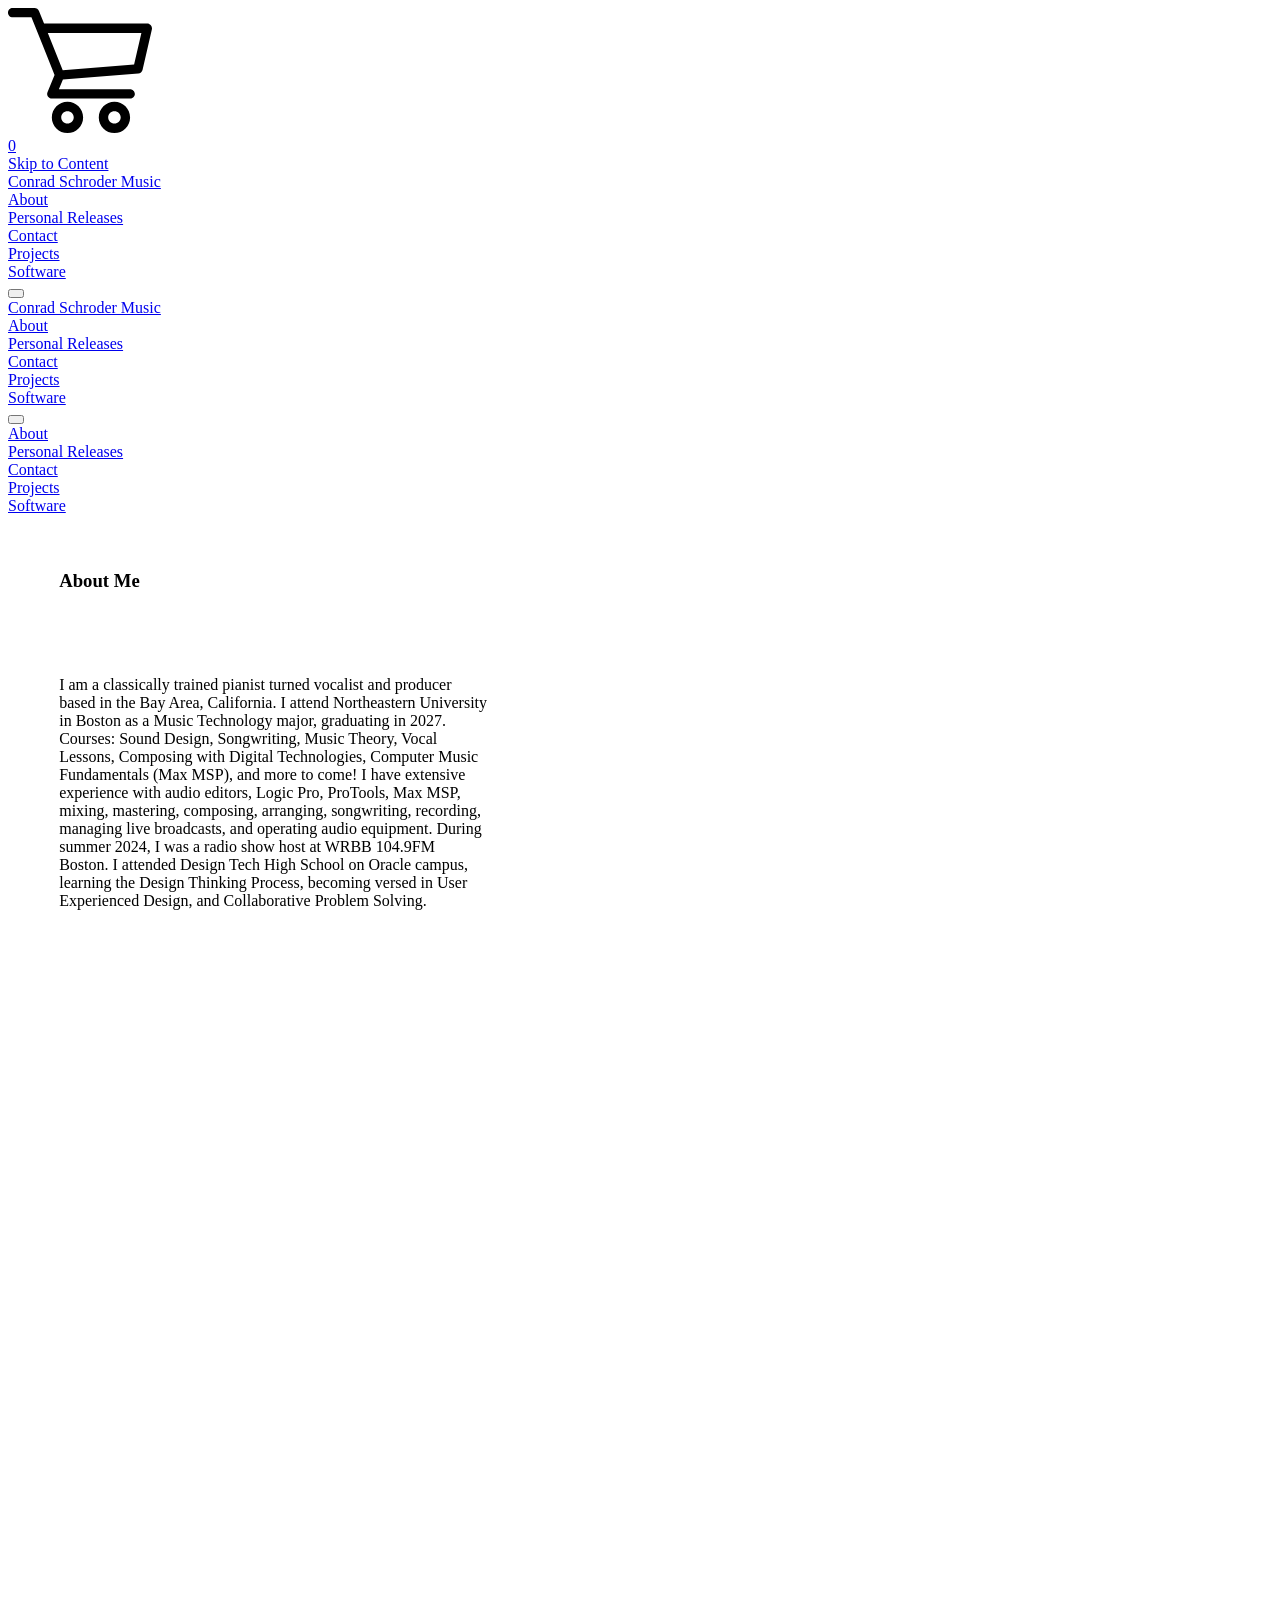
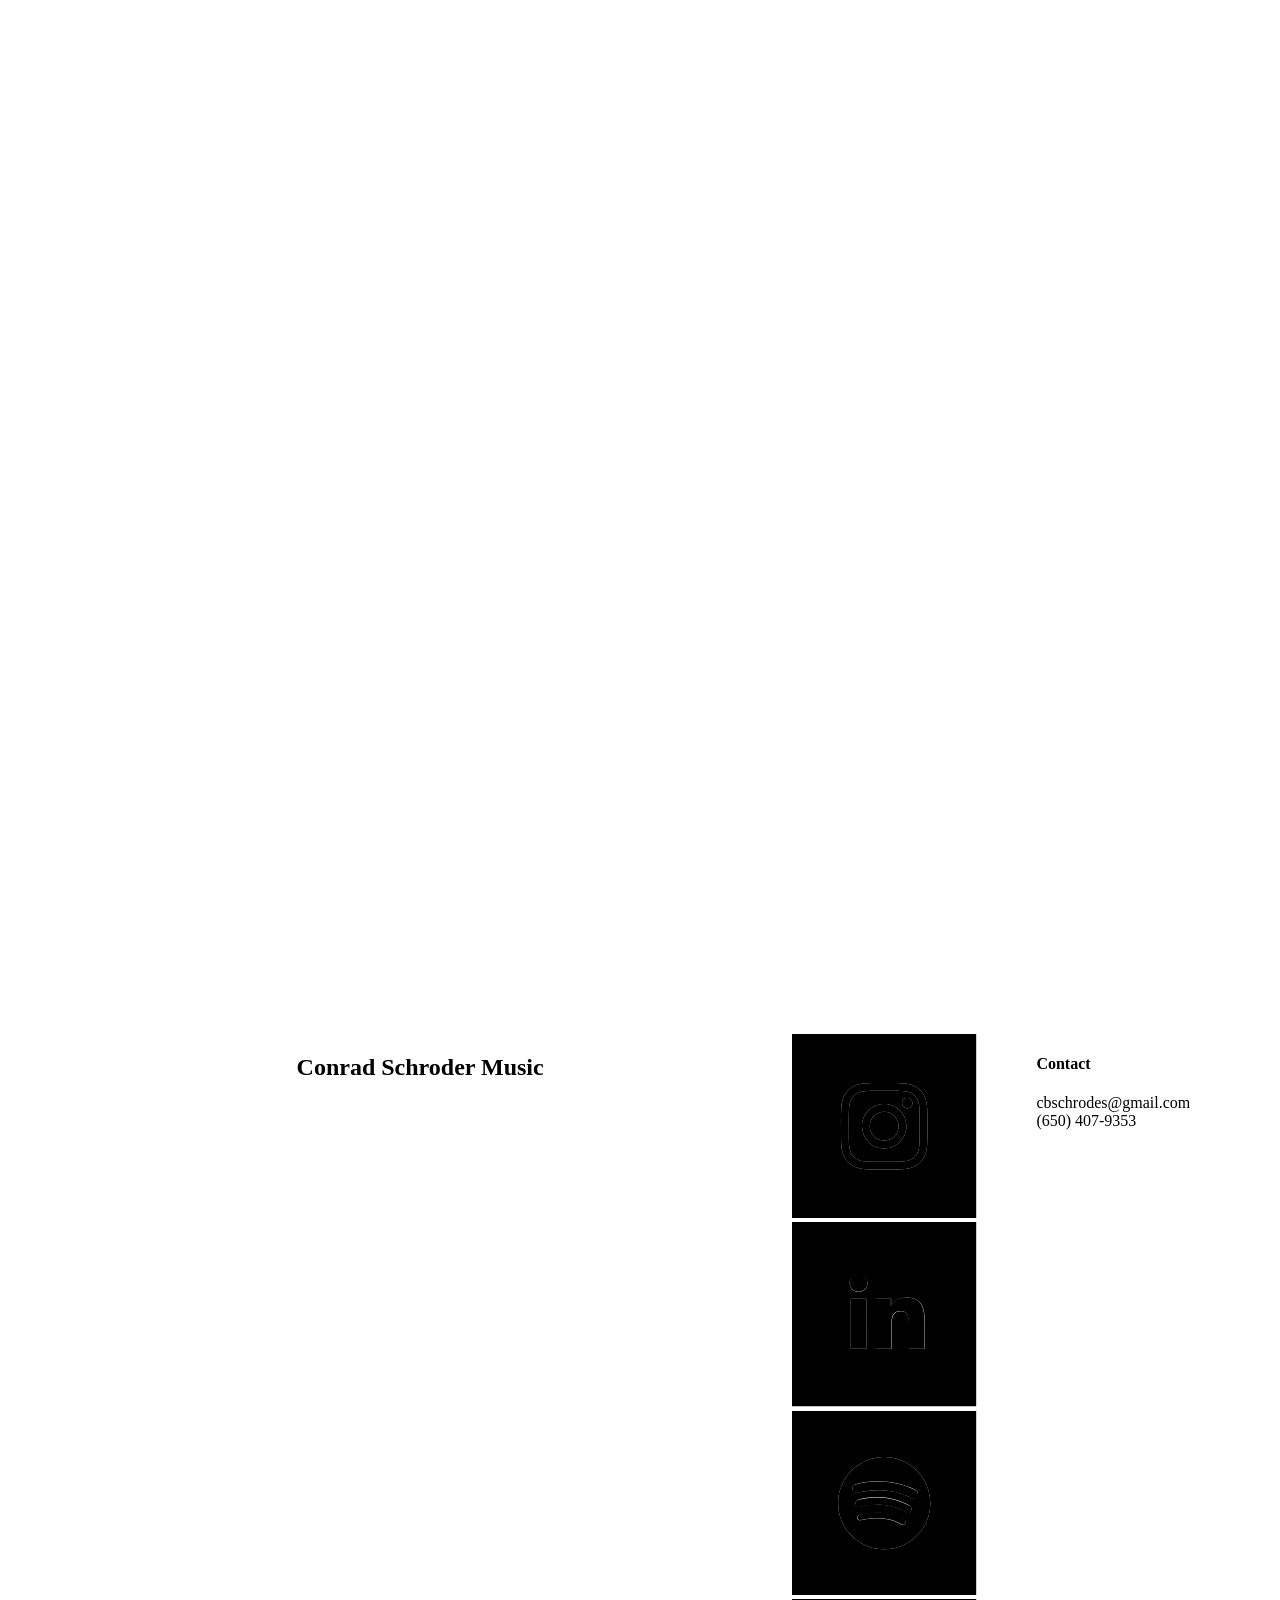
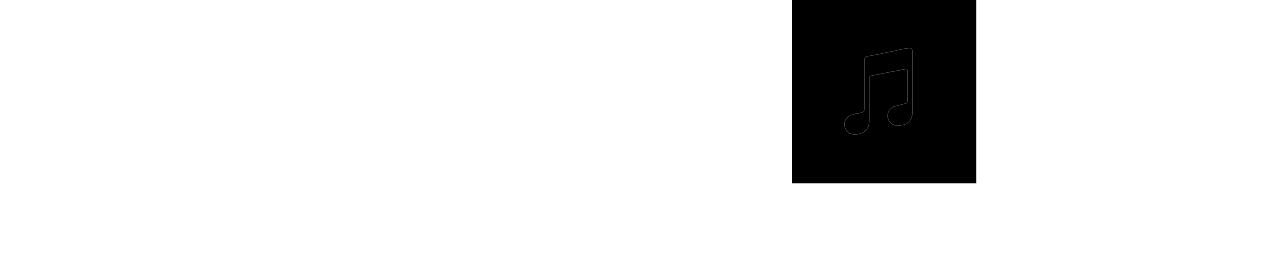
==== about.html @ daab5ae9 "Initial commit" ====
<!doctype html>
<html xmlns:og="http://opengraphprotocol.org/schema/" xmlns:fb="http://www.facebook.com/2008/fbml" lang="en-US"  >
  <head>
    <meta http-equiv="X-UA-Compatible" content="IE=edge,chrome=1">
    <meta name="viewport" content="width=device-width, initial-scale=1">
    <!-- This is Squarespace. --><!-- nonagon-drum-lhjf -->
<base href="">
<meta charset="utf-8" />
<title>About &mdash; Conrad Schroder Music</title>
<meta http-equiv="Accept-CH" content="Sec-CH-UA-Platform-Version, Sec-CH-UA-Model" /><link rel="icon" type="image/x-icon" href="https://assets.squarespace.com/universal/default-favicon.ico"/>
<link rel="canonical" href="about.html"/>
<meta property="og:site_name" content="Conrad Schroder Music"/>
<meta property="og:title" content="About &mdash; Conrad Schroder Music"/>
<meta property="og:url" content="https://www.conradschroder.com/about"/>
<meta property="og:type" content="website"/>
<meta itemprop="name" content="About — Conrad Schroder Music"/>
<meta itemprop="url" content="https://www.conradschroder.com/about"/>
<meta name="twitter:title" content="About — Conrad Schroder Music"/>
<meta name="twitter:url" content="https://www.conradschroder.com/about"/>
<meta name="twitter:card" content="summary"/>
<meta name="description" content="" />
<link rel="preconnect" href="https://images.squarespace-cdn.com">
<link rel="preconnect" href="https://fonts.gstatic.com" crossorigin>
<link rel="stylesheet" href="https://fonts.googleapis.com/css2?family=Instrument+Serif:ital,wght@0,400;1,400&family=Newsreader:ital,wght@0,400;0,700;1,400;1,700"><script type="text/javascript" crossorigin="anonymous" defer="true" nomodule="nomodule" src="https://assets.squarespace.com/@sqs/polyfiller/1.6/legacy.js"></script>
<script type="text/javascript" crossorigin="anonymous" defer="true" src="https://assets.squarespace.com/@sqs/polyfiller/1.6/modern.js"></script>
<script type="text/javascript">SQUARESPACE_ROLLUPS = {};</script>
<script>(function(rollups, name) { if (!rollups[name]) { rollups[name] = {}; } rollups[name].js = ["//assets.squarespace.com/universal/scripts-compressed/extract-css-runtime-6514352c3a647ca0-min.en-US.js"]; })(SQUARESPACE_ROLLUPS, 'squarespace-extract_css_runtime');</script>
<script crossorigin="anonymous" src="https://assets.squarespace.com/universal/scripts-compressed/extract-css-runtime-6514352c3a647ca0-min.en-US.js" defer ></script><script>(function(rollups, name) { if (!rollups[name]) { rollups[name] = {}; } rollups[name].js = ["//assets.squarespace.com/universal/scripts-compressed/extract-css-moment-js-vendor-6f2a1f6ec9a41489-min.en-US.js"]; })(SQUARESPACE_ROLLUPS, 'squarespace-extract_css_moment_js_vendor');</script>
<script crossorigin="anonymous" src="https://assets.squarespace.com/universal/scripts-compressed/extract-css-moment-js-vendor-6f2a1f6ec9a41489-min.en-US.js" defer ></script><script>(function(rollups, name) { if (!rollups[name]) { rollups[name] = {}; } rollups[name].js = ["//assets.squarespace.com/universal/scripts-compressed/cldr-resource-pack-22ed584d99d9b83d-min.en-US.js"]; })(SQUARESPACE_ROLLUPS, 'squarespace-cldr_resource_pack');</script>
<script crossorigin="anonymous" src="https://assets.squarespace.com/universal/scripts-compressed/cldr-resource-pack-22ed584d99d9b83d-min.en-US.js" defer ></script><script>(function(rollups, name) { if (!rollups[name]) { rollups[name] = {}; } rollups[name].js = ["//assets.squarespace.com/universal/scripts-compressed/common-vendors-stable-fbd854d40b0804b7-min.en-US.js"]; })(SQUARESPACE_ROLLUPS, 'squarespace-common_vendors_stable');</script>
<script crossorigin="anonymous" src="https://assets.squarespace.com/universal/scripts-compressed/common-vendors-stable-fbd854d40b0804b7-min.en-US.js" defer ></script><script>(function(rollups, name) { if (!rollups[name]) { rollups[name] = {}; } rollups[name].js = ["//assets.squarespace.com/universal/scripts-compressed/common-vendors-bde80c7679af5b90-min.en-US.js"]; })(SQUARESPACE_ROLLUPS, 'squarespace-common_vendors');</script>
<script crossorigin="anonymous" src="https://assets.squarespace.com/universal/scripts-compressed/common-vendors-bde80c7679af5b90-min.en-US.js" defer ></script><script>(function(rollups, name) { if (!rollups[name]) { rollups[name] = {}; } rollups[name].js = ["//assets.squarespace.com/universal/scripts-compressed/common-90414f3d00abc5d8-min.en-US.js"]; })(SQUARESPACE_ROLLUPS, 'squarespace-common');</script>
<script crossorigin="anonymous" src="https://assets.squarespace.com/universal/scripts-compressed/common-90414f3d00abc5d8-min.en-US.js" defer ></script><script>(function(rollups, name) { if (!rollups[name]) { rollups[name] = {}; } rollups[name].js = ["//assets.squarespace.com/universal/scripts-compressed/user-account-core-32e7d706a9fb39de-min.en-US.js"]; })(SQUARESPACE_ROLLUPS, 'squarespace-user_account_core');</script>
<script crossorigin="anonymous" src="https://assets.squarespace.com/universal/scripts-compressed/user-account-core-32e7d706a9fb39de-min.en-US.js" defer ></script><script>(function(rollups, name) { if (!rollups[name]) { rollups[name] = {}; } rollups[name].css = ["//assets.squarespace.com/universal/styles-compressed/user-account-core-893a7884c2d25c11-min.en-US.css"]; })(SQUARESPACE_ROLLUPS, 'squarespace-user_account_core');</script>
<link rel="stylesheet" type="text/css" href="https://assets.squarespace.com/universal/styles-compressed/user-account-core-893a7884c2d25c11-min.en-US.css"><script>(function(rollups, name) { if (!rollups[name]) { rollups[name] = {}; } rollups[name].js = ["//assets.squarespace.com/universal/scripts-compressed/performance-9e9becad3f889213-min.en-US.js"]; })(SQUARESPACE_ROLLUPS, 'squarespace-performance');</script>
<script crossorigin="anonymous" src="https://assets.squarespace.com/universal/scripts-compressed/performance-9e9becad3f889213-min.en-US.js" defer ></script><script data-name="static-context">Static = window.Static || {}; Static.SQUARESPACE_CONTEXT = {"betaFeatureFlags":["campaigns_discount_section_in_automations","campaigns_new_image_layout_picker","new_stacked_index","override_block_styles","enable_form_submission_trigger","campaigns_thumbnail_layout","campaigns_import_discounts","campaigns_merch_state","campaigns_discount_section_in_blasts","member_areas_feature","contacts_and_campaigns_redesign","marketing_landing_page","use_chained_automations_data","nested_categories","scripts_defer","marketing_automations","use_new_data_model_in_non_builder_components","i18n_beta_website_locales","supports_versioned_template_assets","use_react_flow_in_automations_flowchart"],"facebookAppId":"314192535267336","facebookApiVersion":"v6.0","rollups":{"squarespace-announcement-bar":{"js":"//assets.squarespace.com/universal/scripts-compressed/announcement-bar-8ca5728a6e29569d-min.en-US.js"},"squarespace-audio-player":{"css":"//assets.squarespace.com/universal/styles-compressed/audio-player-b05f5197a871c566-min.en-US.css","js":"//assets.squarespace.com/universal/scripts-compressed/audio-player-70759db1d1d75a1a-min.en-US.js"},"squarespace-blog-collection-list":{"css":"//assets.squarespace.com/universal/styles-compressed/blog-collection-list-b4046463b72f34e2-min.en-US.css","js":"//assets.squarespace.com/universal/scripts-compressed/blog-collection-list-f78db80fc1cd6fce-min.en-US.js"},"squarespace-calendar-block-renderer":{"css":"//assets.squarespace.com/universal/styles-compressed/calendar-block-renderer-b72d08ba4421f5a0-min.en-US.css","js":"//assets.squarespace.com/universal/scripts-compressed/calendar-block-renderer-3d01defb50e1f992-min.en-US.js"},"squarespace-chartjs-helpers":{"css":"//assets.squarespace.com/universal/styles-compressed/chartjs-helpers-96b256171ee039c1-min.en-US.css","js":"//assets.squarespace.com/universal/scripts-compressed/chartjs-helpers-4fd57f343946d08e-min.en-US.js"},"squarespace-comments":{"css":"//assets.squarespace.com/universal/styles-compressed/comments-bf2f022abe9cfde2-min.en-US.css","js":"//assets.squarespace.com/universal/scripts-compressed/comments-deeeb9638fac7186-min.en-US.js"},"squarespace-custom-css-popup":{"css":"//assets.squarespace.com/universal/styles-compressed/custom-css-popup-9f11bb6c9f55777b-min.en-US.css","js":"//assets.squarespace.com/universal/scripts-compressed/custom-css-popup-6fde900b6ff88a3c-min.en-US.js"},"squarespace-dialog":{"css":"//assets.squarespace.com/universal/styles-compressed/dialog-f9093f2d526b94df-min.en-US.css","js":"//assets.squarespace.com/universal/scripts-compressed/dialog-d069a27150125645-min.en-US.js"},"squarespace-events-collection":{"css":"//assets.squarespace.com/universal/styles-compressed/events-collection-b72d08ba4421f5a0-min.en-US.css","js":"//assets.squarespace.com/universal/scripts-compressed/events-collection-4234e8e8dfa038bd-min.en-US.js"},"squarespace-form-rendering-utils":{"js":"//assets.squarespace.com/universal/scripts-compressed/form-rendering-utils-e4e2f1c7b9aba107-min.en-US.js"},"squarespace-forms":{"css":"//assets.squarespace.com/universal/styles-compressed/forms-0afd3c6ac30bbab1-min.en-US.css","js":"//assets.squarespace.com/universal/scripts-compressed/forms-8781a130119d16e2-min.en-US.js"},"squarespace-gallery-collection-list":{"css":"//assets.squarespace.com/universal/styles-compressed/gallery-collection-list-b4046463b72f34e2-min.en-US.css","js":"//assets.squarespace.com/universal/scripts-compressed/gallery-collection-list-07747667a3187b76-min.en-US.js"},"squarespace-image-zoom":{"css":"//assets.squarespace.com/universal/styles-compressed/image-zoom-b4046463b72f34e2-min.en-US.css","js":"//assets.squarespace.com/universal/scripts-compressed/image-zoom-60c18dc5f8f599ea-min.en-US.js"},"squarespace-pinterest":{"css":"//assets.squarespace.com/universal/styles-compressed/pinterest-b4046463b72f34e2-min.en-US.css","js":"//assets.squarespace.com/universal/scripts-compressed/pinterest-e74d8abc38ae7969-min.en-US.js"},"squarespace-popup-overlay":{"css":"//assets.squarespace.com/universal/styles-compressed/popup-overlay-b742b752f5880972-min.en-US.css","js":"//assets.squarespace.com/universal/scripts-compressed/popup-overlay-6c8cb9839f8d63ae-min.en-US.js"},"squarespace-product-quick-view":{"css":"//assets.squarespace.com/universal/styles-compressed/product-quick-view-9052fb446c5800ee-min.en-US.css","js":"//assets.squarespace.com/universal/scripts-compressed/product-quick-view-72dba57b1bf543b1-min.en-US.js"},"squarespace-products-collection-item-v2":{"css":"//assets.squarespace.com/universal/styles-compressed/products-collection-item-v2-b4046463b72f34e2-min.en-US.css","js":"//assets.squarespace.com/universal/scripts-compressed/products-collection-item-v2-e3a3f101748fca6e-min.en-US.js"},"squarespace-products-collection-list-v2":{"css":"//assets.squarespace.com/universal/styles-compressed/products-collection-list-v2-b4046463b72f34e2-min.en-US.css","js":"//assets.squarespace.com/universal/scripts-compressed/products-collection-list-v2-eedc544f4cc56af4-min.en-US.js"},"squarespace-search-page":{"css":"//assets.squarespace.com/universal/styles-compressed/search-page-90a67fc09b9b32c6-min.en-US.css","js":"//assets.squarespace.com/universal/scripts-compressed/search-page-1ab45cdb16b611e7-min.en-US.js"},"squarespace-search-preview":{"js":"//assets.squarespace.com/universal/scripts-compressed/search-preview-688e28f5f974c509-min.en-US.js"},"squarespace-simple-liking":{"css":"//assets.squarespace.com/universal/styles-compressed/simple-liking-701bf8bbc05ec6aa-min.en-US.css","js":"//assets.squarespace.com/universal/scripts-compressed/simple-liking-e6bc64da9e3b1cf4-min.en-US.js"},"squarespace-social-buttons":{"css":"//assets.squarespace.com/universal/styles-compressed/social-buttons-95032e5fa98e47a5-min.en-US.css","js":"//assets.squarespace.com/universal/scripts-compressed/social-buttons-582917800c211a3a-min.en-US.js"},"squarespace-tourdates":{"css":"//assets.squarespace.com/universal/styles-compressed/tourdates-b4046463b72f34e2-min.en-US.css","js":"//assets.squarespace.com/universal/scripts-compressed/tourdates-51421cf172e5f3d9-min.en-US.js"},"squarespace-website-overlays-manager":{"css":"//assets.squarespace.com/universal/styles-compressed/website-overlays-manager-07ea5a4e004e6710-min.en-US.css","js":"//assets.squarespace.com/universal/scripts-compressed/website-overlays-manager-bf325524a3156904-min.en-US.js"}},"pageType":2,"website":{"id":"672d35fffc7eff1148846399","identifier":"nonagon-drum-lhjf","websiteType":4,"contentModifiedOn":1765700642083,"cloneable":false,"hasBeenCloneable":false,"siteStatus":{},"language":"en-US","translationLocale":"en-US","formattingLocale":"en-US","timeZone":"America/New_York","machineTimeZoneOffset":-18000000,"timeZoneOffset":-18000000,"timeZoneAbbr":"EST","siteTitle":"Conrad Schroder Music","fullSiteTitle":"About \u2014 Conrad Schroder Music","location":{},"shareButtonOptions":{"2":true,"6":true,"1":true,"7":true,"8":true,"4":true,"3":true},"authenticUrl":"https://www.conradschroder.com","internalUrl":"https://nonagon-drum-lhjf.squarespace.com","baseUrl":"https://www.conradschroder.com","primaryDomain":"www.conradschroder.com","sslSetting":3,"isHstsEnabled":true,"socialAccounts":[{"serviceId":64,"screenname":"Instagram","addedOn":1731022066893,"profileUrl":"https://www.instagram.com/judgementaltherapy/","iconEnabled":true,"serviceName":"instagram-unauth"},{"serviceId":65,"screenname":"LinkedIn","addedOn":1731022102755,"profileUrl":"https://www.linkedin.com/in/conradschroder/","iconEnabled":true,"serviceName":"linkedin-unauth"},{"serviceId":71,"screenname":"Spotify","addedOn":1731022127803,"profileUrl":"https://open.spotify.com/artist/725TTItFN9DMqOWc3uMKPO?si=oX3lNTjgSUGd1t-hSakt-g","iconEnabled":true,"serviceName":"spotify-unauth"},{"serviceId":27,"userName":"iTunes Store","screenname":"iTunes Store","addedOn":1731022149686,"profileUrl":"https://music.apple.com/us/artist/judgemental-therapy/1672714725","iconEnabled":true,"serviceName":"itunes"}],"typekitId":"","statsMigrated":false,"imageMetadataProcessingEnabled":false,"screenshotId":"8c05497e0dc4d3173127c60df40f60c1310819ac744eac666085715b9b4c1c60","captchaSettings":{"enabledForDonations":false},"showOwnerLogin":false},"websiteSettings":{"id":"672d35fffc7eff114884639c","websiteId":"672d35fffc7eff1148846399","subjects":[],"country":"US","state":"MA","simpleLikingEnabled":true,"mobileInfoBarSettings":{"style":1,"isContactEmailEnabled":false,"isContactPhoneNumberEnabled":false,"isLocationEnabled":false,"isBusinessHoursEnabled":false},"announcementBarSettings":{"style":1},"popupOverlaySettings":{"style":1,"enabledPages":[]},"commentLikesAllowed":true,"commentAnonAllowed":true,"commentThreaded":true,"commentApprovalRequired":false,"commentAvatarsOn":true,"commentSortType":2,"commentFlagThreshold":0,"commentFlagsAllowed":true,"commentEnableByDefault":true,"commentDisableAfterDaysDefault":0,"disqusShortname":"","commentsEnabled":false,"businessHours":{},"storeSettings":{"returnPolicy":null,"termsOfService":null,"privacyPolicy":null,"expressCheckout":false,"continueShoppingLinkUrl":"/","useLightCart":false,"showNoteField":false,"shippingCountryDefaultValue":"US","billToShippingDefaultValue":false,"showShippingPhoneNumber":true,"isShippingPhoneRequired":false,"showBillingPhoneNumber":true,"isBillingPhoneRequired":false,"currenciesSupported":["USD","CAD","GBP","AUD","EUR","CHF","NOK","SEK","DKK","NZD","SGD","MXN","HKD","CZK","ILS","MYR","RUB","PHP","PLN","THB","BRL","ARS","COP","IDR","INR","JPY","ZAR"],"defaultCurrency":"USD","selectedCurrency":"USD","measurementStandard":1,"showCustomCheckoutForm":false,"checkoutPageMarketingOptInEnabled":true,"enableMailingListOptInByDefault":false,"sameAsRetailLocation":false,"merchandisingSettings":{"scarcityEnabledOnProductItems":false,"scarcityEnabledOnProductBlocks":false,"scarcityMessageType":"DEFAULT_SCARCITY_MESSAGE","scarcityThreshold":10,"multipleQuantityAllowedForServices":true,"restockNotificationsEnabled":false,"restockNotificationsSuccessText":"","restockNotificationsMailingListSignUpEnabled":false,"relatedProductsEnabled":false,"relatedProductsOrdering":"random","soldOutVariantsDropdownDisabled":false,"productComposerOptedIn":false,"productComposerABTestOptedOut":false,"productReviewsEnabled":false},"minimumOrderSubtotalEnabled":false,"minimumOrderSubtotal":{"currency":"USD","value":"0.00"},"isLive":false,"multipleQuantityAllowedForServices":true},"useEscapeKeyToLogin":false,"ssBadgeType":1,"ssBadgePosition":4,"ssBadgeVisibility":1,"ssBadgeDevices":1,"pinterestOverlayOptions":{"mode":"disabled"},"userAccountsSettings":{"loginAllowed":true,"signupAllowed":true}},"cookieSettings":{"isCookieBannerEnabled":false,"isRestrictiveCookiePolicyEnabled":false,"cookieBannerText":"","cookieBannerTheme":"","cookieBannerVariant":"","cookieBannerPosition":"","cookieBannerCtaVariant":"","cookieBannerCtaText":"","cookieBannerAcceptType":"OPT_IN","cookieBannerOptOutCtaText":"","cookieBannerHasOptOut":false,"cookieBannerHasManageCookies":true,"cookieBannerManageCookiesLabel":"","cookieBannerSavedPreferencesText":"","cookieBannerSavedPreferencesLayout":"PILL"},"websiteCloneable":false,"collection":{"title":"About","id":"672d3747f03616100f6a000e","fullUrl":"/about","type":10,"permissionType":1},"subscribed":false,"appDomain":"squarespace.com","templateTweakable":true,"tweakJSON":{"form-use-theme-colors":"true","header-logo-height":"20px","header-mobile-logo-max-height":"30px","header-vert-padding":"2vw","header-width":"Inset","maxPageWidth":"1400px","mobile-header-vert-padding":"6vw","pagePadding":"4vw","tweak-blog-alternating-side-by-side-image-aspect-ratio":"1:1 Square","tweak-blog-alternating-side-by-side-image-spacing":"6%","tweak-blog-alternating-side-by-side-meta-spacing":"20px","tweak-blog-alternating-side-by-side-primary-meta":"Categories","tweak-blog-alternating-side-by-side-read-more-spacing":"20px","tweak-blog-alternating-side-by-side-secondary-meta":"Date","tweak-blog-basic-grid-columns":"3","tweak-blog-basic-grid-image-aspect-ratio":"3:2 Standard","tweak-blog-basic-grid-image-spacing":"35px","tweak-blog-basic-grid-meta-spacing":"25px","tweak-blog-basic-grid-primary-meta":"Categories","tweak-blog-basic-grid-read-more-spacing":"20px","tweak-blog-basic-grid-secondary-meta":"Date","tweak-blog-item-custom-width":"50","tweak-blog-item-show-author-profile":"false","tweak-blog-item-width":"Medium","tweak-blog-masonry-columns":"2","tweak-blog-masonry-horizontal-spacing":"30px","tweak-blog-masonry-image-spacing":"20px","tweak-blog-masonry-meta-spacing":"20px","tweak-blog-masonry-primary-meta":"Categories","tweak-blog-masonry-read-more-spacing":"20px","tweak-blog-masonry-secondary-meta":"Date","tweak-blog-masonry-vertical-spacing":"30px","tweak-blog-side-by-side-image-aspect-ratio":"1:1 Square","tweak-blog-side-by-side-image-spacing":"6%","tweak-blog-side-by-side-meta-spacing":"20px","tweak-blog-side-by-side-primary-meta":"Categories","tweak-blog-side-by-side-read-more-spacing":"20px","tweak-blog-side-by-side-secondary-meta":"Date","tweak-blog-single-column-image-spacing":"50px","tweak-blog-single-column-meta-spacing":"30px","tweak-blog-single-column-primary-meta":"Categories","tweak-blog-single-column-read-more-spacing":"15px","tweak-blog-single-column-secondary-meta":"Date","tweak-events-stacked-show-thumbnails":"true","tweak-events-stacked-thumbnail-size":"3:2 Standard","tweak-fixed-header":"false","tweak-fixed-header-style":"Basic","tweak-global-animations-animation-curve":"ease","tweak-global-animations-animation-delay":"0.1s","tweak-global-animations-animation-duration":"0.1s","tweak-global-animations-animation-style":"fade","tweak-global-animations-animation-type":"none","tweak-global-animations-complexity-level":"detailed","tweak-global-animations-enabled":"false","tweak-portfolio-grid-basic-custom-height":"50","tweak-portfolio-grid-overlay-custom-height":"50","tweak-portfolio-hover-follow-acceleration":"10%","tweak-portfolio-hover-follow-animation-duration":"Fast","tweak-portfolio-hover-follow-animation-type":"Fade","tweak-portfolio-hover-follow-delimiter":"Bullet","tweak-portfolio-hover-follow-front":"false","tweak-portfolio-hover-follow-layout":"Inline","tweak-portfolio-hover-follow-size":"50","tweak-portfolio-hover-follow-text-spacing-x":"1.5","tweak-portfolio-hover-follow-text-spacing-y":"1.5","tweak-portfolio-hover-static-animation-duration":"Fast","tweak-portfolio-hover-static-animation-type":"Fade","tweak-portfolio-hover-static-delimiter":"Hyphen","tweak-portfolio-hover-static-front":"true","tweak-portfolio-hover-static-layout":"Inline","tweak-portfolio-hover-static-size":"50","tweak-portfolio-hover-static-text-spacing-x":"1.5","tweak-portfolio-hover-static-text-spacing-y":"1.5","tweak-portfolio-index-background-animation-duration":"Medium","tweak-portfolio-index-background-animation-type":"Fade","tweak-portfolio-index-background-custom-height":"50","tweak-portfolio-index-background-delimiter":"None","tweak-portfolio-index-background-height":"Large","tweak-portfolio-index-background-horizontal-alignment":"Center","tweak-portfolio-index-background-link-format":"Stacked","tweak-portfolio-index-background-persist":"false","tweak-portfolio-index-background-vertical-alignment":"Middle","tweak-portfolio-index-background-width":"Full","tweak-product-basic-item-click-action":"None","tweak-product-basic-item-gallery-aspect-ratio":"3:4 Three-Four (Vertical)","tweak-product-basic-item-gallery-design":"Slideshow","tweak-product-basic-item-gallery-width":"50%","tweak-product-basic-item-hover-action":"None","tweak-product-basic-item-image-spacing":"2vw","tweak-product-basic-item-image-zoom-factor":"2","tweak-product-basic-item-product-variant-display":"Dropdown","tweak-product-basic-item-thumbnail-placement":"Side","tweak-product-basic-item-variant-picker-layout":"Dropdowns","tweak-products-add-to-cart-button":"false","tweak-products-columns":"2","tweak-products-gutter-column":"2vw","tweak-products-gutter-row":"5vw","tweak-products-header-text-alignment":"Middle","tweak-products-image-aspect-ratio":"1:1 Square","tweak-products-image-text-spacing":"1.5vw","tweak-products-mobile-columns":"1","tweak-products-text-alignment":"Left","tweak-products-width":"Full","tweak-transparent-header":"true"},"templateId":"5c5a519771c10ba3470d8101","templateVersion":"7.1","pageFeatures":[1,2,4],"gmRenderKey":"QUl6YVN5Q0JUUk9xNkx1dkZfSUUxcjQ2LVQ0QWVUU1YtMGQ3bXk4","templateScriptsRootUrl":"https://static1.squarespace.com/static/vta/5c5a519771c10ba3470d8101/scripts/","impersonatedSession":false,"tzData":{"zones":[[-300,"US","E%sT",null]],"rules":{"US":[[1967,2006,null,"Oct","lastSun","2:00","0","S"],[1987,2006,null,"Apr","Sun>=1","2:00","1:00","D"],[2007,"max",null,"Mar","Sun>=8","2:00","1:00","D"],[2007,"max",null,"Nov","Sun>=1","2:00","0","S"]]}},"showAnnouncementBar":false,"recaptchaEnterpriseContext":{"recaptchaEnterpriseSiteKey":"6LdDFQwjAAAAAPigEvvPgEVbb7QBm-TkVJdDTlAv"},"i18nContext":{"timeZoneData":{"id":"America/New_York","name":"Eastern Time"}},"env":"PRODUCTION","visitorFormContext":{"formFieldFormats":{"countries":[{"name":"Afghanistan","code":"AF","phoneCode":"+93"},{"name":"\u00C5land Islands","code":"AX","phoneCode":"+358"},{"name":"Albania","code":"AL","phoneCode":"+355"},{"name":"Algeria","code":"DZ","phoneCode":"+213"},{"name":"American Samoa","code":"AS","phoneCode":"+1"},{"name":"Andorra","code":"AD","phoneCode":"+376"},{"name":"Angola","code":"AO","phoneCode":"+244"},{"name":"Anguilla","code":"AI","phoneCode":"+1"},{"name":"Antigua & Barbuda","code":"AG","phoneCode":"+1"},{"name":"Argentina","code":"AR","phoneCode":"+54"},{"name":"Armenia","code":"AM","phoneCode":"+374"},{"name":"Aruba","code":"AW","phoneCode":"+297"},{"name":"Ascension Island","code":"AC","phoneCode":"+247"},{"name":"Australia","code":"AU","phoneCode":"+61"},{"name":"Austria","code":"AT","phoneCode":"+43"},{"name":"Azerbaijan","code":"AZ","phoneCode":"+994"},{"name":"Bahamas","code":"BS","phoneCode":"+1"},{"name":"Bahrain","code":"BH","phoneCode":"+973"},{"name":"Bangladesh","code":"BD","phoneCode":"+880"},{"name":"Barbados","code":"BB","phoneCode":"+1"},{"name":"Belarus","code":"BY","phoneCode":"+375"},{"name":"Belgium","code":"BE","phoneCode":"+32"},{"name":"Belize","code":"BZ","phoneCode":"+501"},{"name":"Benin","code":"BJ","phoneCode":"+229"},{"name":"Bermuda","code":"BM","phoneCode":"+1"},{"name":"Bhutan","code":"BT","phoneCode":"+975"},{"name":"Bolivia","code":"BO","phoneCode":"+591"},{"name":"Bosnia & Herzegovina","code":"BA","phoneCode":"+387"},{"name":"Botswana","code":"BW","phoneCode":"+267"},{"name":"Brazil","code":"BR","phoneCode":"+55"},{"name":"British Indian Ocean Territory","code":"IO","phoneCode":"+246"},{"name":"British Virgin Islands","code":"VG","phoneCode":"+1"},{"name":"Brunei","code":"BN","phoneCode":"+673"},{"name":"Bulgaria","code":"BG","phoneCode":"+359"},{"name":"Burkina Faso","code":"BF","phoneCode":"+226"},{"name":"Burundi","code":"BI","phoneCode":"+257"},{"name":"Cambodia","code":"KH","phoneCode":"+855"},{"name":"Cameroon","code":"CM","phoneCode":"+237"},{"name":"Canada","code":"CA","phoneCode":"+1"},{"name":"Cape Verde","code":"CV","phoneCode":"+238"},{"name":"Caribbean Netherlands","code":"BQ","phoneCode":"+599"},{"name":"Cayman Islands","code":"KY","phoneCode":"+1"},{"name":"Central African Republic","code":"CF","phoneCode":"+236"},{"name":"Chad","code":"TD","phoneCode":"+235"},{"name":"Chile","code":"CL","phoneCode":"+56"},{"name":"China","code":"CN","phoneCode":"+86"},{"name":"Christmas Island","code":"CX","phoneCode":"+61"},{"name":"Cocos (Keeling) Islands","code":"CC","phoneCode":"+61"},{"name":"Colombia","code":"CO","phoneCode":"+57"},{"name":"Comoros","code":"KM","phoneCode":"+269"},{"name":"Congo - Brazzaville","code":"CG","phoneCode":"+242"},{"name":"Congo - Kinshasa","code":"CD","phoneCode":"+243"},{"name":"Cook Islands","code":"CK","phoneCode":"+682"},{"name":"Costa Rica","code":"CR","phoneCode":"+506"},{"name":"C\u00F4te d\u2019Ivoire","code":"CI","phoneCode":"+225"},{"name":"Croatia","code":"HR","phoneCode":"+385"},{"name":"Cuba","code":"CU","phoneCode":"+53"},{"name":"Cura\u00E7ao","code":"CW","phoneCode":"+599"},{"name":"Cyprus","code":"CY","phoneCode":"+357"},{"name":"Czechia","code":"CZ","phoneCode":"+420"},{"name":"Denmark","code":"DK","phoneCode":"+45"},{"name":"Djibouti","code":"DJ","phoneCode":"+253"},{"name":"Dominica","code":"DM","phoneCode":"+1"},{"name":"Dominican Republic","code":"DO","phoneCode":"+1"},{"name":"Ecuador","code":"EC","phoneCode":"+593"},{"name":"Egypt","code":"EG","phoneCode":"+20"},{"name":"El Salvador","code":"SV","phoneCode":"+503"},{"name":"Equatorial Guinea","code":"GQ","phoneCode":"+240"},{"name":"Eritrea","code":"ER","phoneCode":"+291"},{"name":"Estonia","code":"EE","phoneCode":"+372"},{"name":"Eswatini","code":"SZ","phoneCode":"+268"},{"name":"Ethiopia","code":"ET","phoneCode":"+251"},{"name":"Falkland Islands","code":"FK","phoneCode":"+500"},{"name":"Faroe Islands","code":"FO","phoneCode":"+298"},{"name":"Fiji","code":"FJ","phoneCode":"+679"},{"name":"Finland","code":"FI","phoneCode":"+358"},{"name":"France","code":"FR","phoneCode":"+33"},{"name":"French Guiana","code":"GF","phoneCode":"+594"},{"name":"French Polynesia","code":"PF","phoneCode":"+689"},{"name":"Gabon","code":"GA","phoneCode":"+241"},{"name":"Gambia","code":"GM","phoneCode":"+220"},{"name":"Georgia","code":"GE","phoneCode":"+995"},{"name":"Germany","code":"DE","phoneCode":"+49"},{"name":"Ghana","code":"GH","phoneCode":"+233"},{"name":"Gibraltar","code":"GI","phoneCode":"+350"},{"name":"Greece","code":"GR","phoneCode":"+30"},{"name":"Greenland","code":"GL","phoneCode":"+299"},{"name":"Grenada","code":"GD","phoneCode":"+1"},{"name":"Guadeloupe","code":"GP","phoneCode":"+590"},{"name":"Guam","code":"GU","phoneCode":"+1"},{"name":"Guatemala","code":"GT","phoneCode":"+502"},{"name":"Guernsey","code":"GG","phoneCode":"+44"},{"name":"Guinea","code":"GN","phoneCode":"+224"},{"name":"Guinea-Bissau","code":"GW","phoneCode":"+245"},{"name":"Guyana","code":"GY","phoneCode":"+592"},{"name":"Haiti","code":"HT","phoneCode":"+509"},{"name":"Honduras","code":"HN","phoneCode":"+504"},{"name":"Hong Kong SAR China","code":"HK","phoneCode":"+852"},{"name":"Hungary","code":"HU","phoneCode":"+36"},{"name":"Iceland","code":"IS","phoneCode":"+354"},{"name":"India","code":"IN","phoneCode":"+91"},{"name":"Indonesia","code":"ID","phoneCode":"+62"},{"name":"Iran","code":"IR","phoneCode":"+98"},{"name":"Iraq","code":"IQ","phoneCode":"+964"},{"name":"Ireland","code":"IE","phoneCode":"+353"},{"name":"Isle of Man","code":"IM","phoneCode":"+44"},{"name":"Israel","code":"IL","phoneCode":"+972"},{"name":"Italy","code":"IT","phoneCode":"+39"},{"name":"Jamaica","code":"JM","phoneCode":"+1"},{"name":"Japan","code":"JP","phoneCode":"+81"},{"name":"Jersey","code":"JE","phoneCode":"+44"},{"name":"Jordan","code":"JO","phoneCode":"+962"},{"name":"Kazakhstan","code":"KZ","phoneCode":"+7"},{"name":"Kenya","code":"KE","phoneCode":"+254"},{"name":"Kiribati","code":"KI","phoneCode":"+686"},{"name":"Kosovo","code":"XK","phoneCode":"+383"},{"name":"Kuwait","code":"KW","phoneCode":"+965"},{"name":"Kyrgyzstan","code":"KG","phoneCode":"+996"},{"name":"Laos","code":"LA","phoneCode":"+856"},{"name":"Latvia","code":"LV","phoneCode":"+371"},{"name":"Lebanon","code":"LB","phoneCode":"+961"},{"name":"Lesotho","code":"LS","phoneCode":"+266"},{"name":"Liberia","code":"LR","phoneCode":"+231"},{"name":"Libya","code":"LY","phoneCode":"+218"},{"name":"Liechtenstein","code":"LI","phoneCode":"+423"},{"name":"Lithuania","code":"LT","phoneCode":"+370"},{"name":"Luxembourg","code":"LU","phoneCode":"+352"},{"name":"Macao SAR China","code":"MO","phoneCode":"+853"},{"name":"Madagascar","code":"MG","phoneCode":"+261"},{"name":"Malawi","code":"MW","phoneCode":"+265"},{"name":"Malaysia","code":"MY","phoneCode":"+60"},{"name":"Maldives","code":"MV","phoneCode":"+960"},{"name":"Mali","code":"ML","phoneCode":"+223"},{"name":"Malta","code":"MT","phoneCode":"+356"},{"name":"Marshall Islands","code":"MH","phoneCode":"+692"},{"name":"Martinique","code":"MQ","phoneCode":"+596"},{"name":"Mauritania","code":"MR","phoneCode":"+222"},{"name":"Mauritius","code":"MU","phoneCode":"+230"},{"name":"Mayotte","code":"YT","phoneCode":"+262"},{"name":"Mexico","code":"MX","phoneCode":"+52"},{"name":"Micronesia","code":"FM","phoneCode":"+691"},{"name":"Moldova","code":"MD","phoneCode":"+373"},{"name":"Monaco","code":"MC","phoneCode":"+377"},{"name":"Mongolia","code":"MN","phoneCode":"+976"},{"name":"Montenegro","code":"ME","phoneCode":"+382"},{"name":"Montserrat","code":"MS","phoneCode":"+1"},{"name":"Morocco","code":"MA","phoneCode":"+212"},{"name":"Mozambique","code":"MZ","phoneCode":"+258"},{"name":"Myanmar (Burma)","code":"MM","phoneCode":"+95"},{"name":"Namibia","code":"NA","phoneCode":"+264"},{"name":"Nauru","code":"NR","phoneCode":"+674"},{"name":"Nepal","code":"NP","phoneCode":"+977"},{"name":"Netherlands","code":"NL","phoneCode":"+31"},{"name":"New Caledonia","code":"NC","phoneCode":"+687"},{"name":"New Zealand","code":"NZ","phoneCode":"+64"},{"name":"Nicaragua","code":"NI","phoneCode":"+505"},{"name":"Niger","code":"NE","phoneCode":"+227"},{"name":"Nigeria","code":"NG","phoneCode":"+234"},{"name":"Niue","code":"NU","phoneCode":"+683"},{"name":"Norfolk Island","code":"NF","phoneCode":"+672"},{"name":"Northern Mariana Islands","code":"MP","phoneCode":"+1"},{"name":"North Korea","code":"KP","phoneCode":"+850"},{"name":"North Macedonia","code":"MK","phoneCode":"+389"},{"name":"Norway","code":"NO","phoneCode":"+47"},{"name":"Oman","code":"OM","phoneCode":"+968"},{"name":"Pakistan","code":"PK","phoneCode":"+92"},{"name":"Palau","code":"PW","phoneCode":"+680"},{"name":"Palestinian Territories","code":"PS","phoneCode":"+970"},{"name":"Panama","code":"PA","phoneCode":"+507"},{"name":"Papua New Guinea","code":"PG","phoneCode":"+675"},{"name":"Paraguay","code":"PY","phoneCode":"+595"},{"name":"Peru","code":"PE","phoneCode":"+51"},{"name":"Philippines","code":"PH","phoneCode":"+63"},{"name":"Poland","code":"PL","phoneCode":"+48"},{"name":"Portugal","code":"PT","phoneCode":"+351"},{"name":"Puerto Rico","code":"PR","phoneCode":"+1"},{"name":"Qatar","code":"QA","phoneCode":"+974"},{"name":"R\u00E9union","code":"RE","phoneCode":"+262"},{"name":"Romania","code":"RO","phoneCode":"+40"},{"name":"Russia","code":"RU","phoneCode":"+7"},{"name":"Rwanda","code":"RW","phoneCode":"+250"},{"name":"Samoa","code":"WS","phoneCode":"+685"},{"name":"San Marino","code":"SM","phoneCode":"+378"},{"name":"S\u00E3o Tom\u00E9 & Pr\u00EDncipe","code":"ST","phoneCode":"+239"},{"name":"Saudi Arabia","code":"SA","phoneCode":"+966"},{"name":"Senegal","code":"SN","phoneCode":"+221"},{"name":"Serbia","code":"RS","phoneCode":"+381"},{"name":"Seychelles","code":"SC","phoneCode":"+248"},{"name":"Sierra Leone","code":"SL","phoneCode":"+232"},{"name":"Singapore","code":"SG","phoneCode":"+65"},{"name":"Sint Maarten","code":"SX","phoneCode":"+1"},{"name":"Slovakia","code":"SK","phoneCode":"+421"},{"name":"Slovenia","code":"SI","phoneCode":"+386"},{"name":"Solomon Islands","code":"SB","phoneCode":"+677"},{"name":"Somalia","code":"SO","phoneCode":"+252"},{"name":"South Africa","code":"ZA","phoneCode":"+27"},{"name":"South Korea","code":"KR","phoneCode":"+82"},{"name":"South Sudan","code":"SS","phoneCode":"+211"},{"name":"Spain","code":"ES","phoneCode":"+34"},{"name":"Sri Lanka","code":"LK","phoneCode":"+94"},{"name":"St. Barth\u00E9lemy","code":"BL","phoneCode":"+590"},{"name":"St. Helena","code":"SH","phoneCode":"+290"},{"name":"St. Kitts & Nevis","code":"KN","phoneCode":"+1"},{"name":"St. Lucia","code":"LC","phoneCode":"+1"},{"name":"St. Martin","code":"MF","phoneCode":"+590"},{"name":"St. Pierre & Miquelon","code":"PM","phoneCode":"+508"},{"name":"St. Vincent & Grenadines","code":"VC","phoneCode":"+1"},{"name":"Sudan","code":"SD","phoneCode":"+249"},{"name":"Suriname","code":"SR","phoneCode":"+597"},{"name":"Svalbard & Jan Mayen","code":"SJ","phoneCode":"+47"},{"name":"Sweden","code":"SE","phoneCode":"+46"},{"name":"Switzerland","code":"CH","phoneCode":"+41"},{"name":"Syria","code":"SY","phoneCode":"+963"},{"name":"Taiwan","code":"TW","phoneCode":"+886"},{"name":"Tajikistan","code":"TJ","phoneCode":"+992"},{"name":"Tanzania","code":"TZ","phoneCode":"+255"},{"name":"Thailand","code":"TH","phoneCode":"+66"},{"name":"Timor-Leste","code":"TL","phoneCode":"+670"},{"name":"Togo","code":"TG","phoneCode":"+228"},{"name":"Tokelau","code":"TK","phoneCode":"+690"},{"name":"Tonga","code":"TO","phoneCode":"+676"},{"name":"Trinidad & Tobago","code":"TT","phoneCode":"+1"},{"name":"Tristan da Cunha","code":"TA","phoneCode":"+290"},{"name":"Tunisia","code":"TN","phoneCode":"+216"},{"name":"T\u00FCrkiye","code":"TR","phoneCode":"+90"},{"name":"Turkmenistan","code":"TM","phoneCode":"+993"},{"name":"Turks & Caicos Islands","code":"TC","phoneCode":"+1"},{"name":"Tuvalu","code":"TV","phoneCode":"+688"},{"name":"U.S. Virgin Islands","code":"VI","phoneCode":"+1"},{"name":"Uganda","code":"UG","phoneCode":"+256"},{"name":"Ukraine","code":"UA","phoneCode":"+380"},{"name":"United Arab Emirates","code":"AE","phoneCode":"+971"},{"name":"United Kingdom","code":"GB","phoneCode":"+44"},{"name":"United States","code":"US","phoneCode":"+1"},{"name":"Uruguay","code":"UY","phoneCode":"+598"},{"name":"Uzbekistan","code":"UZ","phoneCode":"+998"},{"name":"Vanuatu","code":"VU","phoneCode":"+678"},{"name":"Vatican City","code":"VA","phoneCode":"+39"},{"name":"Venezuela","code":"VE","phoneCode":"+58"},{"name":"Vietnam","code":"VN","phoneCode":"+84"},{"name":"Wallis & Futuna","code":"WF","phoneCode":"+681"},{"name":"Western Sahara","code":"EH","phoneCode":"+212"},{"name":"Yemen","code":"YE","phoneCode":"+967"},{"name":"Zambia","code":"ZM","phoneCode":"+260"},{"name":"Zimbabwe","code":"ZW","phoneCode":"+263"}],"initialAddressFormat":{"id":0,"type":"ADDRESS","country":"US","labelLocale":"en","fields":[{"type":"FIELD","label":"Address Line 1","identifier":"Line1","length":0,"required":true,"metadata":{"autocomplete":"address-line1"}},{"type":"SEPARATOR","label":"\n","identifier":"Newline","length":0,"required":false,"metadata":{}},{"type":"FIELD","label":"Address Line 2","identifier":"Line2","length":0,"required":false,"metadata":{"autocomplete":"address-line2"}},{"type":"SEPARATOR","label":"\n","identifier":"Newline","length":0,"required":false,"metadata":{}},{"type":"FIELD","label":"City","identifier":"City","length":0,"required":true,"metadata":{"autocomplete":"address-level2"}},{"type":"SEPARATOR","label":",","identifier":"Comma","length":0,"required":false,"metadata":{}},{"type":"SEPARATOR","label":" ","identifier":"Space","length":0,"required":false,"metadata":{}},{"type":"FIELD","label":"State","identifier":"State","length":0,"required":true,"metadata":{"autocomplete":"address-level1"}},{"type":"SEPARATOR","label":" ","identifier":"Space","length":0,"required":false,"metadata":{}},{"type":"FIELD","label":"ZIP Code","identifier":"Zip","length":0,"required":true,"metadata":{"autocomplete":"postal-code"}}]},"initialNameOrder":"GIVEN_FIRST","initialPhoneFormat":{"id":0,"type":"PHONE_NUMBER","country":"US","labelLocale":"en-US","fields":[{"type":"SEPARATOR","label":"(","identifier":"LeftParen","length":0,"required":false,"metadata":{}},{"type":"FIELD","label":"1","identifier":"1","length":3,"required":false,"metadata":{}},{"type":"SEPARATOR","label":")","identifier":"RightParen","length":0,"required":false,"metadata":{}},{"type":"SEPARATOR","label":" ","identifier":"Space","length":0,"required":false,"metadata":{}},{"type":"FIELD","label":"2","identifier":"2","length":3,"required":false,"metadata":{}},{"type":"SEPARATOR","label":"-","identifier":"Dash","length":0,"required":false,"metadata":{}},{"type":"FIELD","label":"3","identifier":"3","length":14,"required":false,"metadata":{}}]}},"localizedStrings":{"validation":{"noValidSelection":"A valid selection must be made.","invalidUrl":"Must be a valid URL.","stringTooLong":"Value should have a length no longer than {0}.","containsInvalidKey":"{0} contains an invalid key.","invalidTwitterUsername":"Must be a valid Twitter username.","valueOutsideRange":"Value must be in the range {0} to {1}.","invalidPassword":"Passwords should not contain whitespace.","missingRequiredSubfields":"{0} is missing required subfields: {1}","invalidCurrency":"Currency value should be formatted like 1234 or 123.99.","invalidMapSize":"Value should contain exactly {0} elements.","subfieldsRequired":"All fields in {0} are required.","formSubmissionFailed":"Form submission failed. Review the following information: {0}.","invalidCountryCode":"Country code should have an optional plus and up to 4 digits.","invalidDate":"This is not a real date.","required":"{0} is required.","invalidStringLength":"Value should be {0} characters long.","invalidEmail":"Email addresses should follow the format user@domain.com.","invalidListLength":"Value should be {0} elements long.","allEmpty":"Please fill out at least one form field.","missingRequiredQuestion":"Missing a required question.","invalidQuestion":"Contained an invalid question.","captchaFailure":"Captcha validation failed. Please try again.","stringTooShort":"Value should have a length of at least {0}.","invalid":"{0} is not valid.","formErrors":"Form Errors","containsInvalidValue":"{0} contains an invalid value.","invalidUnsignedNumber":"Numbers must contain only digits and no other characters.","invalidName":"Valid names contain only letters, numbers, spaces, ', or - characters."},"submit":"Submit","status":{"title":"{@} Block","learnMore":"Learn more"},"name":{"firstName":"First Name","lastName":"Last Name"},"lightbox":{"openForm":"Open Form"},"likert":{"agree":"Agree","stronglyDisagree":"Strongly Disagree","disagree":"Disagree","stronglyAgree":"Strongly Agree","neutral":"Neutral"},"time":{"am":"AM","second":"Second","pm":"PM","minute":"Minute","amPm":"AM/PM","hour":"Hour"},"notFound":"Form not found.","date":{"yyyy":"YYYY","year":"Year","mm":"MM","day":"Day","month":"Month","dd":"DD"},"phone":{"country":"Country","number":"Number","prefix":"Prefix","areaCode":"Area Code","line":"Line"},"submitError":"Unable to submit form. Please try again later.","address":{"stateProvince":"State/Province","country":"Country","zipPostalCode":"Zip/Postal Code","address2":"Address 2","address1":"Address 1","city":"City"},"email":{"signUp":"Sign up for news and updates"},"cannotSubmitDemoForm":"This is a demo form and cannot be submitted.","required":"(required)","invalidData":"Invalid form data."}}};</script><script type="application/ld+json">{"url":"https://www.conradschroder.com","name":"Conrad Schroder Music","@context":"http://schema.org","@type":"WebSite"}</script><script type="application/ld+json">{"address":"","openingHours":"","@context":"http://schema.org","@type":"LocalBusiness"}</script><link rel="stylesheet" type="text/css" href="https://static1.squarespace.com/static/versioned-site-css/672d35fffc7eff1148846399/8/5c5a519771c10ba3470d8101/672d35fffc7eff11488463a1/1717/site.css"/><script>Static.COOKIE_BANNER_CAPABLE = true;</script>
<!-- End of Squarespace Headers -->
    <link rel="stylesheet" type="text/css" href="https://static1.squarespace.com/static/vta/5c5a519771c10ba3470d8101/versioned-assets/1766184538619-72W2T78VKF7EGEIPSK0V/static.css">
  </head>

  <body
    id="collection-672d3747f03616100f6a000e"
    class="
      form-use-theme-colors form-field-style-outline form-field-shape-pill form-field-border-all form-field-checkbox-type-icon form-field-checkbox-fill-outline form-field-checkbox-color-inverted form-field-checkbox-shape-rounded form-field-checkbox-layout-fit form-field-radio-type-icon form-field-radio-fill-outline form-field-radio-color-inverted form-field-radio-shape-rounded form-field-radio-layout-fit form-field-survey-fill-outline form-field-survey-color-inverted form-field-survey-shape-rounded form-field-hover-focus-outline form-submit-button-style-label tweak-portfolio-grid-overlay-width-full tweak-portfolio-grid-overlay-height-large tweak-portfolio-grid-overlay-image-aspect-ratio-11-square tweak-portfolio-grid-overlay-text-placement-center tweak-portfolio-grid-overlay-show-text-after-hover image-block-poster-text-alignment-left image-block-card-content-position-center image-block-card-text-alignment-left image-block-overlap-content-position-center image-block-overlap-text-alignment-left image-block-collage-content-position-center image-block-collage-text-alignment-left image-block-stack-text-alignment-left tweak-blog-single-column-width-full tweak-blog-single-column-text-alignment-left tweak-blog-single-column-image-placement-above tweak-blog-single-column-delimiter-bullet tweak-blog-single-column-read-more-style-show tweak-blog-single-column-primary-meta-categories tweak-blog-single-column-secondary-meta-date tweak-blog-single-column-meta-position-top tweak-blog-single-column-content-full-post tweak-blog-item-width-medium tweak-blog-item-text-alignment-left tweak-blog-item-meta-position-above-title tweak-blog-item-show-categories tweak-blog-item-show-date   tweak-blog-item-delimiter-bullet primary-button-style-solid primary-button-shape-pill secondary-button-style-outline secondary-button-shape-pill tertiary-button-style-outline tertiary-button-shape-underline tweak-events-stacked-width-full tweak-events-stacked-height-large  tweak-events-stacked-show-thumbnails tweak-events-stacked-thumbnail-size-32-standard tweak-events-stacked-date-style-with-text tweak-events-stacked-show-time tweak-events-stacked-show-location  tweak-events-stacked-show-excerpt  tweak-blog-basic-grid-width-inset tweak-blog-basic-grid-image-aspect-ratio-32-standard tweak-blog-basic-grid-text-alignment-center tweak-blog-basic-grid-delimiter-bullet tweak-blog-basic-grid-image-placement-above tweak-blog-basic-grid-read-more-style-show tweak-blog-basic-grid-primary-meta-categories tweak-blog-basic-grid-secondary-meta-date tweak-blog-basic-grid-excerpt-show header-overlay-alignment-center tweak-portfolio-index-background-link-format-stacked tweak-portfolio-index-background-width-full tweak-portfolio-index-background-height-large  tweak-portfolio-index-background-vertical-alignment-middle tweak-portfolio-index-background-horizontal-alignment-center tweak-portfolio-index-background-delimiter-none tweak-portfolio-index-background-animation-type-fade tweak-portfolio-index-background-animation-duration-medium tweak-portfolio-hover-follow-layout-inline  tweak-portfolio-hover-follow-delimiter-bullet tweak-portfolio-hover-follow-animation-type-fade tweak-portfolio-hover-follow-animation-duration-fast tweak-portfolio-hover-static-layout-inline tweak-portfolio-hover-static-front tweak-portfolio-hover-static-delimiter-hyphen tweak-portfolio-hover-static-animation-type-fade tweak-portfolio-hover-static-animation-duration-fast tweak-blog-alternating-side-by-side-width-full tweak-blog-alternating-side-by-side-image-aspect-ratio-11-square tweak-blog-alternating-side-by-side-text-alignment-left tweak-blog-alternating-side-by-side-read-more-style-show tweak-blog-alternating-side-by-side-image-text-alignment-middle tweak-blog-alternating-side-by-side-delimiter-bullet tweak-blog-alternating-side-by-side-meta-position-top tweak-blog-alternating-side-by-side-primary-meta-categories tweak-blog-alternating-side-by-side-secondary-meta-date tweak-blog-alternating-side-by-side-excerpt-show  tweak-global-animations-complexity-level-detailed tweak-global-animations-animation-style-fade tweak-global-animations-animation-type-none tweak-global-animations-animation-curve-ease tweak-blog-masonry-width-full tweak-blog-masonry-text-alignment-left tweak-blog-masonry-primary-meta-categories tweak-blog-masonry-secondary-meta-date tweak-blog-masonry-meta-position-top tweak-blog-masonry-read-more-style-show tweak-blog-masonry-delimiter-space tweak-blog-masonry-image-placement-above tweak-blog-masonry-excerpt-show header-width-inset tweak-transparent-header  tweak-fixed-header-style-basic tweak-blog-side-by-side-width-full tweak-blog-side-by-side-image-placement-left tweak-blog-side-by-side-image-aspect-ratio-11-square tweak-blog-side-by-side-primary-meta-categories tweak-blog-side-by-side-secondary-meta-date tweak-blog-side-by-side-meta-position-top tweak-blog-side-by-side-text-alignment-left tweak-blog-side-by-side-image-text-alignment-middle tweak-blog-side-by-side-read-more-style-show tweak-blog-side-by-side-delimiter-bullet tweak-blog-side-by-side-excerpt-show tweak-portfolio-grid-basic-width-full tweak-portfolio-grid-basic-height-large tweak-portfolio-grid-basic-image-aspect-ratio-11-square tweak-portfolio-grid-basic-text-alignment-left tweak-portfolio-grid-basic-hover-effect-fade hide-opentable-icons opentable-style-dark tweak-product-quick-view-button-style-floating tweak-product-quick-view-button-position-bottom tweak-product-quick-view-lightbox-excerpt-display-truncate tweak-product-quick-view-lightbox-show-arrows tweak-product-quick-view-lightbox-show-close-button tweak-product-quick-view-lightbox-controls-weight-light native-currency-code-usd collection-type-page collection-layout-default collection-672d3747f03616100f6a000e mobile-style-available sqs-seven-one
      
        
          
            
              
            
          
        
      
    "
    tabindex="-1"
  >
    <div
      id="siteWrapper"
      class="clearfix site-wrapper"
    >
      
        <div id="floatingCart" class="floating-cart hidden">
          <a href="cart.html" class="icon icon--stroke icon--fill icon--cart sqs-custom-cart">
            <span class="Cart-inner">
              



  <svg class="icon icon--cart" width="144" height="125" viewBox="0 0 144 125" >
<path d="M4.69551 0.000432948C2.10179 0.000432948 0 2.09856 0 4.68769C0 7.27686 2.10183 9.37496 4.69551 9.37496H23.43C31.2022 28.5892 38.8567 47.8378 46.5654 67.089L39.4737 84.129C38.8799 85.5493 39.0464 87.2634 39.905 88.5418C40.7622 89.8216 42.2856 90.6283 43.8271 90.6232H122.088C124.568 90.658 126.85 88.4129 126.85 85.9359C126.85 83.4589 124.569 81.214 122.088 81.2487H50.8702L54.9305 71.5802L130.306 65.5745C132.279 65.4199 134.064 63.8849 134.512 61.9608L143.903 21.337C144.518 18.6009 142.114 15.6147 139.306 15.624H36.0522L30.9654 2.92939C30.2682 1.21146 28.4698 0 26.612 0L4.69551 0.000432948ZM39.8152 24.9999H133.385L126.097 56.5426L54.7339 62.2067L39.8152 24.9999ZM59.4777 93.75C50.8885 93.75 43.8252 100.801 43.8252 109.375C43.8252 117.949 50.8885 125 59.4777 125C68.0669 125 75.1301 117.949 75.1301 109.375C75.1301 100.801 68.0669 93.75 59.4777 93.75ZM106.433 93.75C97.8436 93.75 90.7803 100.801 90.7803 109.375C90.7803 117.949 97.8436 125 106.433 125C115.022 125 122.085 117.949 122.085 109.375C122.085 100.801 115.022 93.75 106.433 93.75ZM59.4777 103.125C62.9906 103.125 65.7378 105.867 65.7378 109.374C65.7378 112.88 62.9905 115.623 59.4777 115.623C55.9647 115.623 53.2175 112.88 53.2175 109.374C53.2175 105.867 55.9649 103.125 59.4777 103.125ZM106.433 103.125C109.946 103.125 112.693 105.867 112.693 109.374C112.693 112.88 109.946 115.623 106.433 115.623C102.92 115.623 100.173 112.88 100.173 109.374C100.173 105.867 102.92 103.125 106.433 103.125Z" />
</svg>


              <div class="legacy-cart icon-cart-quantity">
                <span class="sqs-cart-quantity">0</span>
              </div>
            </span>
          </a>
        </div>
      

      












  <header
    data-test="header"
    id="header"
    
    class="
      
        
          light
        
      
      header theme-col--primary
    "
    data-section-theme="light"
    data-controller="Header"
    data-current-styles="{
                                                                                                                &quot;layout&quot;: &quot;navRight&quot;,
                                                                                                                &quot;action&quot;: {
                                                                                                                  &quot;href&quot;: &quot;/appointments&quot;,
                                                                                                                  &quot;buttonText&quot;: &quot;Book now&quot;,
                                                                                                                  &quot;newWindow&quot;: false
                                                                                                                },
                                                                                                                &quot;showSocial&quot;: false,
                                                                                                                &quot;socialOptions&quot;: {
                                                                                                                  &quot;socialBorderShape&quot;: &quot;none&quot;,
                                                                                                                  &quot;socialBorderStyle&quot;: &quot;outline&quot;,
                                                                                                                  &quot;socialBorderThickness&quot;: {
                                                                                                                    &quot;unit&quot;: &quot;px&quot;,
                                                                                                                    &quot;value&quot;: 1.0
                                                                                                                  }
                                                                                                                },
                                                                                                                &quot;menuOverlayAnimation&quot;: &quot;fade&quot;,
                                                                                                                &quot;cartStyle&quot;: &quot;text&quot;,
                                                                                                                &quot;cartText&quot;: &quot;Cart&quot;,
                                                                                                                &quot;showEmptyCartState&quot;: false,
                                                                                                                &quot;cartOptions&quot;: {
                                                                                                                  &quot;iconType&quot;: &quot;stroke-9&quot;,
                                                                                                                  &quot;cartBorderShape&quot;: &quot;none&quot;,
                                                                                                                  &quot;cartBorderStyle&quot;: &quot;outline&quot;,
                                                                                                                  &quot;cartBorderThickness&quot;: {
                                                                                                                    &quot;unit&quot;: &quot;px&quot;,
                                                                                                                    &quot;value&quot;: 1.0
                                                                                                                  }
                                                                                                                },
                                                                                                                &quot;showButton&quot;: false,
                                                                                                                &quot;showCart&quot;: false,
                                                                                                                &quot;showAccountLogin&quot;: false,
                                                                                                                &quot;headerStyle&quot;: &quot;dynamic&quot;,
                                                                                                                &quot;languagePicker&quot;: {
                                                                                                                  &quot;enabled&quot;: false,
                                                                                                                  &quot;iconEnabled&quot;: false,
                                                                                                                  &quot;iconType&quot;: &quot;globe&quot;,
                                                                                                                  &quot;flagShape&quot;: &quot;shiny&quot;,
                                                                                                                  &quot;languageFlags&quot;: [ ]
                                                                                                                },
                                                                                                                &quot;iconOptions&quot;: {
                                                                                                                  &quot;desktopDropdownIconOptions&quot;: {
                                                                                                                    &quot;endcapType&quot;: &quot;square&quot;,
                                                                                                                    &quot;folderDropdownIcon&quot;: &quot;none&quot;,
                                                                                                                    &quot;languagePickerIcon&quot;: &quot;openArrowHead&quot;
                                                                                                                  },
                                                                                                                  &quot;mobileDropdownIconOptions&quot;: {
                                                                                                                    &quot;endcapType&quot;: &quot;square&quot;,
                                                                                                                    &quot;folderDropdownIcon&quot;: &quot;openArrowHead&quot;,
                                                                                                                    &quot;languagePickerIcon&quot;: &quot;openArrowHead&quot;
                                                                                                                  }
                                                                                                                },
                                                                                                                &quot;mobileOptions&quot;: {
                                                                                                                  &quot;layout&quot;: &quot;logoLeftNavRight&quot;,
                                                                                                                  &quot;menuIconOptions&quot;: {
                                                                                                                    &quot;style&quot;: &quot;doubleLineHamburger&quot;,
                                                                                                                    &quot;thickness&quot;: {
                                                                                                                      &quot;unit&quot;: &quot;px&quot;,
                                                                                                                      &quot;value&quot;: 1.0
                                                                                                                    }
                                                                                                                  }
                                                                                                                },
                                                                                                                &quot;solidOptions&quot;: {
                                                                                                                  &quot;headerOpacity&quot;: {
                                                                                                                    &quot;unit&quot;: &quot;%&quot;,
                                                                                                                    &quot;value&quot;: 100.0
                                                                                                                  },
                                                                                                                  &quot;blurBackground&quot;: {
                                                                                                                    &quot;enabled&quot;: false,
                                                                                                                    &quot;blurRadius&quot;: {
                                                                                                                      &quot;unit&quot;: &quot;px&quot;,
                                                                                                                      &quot;value&quot;: 12.0
                                                                                                                    }
                                                                                                                  }
                                                                                                                },
                                                                                                                &quot;gradientOptions&quot;: {
                                                                                                                  &quot;gradientType&quot;: &quot;faded&quot;,
                                                                                                                  &quot;headerOpacity&quot;: {
                                                                                                                    &quot;unit&quot;: &quot;%&quot;,
                                                                                                                    &quot;value&quot;: 90.0
                                                                                                                  },
                                                                                                                  &quot;blurBackground&quot;: {
                                                                                                                    &quot;enabled&quot;: false,
                                                                                                                    &quot;blurRadius&quot;: {
                                                                                                                      &quot;unit&quot;: &quot;px&quot;,
                                                                                                                      &quot;value&quot;: 12.0
                                                                                                                    }
                                                                                                                  }
                                                                                                                },
                                                                                                                &quot;dropShadowOptions&quot;: {
                                                                                                                  &quot;enabled&quot;: false,
                                                                                                                  &quot;blur&quot;: {
                                                                                                                    &quot;unit&quot;: &quot;px&quot;,
                                                                                                                    &quot;value&quot;: 12.0
                                                                                                                  },
                                                                                                                  &quot;spread&quot;: {
                                                                                                                    &quot;unit&quot;: &quot;px&quot;,
                                                                                                                    &quot;value&quot;: 0.0
                                                                                                                  },
                                                                                                                  &quot;distance&quot;: {
                                                                                                                    &quot;unit&quot;: &quot;px&quot;,
                                                                                                                    &quot;value&quot;: 12.0
                                                                                                                  }
                                                                                                                },
                                                                                                                &quot;borderOptions&quot;: {
                                                                                                                  &quot;enabled&quot;: false,
                                                                                                                  &quot;position&quot;: &quot;allSides&quot;,
                                                                                                                  &quot;thickness&quot;: {
                                                                                                                    &quot;unit&quot;: &quot;px&quot;,
                                                                                                                    &quot;value&quot;: 4.0
                                                                                                                  }
                                                                                                                },
                                                                                                                &quot;showPromotedElement&quot;: false,
                                                                                                                &quot;buttonVariant&quot;: &quot;primary&quot;,
                                                                                                                &quot;blurBackground&quot;: {
                                                                                                                  &quot;enabled&quot;: false,
                                                                                                                  &quot;blurRadius&quot;: {
                                                                                                                    &quot;unit&quot;: &quot;px&quot;,
                                                                                                                    &quot;value&quot;: 12.0
                                                                                                                  }
                                                                                                                },
                                                                                                                &quot;headerOpacity&quot;: {
                                                                                                                  &quot;unit&quot;: &quot;%&quot;,
                                                                                                                  &quot;value&quot;: 100.0
                                                                                                                }
                                                                                                              }"
    data-section-id="header"
    data-header-style="dynamic"
    data-language-picker="{
                                                                                                                &quot;enabled&quot;: false,
                                                                                                                &quot;iconEnabled&quot;: false,
                                                                                                                &quot;iconType&quot;: &quot;globe&quot;,
                                                                                                                &quot;flagShape&quot;: &quot;shiny&quot;,
                                                                                                                &quot;languageFlags&quot;: [ ]
                                                                                                              }"
    
    data-first-focusable-element
    tabindex="-1"
    style="
      
      
      
      
      
      
    "
  >
    <svg  style="display:none" viewBox="0 0 22 22" xmlns="http://www.w3.org/2000/svg">
  <symbol id="circle" >
    <path d="M11.5 17C14.5376 17 17 14.5376 17 11.5C17 8.46243 14.5376 6 11.5 6C8.46243 6 6 8.46243 6 11.5C6 14.5376 8.46243 17 11.5 17Z" fill="none" />
  </symbol>

  <symbol id="circleFilled" >
    <path d="M11.5 17C14.5376 17 17 14.5376 17 11.5C17 8.46243 14.5376 6 11.5 6C8.46243 6 6 8.46243 6 11.5C6 14.5376 8.46243 17 11.5 17Z" />
  </symbol>

  <symbol id="dash" >
    <path d="M11 11H19H3" />
  </symbol>

  <symbol id="squareFilled" >
    <rect x="6" y="6" width="11" height="11" />
  </symbol>

  <symbol id="square" >
    <rect x="7" y="7" width="9" height="9" fill="none" stroke="inherit" />
  </symbol>
  
  <symbol id="plus" >
    <path d="M11 3V19" />
    <path d="M19 11L3 11"/>
  </symbol>
  
  <symbol id="closedArrow" >
    <path d="M11 11V2M11 18.1797L17 11.1477L5 11.1477L11 18.1797Z" fill="none" />
  </symbol>
  
  <symbol id="closedArrowFilled" >
    <path d="M11 11L11 2" stroke="inherit" fill="none"  />
    <path fill-rule="evenodd" clip-rule="evenodd" d="M2.74695 9.38428L19.038 9.38428L10.8925 19.0846L2.74695 9.38428Z" stroke-width="1" />
  </symbol>
  
  <symbol id="closedArrowHead" viewBox="0 0 22 22"  xmlns="http://www.w3.org/2000/symbol">
    <path d="M18 7L11 15L4 7L18 7Z" fill="none" stroke="inherit" />
  </symbol>
  
  
  <symbol id="closedArrowHeadFilled" viewBox="0 0 22 22"  xmlns="http://www.w3.org/2000/symbol">
    <path d="M18.875 6.5L11 15.5L3.125 6.5L18.875 6.5Z" />
  </symbol>
  
  <symbol id="openArrow" >
    <path d="M11 18.3591L11 3" stroke="inherit" fill="none"  />
    <path d="M18 11.5L11 18.5L4 11.5" stroke="inherit" fill="none"  />
  </symbol>
  
  <symbol id="openArrowHead" >
    <path d="M18 7L11 14L4 7" fill="none" />
  </symbol>

  <symbol id="pinchedArrow" >
    <path d="M11 17.3591L11 2" fill="none" />
    <path d="M2 11C5.85455 12.2308 8.81818 14.9038 11 18C13.1818 14.8269 16.1455 12.1538 20 11" fill="none" />
  </symbol>

  <symbol id="pinchedArrowFilled" >
    <path d="M11.05 10.4894C7.04096 8.73759 1.05005 8 1.05005 8C6.20459 11.3191 9.41368 14.1773 11.05 21C12.6864 14.0851 15.8955 11.227 21.05 8C21.05 8 15.0591 8.73759 11.05 10.4894Z" stroke-width="1"/>
    <path d="M11 11L11 1" fill="none"/>
  </symbol>

  <symbol id="pinchedArrowHead" >
    <path d="M2 7.24091C5.85455 8.40454 8.81818 10.9318 11 13.8591C13.1818 10.8591 16.1455 8.33181 20 7.24091"  fill="none" />
  </symbol>
  
  <symbol id="pinchedArrowHeadFilled" >
    <path d="M11.05 7.1591C7.04096 5.60456 1.05005 4.95001 1.05005 4.95001C6.20459 7.89547 9.41368 10.4318 11.05 16.4864C12.6864 10.35 15.8955 7.81365 21.05 4.95001C21.05 4.95001 15.0591 5.60456 11.05 7.1591Z" />
  </symbol>

</svg>
    
<div class="sqs-announcement-bar-dropzone"></div>

    <div class="header-announcement-bar-wrapper">
      
      <a
        href="about.html#page"
        class="header-skip-link sqs-button-element--primary"
      >
        Skip to Content
      </a>
      


<style>
    @supports (-webkit-backdrop-filter: none) or (backdrop-filter: none) {
        .header-blur-background {
            
            
        }
    }
</style>
      <div
        class="header-border"
        data-header-style="dynamic"
        data-header-border="false"
        data-test="header-border"
        style="




"
      ></div>
      <div
        class="header-dropshadow"
        data-header-style="dynamic"
        data-header-dropshadow="false"
        data-test="header-dropshadow"
        style=""
      ></div>
      
      

      <div class='header-inner container--fluid
        
        
        
         header-mobile-layout-logo-left-nav-right
        
        
        
        
        
        
         header-layout-nav-right
        
        
        
        
        
        
        
        
        '
        data-test="header-inner"
        >
        <!-- Background -->
        <div class="header-background theme-bg--primary"></div>

        <div class="header-display-desktop" data-content-field="site-title">
          

          

          

          

          

          
          
            
            <!-- Social -->
            
          
            
            <!-- Title and nav wrapper -->
            <div class="header-title-nav-wrapper">
              

              

              
                
                <!-- Title -->
                
                  <div
                    class="
                      header-title
                      
                    "
                    data-animation-role="header-element"
                  >
                    
                      <div class="header-title-text">
                        <a id="site-title" href="index.html" data-animation-role="header-element">Conrad Schroder Music</a>
                      </div>
                    
                    
                  </div>
                
              
                
                <!-- Nav -->
                <div class="header-nav">
                  <div class="header-nav-wrapper">
                    <nav class="header-nav-list">
                      


  
    <div class="header-nav-item header-nav-item--collection header-nav-item--active">
      <a
        href="about.html"
        data-animation-role="header-element"
        
          aria-current="page"
        
      >
        About
      </a>
    </div>
  
  
  


  
    <div class="header-nav-item header-nav-item--collection">
      <a
        href="personal-releases.html"
        data-animation-role="header-element"
        
      >
        Personal Releases
      </a>
    </div>
  
  
  


  
    <div class="header-nav-item header-nav-item--collection">
      <a
        href="contact.html"
        data-animation-role="header-element"
        
      >
        Contact
      </a>
    </div>
  
  
  


  
    <div class="header-nav-item header-nav-item--collection">
      <a
        href="projects.html"
        data-animation-role="header-element"
        
      >
        Projects
      </a>
    </div>
  
  
  


  
    <div class="header-nav-item header-nav-item--collection">
      <a
        href="software.html"
        data-animation-role="header-element"
        
      >
        Software
      </a>
    </div>
  
  
  



                    </nav>
                  </div>
                </div>
              
              
            </div>
          
            
            <!-- Actions -->
            <div class="header-actions header-actions--right">
              
                
              
              

              

            
            

              
              <div class="showOnMobile">
                
              </div>

              
              <div class="showOnDesktop">
                
              </div>

              
            </div>
          
            


<style>
  .top-bun, 
  .patty, 
  .bottom-bun {
    height: 1px;
  }
</style>

<!-- Burger -->
<div class="header-burger

  menu-overlay-does-not-have-visible-non-navigation-items


  
  no-actions
  
" data-animation-role="header-element">
  <button class="header-burger-btn burger" data-test="header-burger">
    <span hidden class="js-header-burger-open-title visually-hidden">Open Menu</span>
    <span hidden class="js-header-burger-close-title visually-hidden">Close Menu</span>
    <div class="burger-box">
      <div class="burger-inner header-menu-icon-doubleLineHamburger">
        <div class="top-bun"></div>
        <div class="patty"></div>
        <div class="bottom-bun"></div>
      </div>
    </div>
  </button>
</div>

          
          
          
          
          

        </div>
        <div class="header-display-mobile" data-content-field="site-title">
          
            
            <!-- Social -->
            
          
            
            <!-- Title and nav wrapper -->
            <div class="header-title-nav-wrapper">
              

              

              
                
                <!-- Title -->
                
                  <div
                    class="
                      header-title
                      
                    "
                    data-animation-role="header-element"
                  >
                    
                      <div class="header-title-text">
                        <a id="site-title" href="index.html" data-animation-role="header-element">Conrad Schroder Music</a>
                      </div>
                    
                    
                  </div>
                
              
                
                <!-- Nav -->
                <div class="header-nav">
                  <div class="header-nav-wrapper">
                    <nav class="header-nav-list">
                      


  
    <div class="header-nav-item header-nav-item--collection header-nav-item--active">
      <a
        href="about.html"
        data-animation-role="header-element"
        
          aria-current="page"
        
      >
        About
      </a>
    </div>
  
  
  


  
    <div class="header-nav-item header-nav-item--collection">
      <a
        href="personal-releases.html"
        data-animation-role="header-element"
        
      >
        Personal Releases
      </a>
    </div>
  
  
  


  
    <div class="header-nav-item header-nav-item--collection">
      <a
        href="contact.html"
        data-animation-role="header-element"
        
      >
        Contact
      </a>
    </div>
  
  
  


  
    <div class="header-nav-item header-nav-item--collection">
      <a
        href="projects.html"
        data-animation-role="header-element"
        
      >
        Projects
      </a>
    </div>
  
  
  


  
    <div class="header-nav-item header-nav-item--collection">
      <a
        href="software.html"
        data-animation-role="header-element"
        
      >
        Software
      </a>
    </div>
  
  
  



                    </nav>
                  </div>
                </div>
              
              
            </div>
          
            
            <!-- Actions -->
            <div class="header-actions header-actions--right">
              
                
              
              

              

            
            

              
              <div class="showOnMobile">
                
              </div>

              
              <div class="showOnDesktop">
                
              </div>

              
            </div>
          
            


<style>
  .top-bun, 
  .patty, 
  .bottom-bun {
    height: 1px;
  }
</style>

<!-- Burger -->
<div class="header-burger

  menu-overlay-does-not-have-visible-non-navigation-items


  
  no-actions
  
" data-animation-role="header-element">
  <button class="header-burger-btn burger" data-test="header-burger">
    <span hidden class="js-header-burger-open-title visually-hidden">Open Menu</span>
    <span hidden class="js-header-burger-close-title visually-hidden">Close Menu</span>
    <div class="burger-box">
      <div class="burger-inner header-menu-icon-doubleLineHamburger">
        <div class="top-bun"></div>
        <div class="patty"></div>
        <div class="bottom-bun"></div>
      </div>
    </div>
  </button>
</div>

          
          
          
          
          
        </div>
      </div>
    </div>
    <!-- (Mobile) Menu Navigation -->
    <div class="header-menu header-menu--folder-list
      
      
      
      
      
      "
      data-section-theme=""
      data-current-styles="{
                                                                                                                &quot;layout&quot;: &quot;navRight&quot;,
                                                                                                                &quot;action&quot;: {
                                                                                                                  &quot;href&quot;: &quot;/appointments&quot;,
                                                                                                                  &quot;buttonText&quot;: &quot;Book now&quot;,
                                                                                                                  &quot;newWindow&quot;: false
                                                                                                                },
                                                                                                                &quot;showSocial&quot;: false,
                                                                                                                &quot;socialOptions&quot;: {
                                                                                                                  &quot;socialBorderShape&quot;: &quot;none&quot;,
                                                                                                                  &quot;socialBorderStyle&quot;: &quot;outline&quot;,
                                                                                                                  &quot;socialBorderThickness&quot;: {
                                                                                                                    &quot;unit&quot;: &quot;px&quot;,
                                                                                                                    &quot;value&quot;: 1.0
                                                                                                                  }
                                                                                                                },
                                                                                                                &quot;menuOverlayAnimation&quot;: &quot;fade&quot;,
                                                                                                                &quot;cartStyle&quot;: &quot;text&quot;,
                                                                                                                &quot;cartText&quot;: &quot;Cart&quot;,
                                                                                                                &quot;showEmptyCartState&quot;: false,
                                                                                                                &quot;cartOptions&quot;: {
                                                                                                                  &quot;iconType&quot;: &quot;stroke-9&quot;,
                                                                                                                  &quot;cartBorderShape&quot;: &quot;none&quot;,
                                                                                                                  &quot;cartBorderStyle&quot;: &quot;outline&quot;,
                                                                                                                  &quot;cartBorderThickness&quot;: {
                                                                                                                    &quot;unit&quot;: &quot;px&quot;,
                                                                                                                    &quot;value&quot;: 1.0
                                                                                                                  }
                                                                                                                },
                                                                                                                &quot;showButton&quot;: false,
                                                                                                                &quot;showCart&quot;: false,
                                                                                                                &quot;showAccountLogin&quot;: false,
                                                                                                                &quot;headerStyle&quot;: &quot;dynamic&quot;,
                                                                                                                &quot;languagePicker&quot;: {
                                                                                                                  &quot;enabled&quot;: false,
                                                                                                                  &quot;iconEnabled&quot;: false,
                                                                                                                  &quot;iconType&quot;: &quot;globe&quot;,
                                                                                                                  &quot;flagShape&quot;: &quot;shiny&quot;,
                                                                                                                  &quot;languageFlags&quot;: [ ]
                                                                                                                },
                                                                                                                &quot;iconOptions&quot;: {
                                                                                                                  &quot;desktopDropdownIconOptions&quot;: {
                                                                                                                    &quot;endcapType&quot;: &quot;square&quot;,
                                                                                                                    &quot;folderDropdownIcon&quot;: &quot;none&quot;,
                                                                                                                    &quot;languagePickerIcon&quot;: &quot;openArrowHead&quot;
                                                                                                                  },
                                                                                                                  &quot;mobileDropdownIconOptions&quot;: {
                                                                                                                    &quot;endcapType&quot;: &quot;square&quot;,
                                                                                                                    &quot;folderDropdownIcon&quot;: &quot;openArrowHead&quot;,
                                                                                                                    &quot;languagePickerIcon&quot;: &quot;openArrowHead&quot;
                                                                                                                  }
                                                                                                                },
                                                                                                                &quot;mobileOptions&quot;: {
                                                                                                                  &quot;layout&quot;: &quot;logoLeftNavRight&quot;,
                                                                                                                  &quot;menuIconOptions&quot;: {
                                                                                                                    &quot;style&quot;: &quot;doubleLineHamburger&quot;,
                                                                                                                    &quot;thickness&quot;: {
                                                                                                                      &quot;unit&quot;: &quot;px&quot;,
                                                                                                                      &quot;value&quot;: 1.0
                                                                                                                    }
                                                                                                                  }
                                                                                                                },
                                                                                                                &quot;solidOptions&quot;: {
                                                                                                                  &quot;headerOpacity&quot;: {
                                                                                                                    &quot;unit&quot;: &quot;%&quot;,
                                                                                                                    &quot;value&quot;: 100.0
                                                                                                                  },
                                                                                                                  &quot;blurBackground&quot;: {
                                                                                                                    &quot;enabled&quot;: false,
                                                                                                                    &quot;blurRadius&quot;: {
                                                                                                                      &quot;unit&quot;: &quot;px&quot;,
                                                                                                                      &quot;value&quot;: 12.0
                                                                                                                    }
                                                                                                                  }
                                                                                                                },
                                                                                                                &quot;gradientOptions&quot;: {
                                                                                                                  &quot;gradientType&quot;: &quot;faded&quot;,
                                                                                                                  &quot;headerOpacity&quot;: {
                                                                                                                    &quot;unit&quot;: &quot;%&quot;,
                                                                                                                    &quot;value&quot;: 90.0
                                                                                                                  },
                                                                                                                  &quot;blurBackground&quot;: {
                                                                                                                    &quot;enabled&quot;: false,
                                                                                                                    &quot;blurRadius&quot;: {
                                                                                                                      &quot;unit&quot;: &quot;px&quot;,
                                                                                                                      &quot;value&quot;: 12.0
                                                                                                                    }
                                                                                                                  }
                                                                                                                },
                                                                                                                &quot;dropShadowOptions&quot;: {
                                                                                                                  &quot;enabled&quot;: false,
                                                                                                                  &quot;blur&quot;: {
                                                                                                                    &quot;unit&quot;: &quot;px&quot;,
                                                                                                                    &quot;value&quot;: 12.0
                                                                                                                  },
                                                                                                                  &quot;spread&quot;: {
                                                                                                                    &quot;unit&quot;: &quot;px&quot;,
                                                                                                                    &quot;value&quot;: 0.0
                                                                                                                  },
                                                                                                                  &quot;distance&quot;: {
                                                                                                                    &quot;unit&quot;: &quot;px&quot;,
                                                                                                                    &quot;value&quot;: 12.0
                                                                                                                  }
                                                                                                                },
                                                                                                                &quot;borderOptions&quot;: {
                                                                                                                  &quot;enabled&quot;: false,
                                                                                                                  &quot;position&quot;: &quot;allSides&quot;,
                                                                                                                  &quot;thickness&quot;: {
                                                                                                                    &quot;unit&quot;: &quot;px&quot;,
                                                                                                                    &quot;value&quot;: 4.0
                                                                                                                  }
                                                                                                                },
                                                                                                                &quot;showPromotedElement&quot;: false,
                                                                                                                &quot;buttonVariant&quot;: &quot;primary&quot;,
                                                                                                                &quot;blurBackground&quot;: {
                                                                                                                  &quot;enabled&quot;: false,
                                                                                                                  &quot;blurRadius&quot;: {
                                                                                                                    &quot;unit&quot;: &quot;px&quot;,
                                                                                                                    &quot;value&quot;: 12.0
                                                                                                                  }
                                                                                                                },
                                                                                                                &quot;headerOpacity&quot;: {
                                                                                                                  &quot;unit&quot;: &quot;%&quot;,
                                                                                                                  &quot;value&quot;: 100.0
                                                                                                                }
                                                                                                              }"
      data-section-id="overlay-nav"
      data-show-account-login="false"
      data-test="header-menu">
      <div class="header-menu-bg theme-bg--primary"></div>
      <div class="header-menu-nav">
        <nav class="header-menu-nav-list">
          <div data-folder="root" class="header-menu-nav-folder">
            <div class="header-menu-nav-folder-content">
              <!-- Menu Navigation -->
<div class="header-menu-nav-wrapper">
  
    
      
        
          
            <div class="container header-menu-nav-item header-menu-nav-item--collection header-menu-nav-item--active">
              <a
                href="about.html"
                
                  aria-current="page"
                
              >
                <div class="header-menu-nav-item-content">
                  About
                </div>
              </a>
            </div>
          
        
      
    
      
        
          
            <div class="container header-menu-nav-item header-menu-nav-item--collection">
              <a
                href="personal-releases.html"
                
              >
                <div class="header-menu-nav-item-content">
                  Personal Releases
                </div>
              </a>
            </div>
          
        
      
    
      
        
          
            <div class="container header-menu-nav-item header-menu-nav-item--collection">
              <a
                href="contact.html"
                
              >
                <div class="header-menu-nav-item-content">
                  Contact
                </div>
              </a>
            </div>
          
        
      
    
      
        
          
            <div class="container header-menu-nav-item header-menu-nav-item--collection">
              <a
                href="projects.html"
                
              >
                <div class="header-menu-nav-item-content">
                  Projects
                </div>
              </a>
            </div>
          
        
      
    
      
        
          
            <div class="container header-menu-nav-item header-menu-nav-item--collection">
              <a
                href="software.html"
                
              >
                <div class="header-menu-nav-item-content">
                  Software
                </div>
              </a>
            </div>
          
        
      
    
  
</div>

              
                
              
            </div>
            
            
            
          </div>
        </nav>
      </div>
    </div>
  </header>




      <main id="page" class="container" role="main">
        
          
            
<article class="sections" id="sections" data-page-sections="672d3747f03616100f6a000d">
  
  
    
    


  
  





<section
  data-test="page-section"
  
  data-section-theme="light"
  class='page-section 
    
      full-bleed-section
      layout-engine-section
    
    background-width--full-bleed
    
      
        section-height--custom
      
    
    
      content-width--wide
    
    horizontal-alignment--center
    vertical-alignment--middle
    
      
    
    
    light'
  
  data-section-id="672d3747f03616100f6a002a"
  
  data-controller="SectionWrapperController"
  data-current-styles="{
                                                                                                                &quot;imageOverlayOpacity&quot;: 0.15,
                                                                                                                &quot;backgroundWidth&quot;: &quot;background-width--full-bleed&quot;,
                                                                                                                &quot;sectionHeight&quot;: &quot;section-height--custom&quot;,
                                                                                                                &quot;customSectionHeight&quot;: 0,
                                                                                                                &quot;horizontalAlignment&quot;: &quot;horizontal-alignment--center&quot;,
                                                                                                                &quot;verticalAlignment&quot;: &quot;vertical-alignment--middle&quot;,
                                                                                                                &quot;contentWidth&quot;: &quot;content-width--wide&quot;,
                                                                                                                &quot;customContentWidth&quot;: 50,
                                                                                                                &quot;sectionTheme&quot;: &quot;light&quot;,
                                                                                                                &quot;sectionAnimation&quot;: &quot;none&quot;,
                                                                                                                &quot;backgroundMode&quot;: &quot;image&quot;
                                                                                                              }"
  data-current-context="{
                                                                                                                &quot;video&quot;: {
                                                                                                                  &quot;playbackSpeed&quot;: 0.5,
                                                                                                                  &quot;filter&quot;: 1,
                                                                                                                  &quot;filterStrength&quot;: 0,
                                                                                                                  &quot;zoom&quot;: 0,
                                                                                                                  &quot;videoSourceProvider&quot;: &quot;none&quot;
                                                                                                                },
                                                                                                                &quot;backgroundImageId&quot;: null,
                                                                                                                &quot;backgroundMediaEffect&quot;: {
                                                                                                                  &quot;type&quot;: &quot;none&quot;
                                                                                                                },
                                                                                                                &quot;divider&quot;: {
                                                                                                                  &quot;enabled&quot;: false
                                                                                                                },
                                                                                                                &quot;typeName&quot;: &quot;page&quot;
                                                                                                              }"
  data-animation="none"
  data-fluid-engine-section
   
  
  
>
  <div
    class="section-border"
    
  >
    <div class="section-background">
    
      
    
    </div>
  </div>
  <div
    class='content-wrapper'
    style='
      
        
          
          
          padding-top: calc(0vmax / 10); padding-bottom: calc(0vmax / 10);
        
      
    '
  >
    <div
      class="content"
      
    >
      
      
      
      
      
      
      
      
      
      
      <div data-fluid-engine="true"><style>

.fe-672d3747f03616100f6a0029 {
  --grid-gutter: calc(var(--sqs-mobile-site-gutter, 6vw) - 11.0px);
  --cell-max-width: calc( ( var(--sqs-site-max-width, 1500px) - (11.0px * (8 - 1)) ) / 8 );

  display: grid;
  position: relative;
  grid-area: 1/1/-1/-1;
  grid-template-rows: repeat(23,minmax(24px, auto));
  grid-template-columns:
    minmax(var(--grid-gutter), 1fr)
    repeat(8, minmax(0, var(--cell-max-width)))
    minmax(var(--grid-gutter), 1fr);
  row-gap: 11.0px;
  column-gap: 11.0px;
  overflow-x: hidden;
  overflow-x: clip;
}

@media (min-width: 768px) {
  .background-width--inset .fe-672d3747f03616100f6a0029 {
    --inset-padding: calc(var(--sqs-site-gutter) * 2);
  }

  .fe-672d3747f03616100f6a0029 {
    --grid-gutter: calc(var(--sqs-site-gutter, 4vw) - 11.0px);
    --cell-max-width: calc( ( var(--sqs-site-max-width, 1500px) - (11.0px * (24 - 1)) ) / 24 );
    --inset-padding: 0vw;

    --row-height-scaling-factor: 0.0215;
    --container-width: min(var(--sqs-site-max-width, 1500px), calc(100vw - var(--sqs-site-gutter, 4vw) * 2 - var(--inset-padding) ));

    grid-template-rows: repeat(21,minmax(calc(var(--container-width) * var(--row-height-scaling-factor)), auto));
    grid-template-columns:
      minmax(var(--grid-gutter), 1fr)
      repeat(24, minmax(0, var(--cell-max-width)))
      minmax(var(--grid-gutter), 1fr);
  }
}


  .fe-block-66849ef24df7d040d754 {
    grid-area: 3/2/5/10;
    z-index: 2;

    @media (max-width: 767px) {
      
      
    }
  }

  .fe-block-66849ef24df7d040d754 .sqs-block {
    justify-content: flex-start;
  }

  .fe-block-66849ef24df7d040d754 .sqs-block-alignment-wrapper {
    align-items: flex-start;
  }

  @media (min-width: 768px) {
    .fe-block-66849ef24df7d040d754 {
      grid-area: 2/2/5/14;
      z-index: 2;

      

      
    }

    .fe-block-66849ef24df7d040d754 .sqs-block {
      justify-content: center;
    }

    .fe-block-66849ef24df7d040d754 .sqs-block-alignment-wrapper {
      align-items: center;
    }
  }

  .fe-block-d3e7a2e07986fb47f032 {
    grid-area: 5/2/9/10;
    z-index: 3;

    @media (max-width: 767px) {
      
      
    }
  }

  .fe-block-d3e7a2e07986fb47f032 .sqs-block {
    justify-content: flex-start;
  }

  .fe-block-d3e7a2e07986fb47f032 .sqs-block-alignment-wrapper {
    align-items: flex-start;
  }

  @media (min-width: 768px) {
    .fe-block-d3e7a2e07986fb47f032 {
      grid-area: 5/2/17/11;
      z-index: 3;

      

      
    }

    .fe-block-d3e7a2e07986fb47f032 .sqs-block {
      justify-content: flex-start;
    }

    .fe-block-d3e7a2e07986fb47f032 .sqs-block-alignment-wrapper {
      align-items: flex-start;
    }
  }

  .fe-block-454164b0b50ce71461d6 {
    grid-area: 10/2/24/10;
    z-index: 1;

    @media (max-width: 767px) {
      
      
    }
  }

  .fe-block-454164b0b50ce71461d6 .sqs-block {
    justify-content: center;
  }

  .fe-block-454164b0b50ce71461d6 .sqs-block-alignment-wrapper {
    align-items: center;
  }

  @media (min-width: 768px) {
    .fe-block-454164b0b50ce71461d6 {
      grid-area: 2/15/22/26;
      z-index: 1;

      

      
    }

    .fe-block-454164b0b50ce71461d6 .sqs-block {
      justify-content: center;
    }

    .fe-block-454164b0b50ce71461d6 .sqs-block-alignment-wrapper {
      align-items: center;
    }
  }

</style><div class="fluid-engine fe-672d3747f03616100f6a0029"><div class="fe-block fe-block-66849ef24df7d040d754"><div class="sqs-block html-block sqs-block-html" data-blend-mode="NORMAL" data-block-type="2" data-border-radii="&#123;&quot;topLeft&quot;:&#123;&quot;unit&quot;:&quot;px&quot;,&quot;value&quot;:0.0&#125;,&quot;topRight&quot;:&#123;&quot;unit&quot;:&quot;px&quot;,&quot;value&quot;:0.0&#125;,&quot;bottomLeft&quot;:&#123;&quot;unit&quot;:&quot;px&quot;,&quot;value&quot;:0.0&#125;,&quot;bottomRight&quot;:&#123;&quot;unit&quot;:&quot;px&quot;,&quot;value&quot;:0.0&#125;&#125;" data-sqsp-block="text" id="block-66849ef24df7d040d754"><div class="sqs-block-content">

<div class="sqs-html-content" data-sqsp-text-block-content>
  <h1 style="white-space:pre-wrap;">About Me</h1>
</div>




















  
  



</div></div></div><div class="fe-block fe-block-d3e7a2e07986fb47f032"><div class="sqs-block html-block sqs-block-html" data-blend-mode="NORMAL" data-block-type="2" data-border-radii="&#123;&quot;topLeft&quot;:&#123;&quot;unit&quot;:&quot;px&quot;,&quot;value&quot;:0.0&#125;,&quot;topRight&quot;:&#123;&quot;unit&quot;:&quot;px&quot;,&quot;value&quot;:0.0&#125;,&quot;bottomLeft&quot;:&#123;&quot;unit&quot;:&quot;px&quot;,&quot;value&quot;:0.0&#125;,&quot;bottomRight&quot;:&#123;&quot;unit&quot;:&quot;px&quot;,&quot;value&quot;:0.0&#125;&#125;" data-sqsp-block="text" id="block-d3e7a2e07986fb47f032"><div class="sqs-block-content">

<div class="sqs-html-content" data-sqsp-text-block-content>
  <p class="" style="white-space:pre-wrap;">I am a classically trained pianist turned vocalist and producer based in the Bay Area, California. I attend Northeastern University in Boston as a Music Technology major, graduating in 2027. Courses: Sound Design, Songwriting, Music Theory, Vocal Lessons, Composing with Digital Technologies, Computer Music Fundamentals (Max MSP), and more to come! I have extensive experience with audio editors, Logic Pro, ProTools, Max MSP, mixing, mastering, composing, arranging, songwriting, recording, managing live broadcasts, and operating audio equipment. During summer 2024, I was a radio show host at WRBB 104.9FM Boston. I attended Design Tech High School on Oracle campus, learning the Design Thinking Process, becoming versed in User Experienced Design, and Collaborative Problem Solving. </p>
</div>




















  
  



</div></div></div><div class="fe-block fe-block-454164b0b50ce71461d6"><div class="sqs-block image-block sqs-block-image sqs-stretched" data-aspect-ratio="126.71353251318102" data-block-type="5" data-sqsp-block="image" id="block-454164b0b50ce71461d6"><div class="sqs-block-content">










































  

    
  
    <div
      class="
        image-block-outer-wrapper
        layout-caption-below
        design-layout-fluid
        image-position-center
        combination-animation-site-default
        individual-animation-site-default
      "
      data-test="image-block-fluid-outer-wrapper"
    >
      <div
        class="fluid-image-animation-wrapper sqs-image sqs-block-alignment-wrapper"
        data-animation-role="image"
        
  

      >
        <div
          class="fluid-image-container sqs-image-content"
          
          style="overflow: hidden;-webkit-mask-image: -webkit-radial-gradient(white, black);position: relative;width: 100%;height: 100%;"
          data-sqsp-image-block-image-container
        >
          

          
          

          
            
              <div class="content-fill">
                
            
            
            
            
            
            
            <img data-stretch="true" data-src="https://images.squarespace-cdn.com/content/v1/672d35fffc7eff1148846399/6034f6fd-3305-48f7-8b1a-a5341a4a3bb2/IMG_4931.jpg" data-image="https://images.squarespace-cdn.com/content/v1/672d35fffc7eff1148846399/6034f6fd-3305-48f7-8b1a-a5341a4a3bb2/IMG_4931.jpg" data-image-dimensions="1170x2010" data-image-focal-point="0.5,0.5" alt="" data-load="false" elementtiming="system-image-block" data-sqsp-image-block-image src="https://images.squarespace-cdn.com/content/v1/672d35fffc7eff1148846399/6034f6fd-3305-48f7-8b1a-a5341a4a3bb2/IMG_4931.jpg" width="1170" height="2010" alt="" sizes="100vw" style="display:block;object-fit: cover; object-position: 50% 50%" srcset="https://images.squarespace-cdn.com/content/v1/672d35fffc7eff1148846399/6034f6fd-3305-48f7-8b1a-a5341a4a3bb2/IMG_4931.jpg?format=100w 100w, https://images.squarespace-cdn.com/content/v1/672d35fffc7eff1148846399/6034f6fd-3305-48f7-8b1a-a5341a4a3bb2/IMG_4931.jpg?format=300w 300w, https://images.squarespace-cdn.com/content/v1/672d35fffc7eff1148846399/6034f6fd-3305-48f7-8b1a-a5341a4a3bb2/IMG_4931.jpg?format=500w 500w, https://images.squarespace-cdn.com/content/v1/672d35fffc7eff1148846399/6034f6fd-3305-48f7-8b1a-a5341a4a3bb2/IMG_4931.jpg?format=750w 750w, https://images.squarespace-cdn.com/content/v1/672d35fffc7eff1148846399/6034f6fd-3305-48f7-8b1a-a5341a4a3bb2/IMG_4931.jpg?format=1000w 1000w, https://images.squarespace-cdn.com/content/v1/672d35fffc7eff1148846399/6034f6fd-3305-48f7-8b1a-a5341a4a3bb2/IMG_4931.jpg?format=1500w 1500w, https://images.squarespace-cdn.com/content/v1/672d35fffc7eff1148846399/6034f6fd-3305-48f7-8b1a-a5341a4a3bb2/IMG_4931.jpg?format=2500w 2500w" loading="lazy" decoding="async" data-loader="sqs">

            
              
            
            <div class="fluidImageOverlay"></div>
          
              </div>
            
          

        </div>
      </div>
    </div>
    <style>
      .sqs-block-image .sqs-block-content {
        height: 100%;
        width: 100%;
      }

      
        .fe-block-454164b0b50ce71461d6 .fluidImageOverlay {
          position: absolute;
          top: 0;
          left: 0;
          width: 100%;
          height: 100%;
          mix-blend-mode: normal;
          
            
            
          
          
            opacity: 0;
          
        }
      
    </style>
  


  


</div></div></div></div></div>
    </div>
  
  </div>
  
</section>

  
</article>

          

          

          
            
          
        
      </main>
      
        <footer class="sections" id="footer-sections" data-footer-sections>
  
  
  
  
  
  
    
    


  
  





<section
  data-test="page-section"
  
  data-section-theme="light"
  class='page-section 
    
      full-bleed-section
      layout-engine-section
    
    background-width--full-bleed
    
      
        section-height--custom
      
    
    
      content-width--wide
    
    horizontal-alignment--center
    vertical-alignment--middle
    
      
    
    
    light'
  
  data-section-id="672d3748f03616100f6a005f"
  
  data-controller="SectionWrapperController"
  data-current-styles="{
                                                                                                                &quot;imageOverlayOpacity&quot;: 0.15,
                                                                                                                &quot;backgroundWidth&quot;: &quot;background-width--full-bleed&quot;,
                                                                                                                &quot;sectionHeight&quot;: &quot;section-height--custom&quot;,
                                                                                                                &quot;customSectionHeight&quot;: 0,
                                                                                                                &quot;horizontalAlignment&quot;: &quot;horizontal-alignment--center&quot;,
                                                                                                                &quot;verticalAlignment&quot;: &quot;vertical-alignment--middle&quot;,
                                                                                                                &quot;contentWidth&quot;: &quot;content-width--wide&quot;,
                                                                                                                &quot;customContentWidth&quot;: 50,
                                                                                                                &quot;sectionTheme&quot;: &quot;light&quot;,
                                                                                                                &quot;sectionAnimation&quot;: &quot;none&quot;,
                                                                                                                &quot;backgroundMode&quot;: &quot;image&quot;,
                                                                                                                &quot;generative&quot;: {
                                                                                                                  &quot;type&quot;: &quot;gradient&quot;,
                                                                                                                  &quot;seed&quot;: 0,
                                                                                                                  &quot;count&quot;: 0,
                                                                                                                  &quot;size&quot;: 0,
                                                                                                                  &quot;speed&quot;: 0,
                                                                                                                  &quot;startColor&quot;: {
                                                                                                                    &quot;type&quot;: &quot;SITE_PALETTE_COLOR&quot;,
                                                                                                                    &quot;sitePaletteColor&quot;: {
                                                                                                                      &quot;id&quot;: &quot;lightAccent&quot;,
                                                                                                                      &quot;alpha&quot;: 1.0
                                                                                                                    }
                                                                                                                  },
                                                                                                                  &quot;endColor&quot;: {
                                                                                                                    &quot;type&quot;: &quot;SITE_PALETTE_COLOR&quot;,
                                                                                                                    &quot;sitePaletteColor&quot;: {
                                                                                                                      &quot;id&quot;: &quot;white&quot;,
                                                                                                                      &quot;alpha&quot;: 1.0
                                                                                                                    }
                                                                                                                  },
                                                                                                                  &quot;invertColors&quot;: false,
                                                                                                                  &quot;noiseIntensity&quot;: 0,
                                                                                                                  &quot;noiseScale&quot;: 0,
                                                                                                                  &quot;distortionScaleX&quot;: 0,
                                                                                                                  &quot;distortionScaleY&quot;: 0,
                                                                                                                  &quot;distortionSpeed&quot;: 40,
                                                                                                                  &quot;distortionIntensity&quot;: 90,
                                                                                                                  &quot;lightIntensity&quot;: 0,
                                                                                                                  &quot;lightX&quot;: 0,
                                                                                                                  &quot;bevelRotation&quot;: 0,
                                                                                                                  &quot;bevelSize&quot;: 0,
                                                                                                                  &quot;bevelStrength&quot;: 0,
                                                                                                                  &quot;complexity&quot;: 0,
                                                                                                                  &quot;cutoff&quot;: 0,
                                                                                                                  &quot;isBevelEnabled&quot;: false,
                                                                                                                  &quot;isBlurEnabled&quot;: false,
                                                                                                                  &quot;scale&quot;: 0,
                                                                                                                  &quot;speedMorph&quot;: 0,
                                                                                                                  &quot;speedTravel&quot;: 0,
                                                                                                                  &quot;steps&quot;: 0,
                                                                                                                  &quot;travelDirection&quot;: 0,
                                                                                                                  &quot;gradientType&quot;: &quot;radial&quot;,
                                                                                                                  &quot;noiseBias&quot;: -50,
                                                                                                                  &quot;animateNoise&quot;: false,
                                                                                                                  &quot;distortionComplexity&quot;: 2,
                                                                                                                  &quot;distortionDirection&quot;: 180,
                                                                                                                  &quot;distortionMorphSpeed&quot;: 50,
                                                                                                                  &quot;distortionSeed&quot;: 50,
                                                                                                                  &quot;distortionSmoothness&quot;: 98,
                                                                                                                  &quot;linearGradientStartColorDistance&quot;: 0,
                                                                                                                  &quot;linearGradientEndColorDistance&quot;: 0,
                                                                                                                  &quot;linearGradientAngle&quot;: 0,
                                                                                                                  &quot;linearGradientAngleMotion&quot;: 0,
                                                                                                                  &quot;linearGradientRepeat&quot;: 0,
                                                                                                                  &quot;radialGradientRadius&quot;: 71,
                                                                                                                  &quot;radialGradientPositionX&quot;: 50,
                                                                                                                  &quot;radialGradientPositionY&quot;: 50,
                                                                                                                  &quot;radialGradientFollowCursor&quot;: true,
                                                                                                                  &quot;radialGradientFollowSpeed&quot;: 100,
                                                                                                                  &quot;imageScale&quot;: 0,
                                                                                                                  &quot;imageCount&quot;: 0,
                                                                                                                  &quot;patternEnabled&quot;: false,
                                                                                                                  &quot;patternSize&quot;: 0,
                                                                                                                  &quot;patternOffsetX&quot;: 0,
                                                                                                                  &quot;patternOffsetY&quot;: 0,
                                                                                                                  &quot;patternSpaceX&quot;: 0,
                                                                                                                  &quot;patternSpaceY&quot;: 0,
                                                                                                                  &quot;waveEnabled&quot;: false,
                                                                                                                  &quot;waveSpeed&quot;: 0,
                                                                                                                  &quot;waveComplexity&quot;: 0,
                                                                                                                  &quot;waveDepth&quot;: 0,
                                                                                                                  &quot;waveShadowDepth&quot;: 0,
                                                                                                                  &quot;boxSize&quot;: 0.0,
                                                                                                                  &quot;scaleX&quot;: 0,
                                                                                                                  &quot;scaleY&quot;: 0,
                                                                                                                  &quot;scaleZ&quot;: 0,
                                                                                                                  &quot;isMorphEnabled&quot;: false,
                                                                                                                  &quot;lightY&quot;: 0,
                                                                                                                  &quot;lightZ&quot;: 0,
                                                                                                                  &quot;noiseRange&quot;: 0,
                                                                                                                  &quot;positionFactor&quot;: 0,
                                                                                                                  &quot;scaleFactor&quot;: 0,
                                                                                                                  &quot;colorFactor&quot;: 0,
                                                                                                                  &quot;sizeVariance&quot;: 0,
                                                                                                                  &quot;wobble&quot;: 0,
                                                                                                                  &quot;morph&quot;: 0,
                                                                                                                  &quot;scrollMovement&quot;: 0,
                                                                                                                  &quot;patternScaleX&quot;: 0,
                                                                                                                  &quot;patternScaleY&quot;: 0,
                                                                                                                  &quot;patternPowerX&quot;: 0,
                                                                                                                  &quot;patternPowerY&quot;: 0,
                                                                                                                  &quot;patternAmount&quot;: 0,
                                                                                                                  &quot;surfaceHeight&quot;: 0,
                                                                                                                  &quot;colorStop1&quot;: 0,
                                                                                                                  &quot;colorStop2&quot;: 0,
                                                                                                                  &quot;colorStop3&quot;: 0,
                                                                                                                  &quot;colorStop4&quot;: 0,
                                                                                                                  &quot;gradientDistortionX&quot;: 0,
                                                                                                                  &quot;gradientDistortionY&quot;: 0,
                                                                                                                  &quot;curveX&quot;: 0,
                                                                                                                  &quot;curveY&quot;: 0,
                                                                                                                  &quot;curveFunnel&quot;: 0,
                                                                                                                  &quot;fogIntensity&quot;: 0,
                                                                                                                  &quot;repeat&quot;: 0,
                                                                                                                  &quot;rotation&quot;: 0,
                                                                                                                  &quot;rotationSpeed&quot;: 0,
                                                                                                                  &quot;blur&quot;: 0,
                                                                                                                  &quot;complexityY&quot;: 0,
                                                                                                                  &quot;complexityZ&quot;: 0,
                                                                                                                  &quot;amplitudeY&quot;: 0,
                                                                                                                  &quot;amplitudeZ&quot;: 0,
                                                                                                                  &quot;offset&quot;: 0,
                                                                                                                  &quot;lightAngle&quot;: 0,
                                                                                                                  &quot;alpha&quot;: 0
                                                                                                                }
                                                                                                              }"
  data-current-context="{
                                                                                                                &quot;video&quot;: {
                                                                                                                  &quot;playbackSpeed&quot;: 0.5,
                                                                                                                  &quot;filter&quot;: 1,
                                                                                                                  &quot;filterStrength&quot;: 0,
                                                                                                                  &quot;zoom&quot;: 0,
                                                                                                                  &quot;videoSourceProvider&quot;: &quot;none&quot;
                                                                                                                },
                                                                                                                &quot;backgroundImageId&quot;: null,
                                                                                                                &quot;backgroundMediaEffect&quot;: {
                                                                                                                  &quot;type&quot;: &quot;none&quot;
                                                                                                                },
                                                                                                                &quot;divider&quot;: {
                                                                                                                  &quot;enabled&quot;: false
                                                                                                                },
                                                                                                                &quot;typeName&quot;: &quot;page&quot;
                                                                                                              }"
  data-animation="none"
  data-fluid-engine-section
   
  
  
>
  <div
    class="section-border"
    
  >
    <div class="section-background">
    
      
    
    </div>
  </div>
  <div
    class='content-wrapper'
    style='
      
        
          
          
          padding-top: calc(0vmax / 10); padding-bottom: calc(0vmax / 10);
        
      
    '
  >
    <div
      class="content"
      
    >
      
      
      
      
      
      
      
      
      
      
      <div data-fluid-engine="true"><style>

.fe-672d3748f03616100f6a005e {
  --grid-gutter: calc(var(--sqs-mobile-site-gutter, 6vw) - 11.0px);
  --cell-max-width: calc( ( var(--sqs-site-max-width, 1500px) - (11.0px * (8 - 1)) ) / 8 );

  display: grid;
  position: relative;
  grid-area: 1/1/-1/-1;
  grid-template-rows: repeat(12,minmax(24px, auto));
  grid-template-columns:
    minmax(var(--grid-gutter), 1fr)
    repeat(8, minmax(0, var(--cell-max-width)))
    minmax(var(--grid-gutter), 1fr);
  row-gap: 11.0px;
  column-gap: 11.0px;
  overflow-x: hidden;
  overflow-x: clip;
}

@media (min-width: 768px) {
  .background-width--inset .fe-672d3748f03616100f6a005e {
    --inset-padding: calc(var(--sqs-site-gutter) * 2);
  }

  .fe-672d3748f03616100f6a005e {
    --grid-gutter: calc(var(--sqs-site-gutter, 4vw) - 11.0px);
    --cell-max-width: calc( ( var(--sqs-site-max-width, 1500px) - (11.0px * (24 - 1)) ) / 24 );
    --inset-padding: 0vw;

    --row-height-scaling-factor: 0.0215;
    --container-width: min(var(--sqs-site-max-width, 1500px), calc(100vw - var(--sqs-site-gutter, 4vw) * 2 - var(--inset-padding) ));

    grid-template-rows: repeat(6,minmax(calc(var(--container-width) * var(--row-height-scaling-factor)), auto));
    grid-template-columns:
      minmax(var(--grid-gutter), 1fr)
      repeat(24, minmax(0, var(--cell-max-width)))
      minmax(var(--grid-gutter), 1fr);
  }
}


  .fe-block-1f51fefbfeb1eebf77bf {
    grid-area: 2/3/4/9;
    z-index: 8;

    @media (max-width: 767px) {
      
      
    }
  }

  .fe-block-1f51fefbfeb1eebf77bf .sqs-block {
    justify-content: center;
  }

  .fe-block-1f51fefbfeb1eebf77bf .sqs-block-alignment-wrapper {
    align-items: center;
  }

  @media (min-width: 768px) {
    .fe-block-1f51fefbfeb1eebf77bf {
      grid-area: 3/2/5/17;
      z-index: 8;

      

      
    }

    .fe-block-1f51fefbfeb1eebf77bf .sqs-block {
      justify-content: flex-start;
    }

    .fe-block-1f51fefbfeb1eebf77bf .sqs-block-alignment-wrapper {
      align-items: flex-start;
    }
  }

  .fe-block-yui_3_17_2_1_1731020878702_14748 {
    grid-area: 4/2/6/10;
    z-index: 9;

    @media (max-width: 767px) {
      
        
      
      
    }
  }

  .fe-block-yui_3_17_2_1_1731020878702_14748 .sqs-block {
    justify-content: flex-start;
  }

  .fe-block-yui_3_17_2_1_1731020878702_14748 .sqs-block-alignment-wrapper {
    align-items: flex-start;
  }

  @media (min-width: 768px) {
    .fe-block-yui_3_17_2_1_1731020878702_14748 {
      grid-area: 3/17/5/21;
      z-index: 9;

      
        
      

      
    }

    .fe-block-yui_3_17_2_1_1731020878702_14748 .sqs-block {
      justify-content: flex-start;
    }

    .fe-block-yui_3_17_2_1_1731020878702_14748 .sqs-block-alignment-wrapper {
      align-items: flex-start;
    }
  }

  .fe-block-b9c662c27b0cea366e1a {
    grid-area: 8/2/12/10;
    z-index: 2;

    @media (max-width: 767px) {
      
      
    }
  }

  .fe-block-b9c662c27b0cea366e1a .sqs-block {
    justify-content: flex-start;
  }

  .fe-block-b9c662c27b0cea366e1a .sqs-block-alignment-wrapper {
    align-items: flex-start;
  }

  @media (min-width: 768px) {
    .fe-block-b9c662c27b0cea366e1a {
      grid-area: 3/22/7/26;
      z-index: 2;

      

      
    }

    .fe-block-b9c662c27b0cea366e1a .sqs-block {
      justify-content: flex-start;
    }

    .fe-block-b9c662c27b0cea366e1a .sqs-block-alignment-wrapper {
      align-items: flex-start;
    }
  }

</style><div class="fluid-engine fe-672d3748f03616100f6a005e"><div class="fe-block fe-block-1f51fefbfeb1eebf77bf"><div class="sqs-block html-block sqs-block-html" data-blend-mode="NORMAL" data-block-type="2" data-border-radii="&#123;&quot;topLeft&quot;:&#123;&quot;unit&quot;:&quot;px&quot;,&quot;value&quot;:0.0&#125;,&quot;topRight&quot;:&#123;&quot;unit&quot;:&quot;px&quot;,&quot;value&quot;:0.0&#125;,&quot;bottomLeft&quot;:&#123;&quot;unit&quot;:&quot;px&quot;,&quot;value&quot;:0.0&#125;,&quot;bottomRight&quot;:&#123;&quot;unit&quot;:&quot;px&quot;,&quot;value&quot;:0.0&#125;&#125;" data-sqsp-block="text" id="block-1f51fefbfeb1eebf77bf"><div class="sqs-block-content">

<div class="sqs-html-content" data-sqsp-text-block-content>
  <h2 style="text-align:center;white-space:pre-wrap;">Conrad Schroder Music</h2>
</div>




















  
  



</div></div></div><div class="fe-block fe-block-yui_3_17_2_1_1731020878702_14748"><div class="sqs-block socialaccountlinks-v2-block sqs-block-socialaccountlinks-v2" data-block-type="54" id="block-yui_3_17_2_1_1731020878702_14748"><div class="sqs-block-content">



<div class="sqs-svg-icon--outer social-icon-alignment-center social-icons-color- social-icons-size-small social-icons-style-regular " >
  <style>
    #block-yui_3_17_2_1_1731020878702_14748 .social-icons-style-border .sqs-svg-icon--wrapper {
      
        box-shadow: 0 0 0 2px inset;
      
      border: none; 
    }
  </style>
  <nav class="sqs-svg-icon--list">
    <a href="https://www.instagram.com/judgementaltherapy/" target="_blank" class="sqs-svg-icon--wrapper instagram-unauth" aria-label="Instagram">
      <div>
        <svg class="sqs-svg-icon--social" viewBox="0 0 64 64">
          <use class="sqs-use--icon" xlink:href="#instagram-unauth-icon"></use>
          <use class="sqs-use--mask" xlink:href="#instagram-unauth-mask"></use>
        </svg>
      </div>
    </a><a href="https://www.linkedin.com/in/conradschroder/" target="_blank" class="sqs-svg-icon--wrapper linkedin-unauth" aria-label="LinkedIn">
      <div>
        <svg class="sqs-svg-icon--social" viewBox="0 0 64 64">
          <use class="sqs-use--icon" xlink:href="#linkedin-unauth-icon"></use>
          <use class="sqs-use--mask" xlink:href="#linkedin-unauth-mask"></use>
        </svg>
      </div>
    </a><a href="https://open.spotify.com/artist/725TTItFN9DMqOWc3uMKPO?si=oX3lNTjgSUGd1t-hSakt-g" target="_blank" class="sqs-svg-icon--wrapper spotify-unauth" aria-label="Spotify">
      <div>
        <svg class="sqs-svg-icon--social" viewBox="0 0 64 64">
          <use class="sqs-use--icon" xlink:href="#spotify-unauth-icon"></use>
          <use class="sqs-use--mask" xlink:href="#spotify-unauth-mask"></use>
        </svg>
      </div>
    </a><a href="https://music.apple.com/us/artist/judgemental-therapy/1672714725" target="_blank" class="sqs-svg-icon--wrapper itunes" aria-label="iTunes Store">
      <div>
        <svg class="sqs-svg-icon--social" viewBox="0 0 64 64">
          <use class="sqs-use--icon" xlink:href="#itunes-icon"></use>
          <use class="sqs-use--mask" xlink:href="#itunes-mask"></use>
        </svg>
      </div>
    </a>
  </nav>
</div>
</div></div></div><div class="fe-block fe-block-b9c662c27b0cea366e1a"><div class="sqs-block html-block sqs-block-html" data-blend-mode="NORMAL" data-block-type="2" data-border-radii="&#123;&quot;topLeft&quot;:&#123;&quot;unit&quot;:&quot;px&quot;,&quot;value&quot;:0.0&#125;,&quot;topRight&quot;:&#123;&quot;unit&quot;:&quot;px&quot;,&quot;value&quot;:0.0&#125;,&quot;bottomLeft&quot;:&#123;&quot;unit&quot;:&quot;px&quot;,&quot;value&quot;:0.0&#125;,&quot;bottomRight&quot;:&#123;&quot;unit&quot;:&quot;px&quot;,&quot;value&quot;:0.0&#125;&#125;" data-sqsp-block="text" id="block-b9c662c27b0cea366e1a"><div class="sqs-block-content">

<div class="sqs-html-content" data-sqsp-text-block-content>
  <h4 style="white-space:pre-wrap;">Contact</h4><p class="" style="white-space:pre-wrap;">cbschrodes@gmail.com<br>(650) 407-9353</p>
</div>




















  
  



</div></div></div></div></div>
    </div>
  
  </div>
  
</section>

  
</footer>

      
    </div>

    <script defer="true" src="https://static1.squarespace.com/static/vta/5c5a519771c10ba3470d8101/scripts/site-bundle.61b8fff676e6af18282a0ca344f678c6.js" type="text/javascript"></script>
    <svg xmlns="http://www.w3.org/2000/svg" version="1.1" style="display:none" data-usage="social-icons-svg"><symbol id="instagram-unauth-icon" viewBox="0 0 64 64"><path d="M46.91,25.816c-0.073-1.597-0.326-2.687-0.697-3.641c-0.383-0.986-0.896-1.823-1.73-2.657c-0.834-0.834-1.67-1.347-2.657-1.73c-0.954-0.371-2.045-0.624-3.641-0.697C36.585,17.017,36.074,17,32,17s-4.585,0.017-6.184,0.09c-1.597,0.073-2.687,0.326-3.641,0.697c-0.986,0.383-1.823,0.896-2.657,1.73c-0.834,0.834-1.347,1.67-1.73,2.657c-0.371,0.954-0.624,2.045-0.697,3.641C17.017,27.415,17,27.926,17,32c0,4.074,0.017,4.585,0.09,6.184c0.073,1.597,0.326,2.687,0.697,3.641c0.383,0.986,0.896,1.823,1.73,2.657c0.834,0.834,1.67,1.347,2.657,1.73c0.954,0.371,2.045,0.624,3.641,0.697C27.415,46.983,27.926,47,32,47s4.585-0.017,6.184-0.09c1.597-0.073,2.687-0.326,3.641-0.697c0.986-0.383,1.823-0.896,2.657-1.73c0.834-0.834,1.347-1.67,1.73-2.657c0.371-0.954,0.624-2.045,0.697-3.641C46.983,36.585,47,36.074,47,32S46.983,27.415,46.91,25.816z M44.21,38.061c-0.067,1.462-0.311,2.257-0.516,2.785c-0.272,0.7-0.597,1.2-1.122,1.725c-0.525,0.525-1.025,0.85-1.725,1.122c-0.529,0.205-1.323,0.45-2.785,0.516c-1.581,0.072-2.056,0.087-6.061,0.087s-4.48-0.015-6.061-0.087c-1.462-0.067-2.257-0.311-2.785-0.516c-0.7-0.272-1.2-0.597-1.725-1.122c-0.525-0.525-0.85-1.025-1.122-1.725c-0.205-0.529-0.45-1.323-0.516-2.785c-0.072-1.582-0.087-2.056-0.087-6.061s0.015-4.48,0.087-6.061c0.067-1.462,0.311-2.257,0.516-2.785c0.272-0.7,0.597-1.2,1.122-1.725c0.525-0.525,1.025-0.85,1.725-1.122c0.529-0.205,1.323-0.45,2.785-0.516c1.582-0.072,2.056-0.087,6.061-0.087s4.48,0.015,6.061,0.087c1.462,0.067,2.257,0.311,2.785,0.516c0.7,0.272,1.2,0.597,1.725,1.122c0.525,0.525,0.85,1.025,1.122,1.725c0.205,0.529,0.45,1.323,0.516,2.785c0.072,1.582,0.087,2.056,0.087,6.061S44.282,36.48,44.21,38.061z M32,24.297c-4.254,0-7.703,3.449-7.703,7.703c0,4.254,3.449,7.703,7.703,7.703c4.254,0,7.703-3.449,7.703-7.703C39.703,27.746,36.254,24.297,32,24.297z M32,37c-2.761,0-5-2.239-5-5c0-2.761,2.239-5,5-5s5,2.239,5,5C37,34.761,34.761,37,32,37z M40.007,22.193c-0.994,0-1.8,0.806-1.8,1.8c0,0.994,0.806,1.8,1.8,1.8c0.994,0,1.8-0.806,1.8-1.8C41.807,22.999,41.001,22.193,40.007,22.193z"/></symbol><symbol id="instagram-unauth-mask" viewBox="0 0 64 64"><path d="M43.693,23.153c-0.272-0.7-0.597-1.2-1.122-1.725c-0.525-0.525-1.025-0.85-1.725-1.122c-0.529-0.205-1.323-0.45-2.785-0.517c-1.582-0.072-2.056-0.087-6.061-0.087s-4.48,0.015-6.061,0.087c-1.462,0.067-2.257,0.311-2.785,0.517c-0.7,0.272-1.2,0.597-1.725,1.122c-0.525,0.525-0.85,1.025-1.122,1.725c-0.205,0.529-0.45,1.323-0.516,2.785c-0.072,1.582-0.087,2.056-0.087,6.061s0.015,4.48,0.087,6.061c0.067,1.462,0.311,2.257,0.516,2.785c0.272,0.7,0.597,1.2,1.122,1.725s1.025,0.85,1.725,1.122c0.529,0.205,1.323,0.45,2.785,0.516c1.581,0.072,2.056,0.087,6.061,0.087s4.48-0.015,6.061-0.087c1.462-0.067,2.257-0.311,2.785-0.516c0.7-0.272,1.2-0.597,1.725-1.122s0.85-1.025,1.122-1.725c0.205-0.529,0.45-1.323,0.516-2.785c0.072-1.582,0.087-2.056,0.087-6.061s-0.015-4.48-0.087-6.061C44.143,24.476,43.899,23.682,43.693,23.153z M32,39.703c-4.254,0-7.703-3.449-7.703-7.703s3.449-7.703,7.703-7.703s7.703,3.449,7.703,7.703S36.254,39.703,32,39.703z M40.007,25.793c-0.994,0-1.8-0.806-1.8-1.8c0-0.994,0.806-1.8,1.8-1.8c0.994,0,1.8,0.806,1.8,1.8C41.807,24.987,41.001,25.793,40.007,25.793z M0,0v64h64V0H0z M46.91,38.184c-0.073,1.597-0.326,2.687-0.697,3.641c-0.383,0.986-0.896,1.823-1.73,2.657c-0.834,0.834-1.67,1.347-2.657,1.73c-0.954,0.371-2.044,0.624-3.641,0.697C36.585,46.983,36.074,47,32,47s-4.585-0.017-6.184-0.09c-1.597-0.073-2.687-0.326-3.641-0.697c-0.986-0.383-1.823-0.896-2.657-1.73c-0.834-0.834-1.347-1.67-1.73-2.657c-0.371-0.954-0.624-2.044-0.697-3.641C17.017,36.585,17,36.074,17,32c0-4.074,0.017-4.585,0.09-6.185c0.073-1.597,0.326-2.687,0.697-3.641c0.383-0.986,0.896-1.823,1.73-2.657c0.834-0.834,1.67-1.347,2.657-1.73c0.954-0.371,2.045-0.624,3.641-0.697C27.415,17.017,27.926,17,32,17s4.585,0.017,6.184,0.09c1.597,0.073,2.687,0.326,3.641,0.697c0.986,0.383,1.823,0.896,2.657,1.73c0.834,0.834,1.347,1.67,1.73,2.657c0.371,0.954,0.624,2.044,0.697,3.641C46.983,27.415,47,27.926,47,32C47,36.074,46.983,36.585,46.91,38.184z M32,27c-2.761,0-5,2.239-5,5s2.239,5,5,5s5-2.239,5-5S34.761,27,32,27z"/></symbol><symbol id="linkedin-unauth-icon" viewBox="0 0 64 64"><path d="M20.4,44h5.4V26.6h-5.4V44z M23.1,18c-1.7,0-3.1,1.4-3.1,3.1c0,1.7,1.4,3.1,3.1,3.1 c1.7,0,3.1-1.4,3.1-3.1C26.2,19.4,24.8,18,23.1,18z M39.5,26.2c-2.6,0-4.4,1.4-5.1,2.8h-0.1v-2.4h-5.2V44h5.4v-8.6 c0-2.3,0.4-4.5,3.2-4.5c2.8,0,2.8,2.6,2.8,4.6V44H46v-9.5C46,29.8,45,26.2,39.5,26.2z"/></symbol><symbol id="linkedin-unauth-mask" viewBox="0 0 64 64"><path d="M0,0v64h64V0H0z M25.8,44h-5.4V26.6h5.4V44z M23.1,24.3c-1.7,0-3.1-1.4-3.1-3.1c0-1.7,1.4-3.1,3.1-3.1 c1.7,0,3.1,1.4,3.1,3.1C26.2,22.9,24.8,24.3,23.1,24.3z M46,44h-5.4v-8.4c0-2,0-4.6-2.8-4.6c-2.8,0-3.2,2.2-3.2,4.5V44h-5.4V26.6 h5.2V29h0.1c0.7-1.4,2.5-2.8,5.1-2.8c5.5,0,6.5,3.6,6.5,8.3V44z"/></symbol><symbol id="spotify-unauth-icon" viewBox="0 0 64 64"><path d="M32,16c-8.8,0-16,7.2-16,16c0,8.8,7.2,16,16,16c8.8,0,16-7.2,16-16C48,23.2,40.8,16,32,16 M39.3,39.1c-0.3,0.5-0.9,0.6-1.4,0.3c-3.8-2.3-8.5-2.8-14.1-1.5c-0.5,0.1-1.1-0.2-1.2-0.7c-0.1-0.5,0.2-1.1,0.8-1.2 c6.1-1.4,11.3-0.8,15.5,1.8C39.5,38,39.6,38.6,39.3,39.1 M41.3,34.7c-0.4,0.6-1.1,0.8-1.7,0.4c-4.3-2.6-10.9-3.4-15.9-1.9 c-0.7,0.2-1.4-0.2-1.6-0.8c-0.2-0.7,0.2-1.4,0.8-1.6c5.8-1.8,13-0.9,18,2.1C41.5,33.4,41.7,34.1,41.3,34.7 M41.5,30.2 c-5.2-3.1-13.7-3.3-18.6-1.9c-0.8,0.2-1.6-0.2-1.9-1c-0.2-0.8,0.2-1.6,1-1.9c5.7-1.7,15-1.4,21,2.1c0.7,0.4,0.9,1.3,0.5,2.1 C43.1,30.4,42.2,30.6,41.5,30.2"/></symbol><symbol id="spotify-unauth-mask" viewBox="0 0 64 64"><path d="M39,37.7c-4.2-2.6-9.4-3.2-15.5-1.8c-0.5,0.1-0.9,0.7-0.8,1.2c0.1,0.5,0.7,0.9,1.2,0.7c5.6-1.3,10.3-0.8,14.1,1.5 c0.5,0.3,1.1,0.1,1.4-0.3C39.6,38.6,39.5,38,39,37.7z M40.9,33c-4.9-3-12.2-3.9-18-2.1c-0.7,0.2-1,0.9-0.8,1.6 c0.2,0.7,0.9,1,1.6,0.8c5.1-1.5,11.6-0.8,15.9,1.9c0.6,0.4,1.4,0.2,1.7-0.4C41.7,34.1,41.5,33.4,40.9,33z M0,0v64h64V0H0z M32,48 c-8.8,0-16-7.2-16-16c0-8.8,7.2-16,16-16c8.8,0,16,7.2,16,16C48,40.8,40.8,48,32,48z M43,27.6c-5.9-3.5-15.3-3.9-21-2.1 c-0.8,0.2-1.2,1.1-1,1.9c0.2,0.8,1.1,1.2,1.9,1c4.9-1.5,13.4-1.2,18.6,1.9c0.7,0.4,1.6,0.2,2.1-0.5C43.9,29,43.7,28,43,27.6z"/></symbol><symbol id="itunes-icon" viewBox="0 0 64 64"><path d="M41.784,28.836c0,3.5,0.002,7-0.002,10.499c0,0.767-0.105,1.519-0.446,2.217c-0.53,1.086-1.399,1.768-2.55,2.095c-0.642,0.183-1.297,0.288-1.965,0.318c-1.749,0.083-3.261-1.103-3.574-2.823c-0.26-1.419,0.419-2.984,1.91-3.715c0.595-0.294,1.23-0.458,1.871-0.596c0.695-0.15,1.393-0.282,2.084-0.441c0.504-0.116,0.84-0.424,0.939-0.948c0.023-0.116,0.033-0.236,0.033-0.355c0.002-3.336,0.002-6.67-0.002-10.005c0-0.114-0.019-0.23-0.047-0.34c-0.072-0.277-0.274-0.446-0.559-0.43c-0.294,0.017-0.584,0.064-0.873,0.122c-1.397,0.275-2.793,0.559-4.189,0.84c-1.425,0.286-2.851,0.576-4.278,0.864c-0.842,0.171-1.684,0.34-2.525,0.51c-0.03,0.006-0.059,0.016-0.088,0.023c-0.509,0.141-0.693,0.374-0.717,0.9c-0.003,0.08-0.002,0.16-0.002,0.241c-0.002,4.782,0,9.565-0.003,14.345c0,0.773-0.086,1.537-0.396,2.255c-0.512,1.18-1.416,1.914-2.636,2.269c-0.645,0.186-1.307,0.293-1.976,0.316c-1.762,0.066-3.225-1.105-3.527-2.838c-0.261-1.494,0.422-3.098,2.119-3.816c0.656-0.275,1.344-0.427,2.036-0.571c0.527-0.111,1.056-0.211,1.582-0.324c0.703-0.153,1.07-0.595,1.1-1.313c0.003-0.094,0.002-0.183,0.002-0.277c0-5.44,0-10.882,0.003-16.323c0-0.227,0.023-0.46,0.077-0.681c0.128-0.524,0.502-0.823,1.003-0.953c0.469-0.122,0.947-0.207,1.422-0.304c1.347-0.272,2.694-0.543,4.042-0.814c1.393-0.282,2.784-0.562,4.176-0.843c1.23-0.249,2.46-0.501,3.693-0.743c0.404-0.08,0.814-0.161,1.22-0.194c0.57-0.045,0.961,0.313,1.019,0.886c0.014,0.136,0.022,0.274,0.022,0.412C41.786,21.814,41.786,25.325,41.784,28.836L41.784,28.836z"/></symbol><symbol id="itunes-mask" viewBox="0 0 64 64"><path d="M0,0v64h64V0H0z M41.783,39.335c0,0.767-0.105,1.519-0.446,2.217c-0.53,1.086-1.399,1.768-2.55,2.095c-0.641,0.183-1.297,0.288-1.965,0.318c-1.749,0.083-3.261-1.103-3.574-2.823c-0.26-1.419,0.419-2.984,1.911-3.715c0.595-0.294,1.23-0.458,1.871-0.596c0.695-0.15,1.393-0.282,2.084-0.441c0.504-0.116,0.84-0.424,0.939-0.948c0.023-0.116,0.033-0.236,0.033-0.355c0.002-3.336,0.002-6.67-0.002-10.005c0-0.114-0.019-0.23-0.047-0.34c-0.072-0.277-0.274-0.446-0.559-0.43c-0.294,0.017-0.584,0.064-0.873,0.122c-1.397,0.275-2.793,0.559-4.189,0.84c-1.425,0.286-2.851,0.576-4.278,0.864c-0.842,0.171-1.684,0.34-2.525,0.51c-0.03,0.006-0.059,0.016-0.088,0.023c-0.509,0.141-0.693,0.374-0.717,0.9c-0.003,0.08-0.002,0.16-0.002,0.241c-0.002,4.782,0,9.565-0.003,14.345c0,0.773-0.086,1.536-0.396,2.255c-0.512,1.18-1.416,1.914-2.636,2.269c-0.645,0.186-1.307,0.293-1.976,0.316c-1.762,0.066-3.225-1.105-3.527-2.838c-0.261-1.494,0.422-3.098,2.119-3.816c0.656-0.275,1.344-0.427,2.036-0.571c0.527-0.111,1.056-0.211,1.582-0.324c0.703-0.153,1.07-0.595,1.1-1.313c0.003-0.094,0.002-0.183,0.002-0.277c0-5.44,0-10.882,0.003-16.323c0-0.227,0.023-0.46,0.077-0.681c0.128-0.524,0.502-0.823,1.003-0.953c0.469-0.122,0.947-0.207,1.422-0.304c1.347-0.272,2.694-0.543,4.042-0.814c1.393-0.282,2.784-0.562,4.176-0.843c1.23-0.249,2.46-0.501,3.693-0.743c0.404-0.08,0.814-0.161,1.22-0.194c0.57-0.045,0.961,0.313,1.019,0.886c0.014,0.136,0.022,0.274,0.022,0.411c0.003,3.513,0.003,7.024,0.002,10.535C41.784,32.336,41.786,35.836,41.783,39.335z"/></symbol></svg>

  </body>
</html>
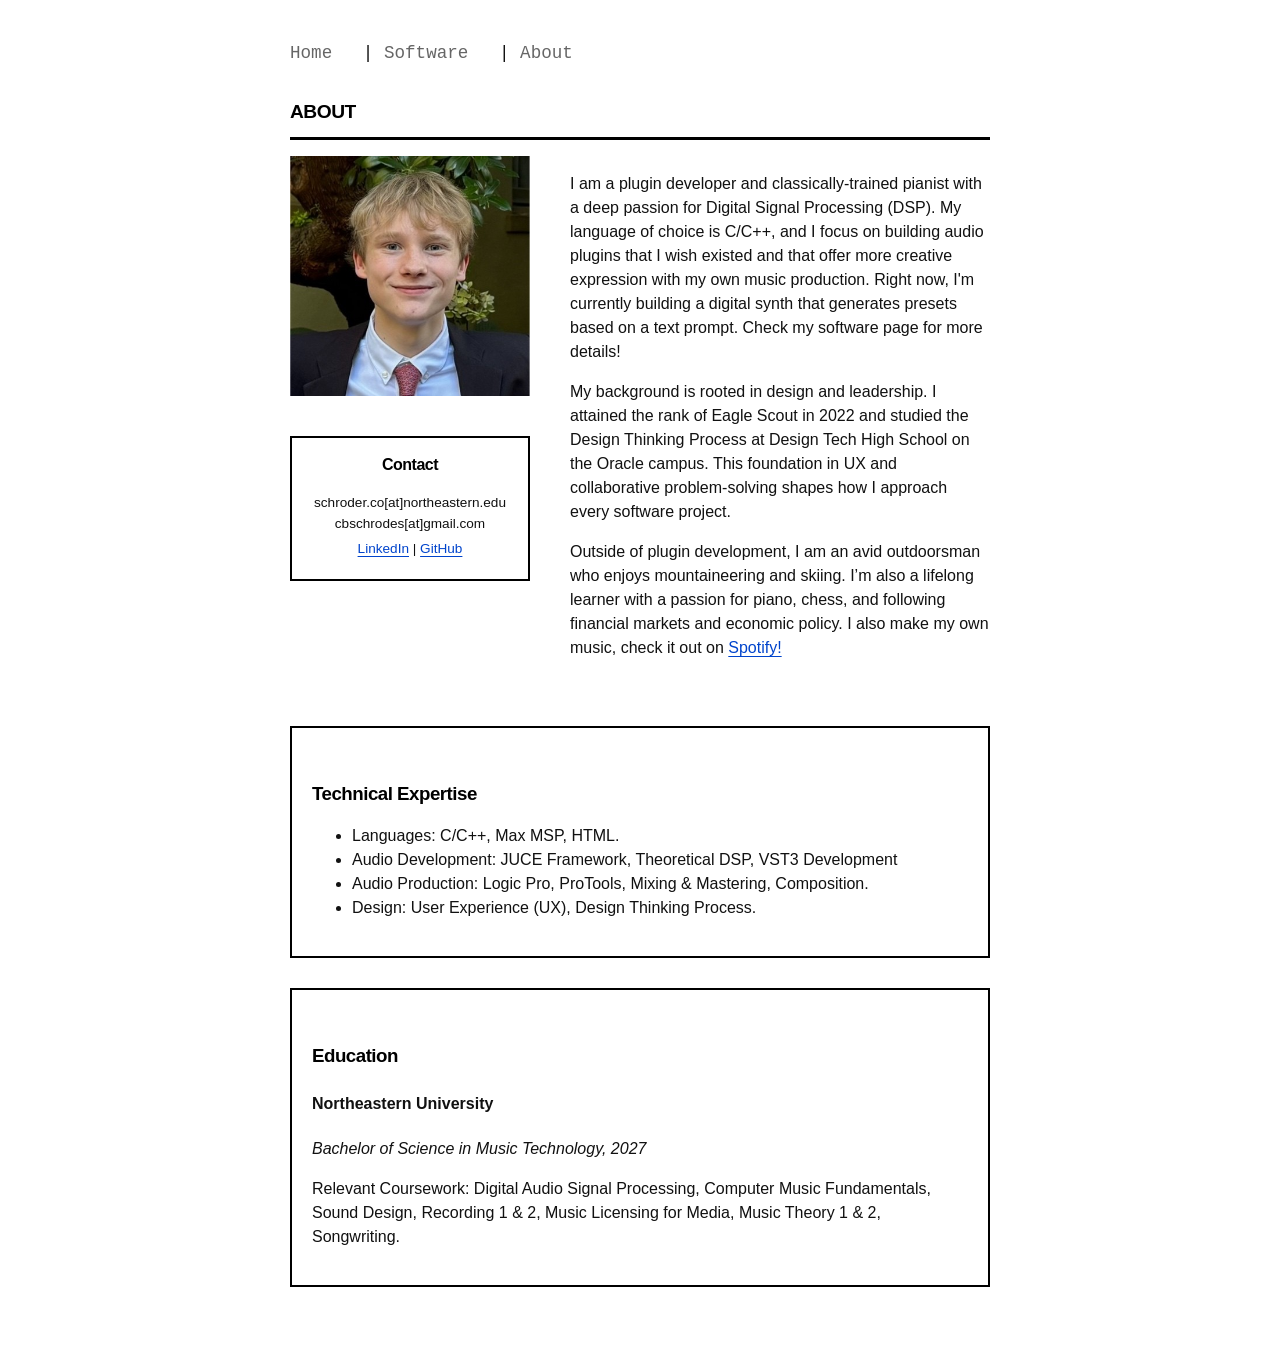
==== commit 051183d8: "changed to new website" ====
--- a/about.html
+++ b/about.html
@@ -1,2044 +1,69 @@
-<!doctype html>
-<html xmlns:og="http://opengraphprotocol.org/schema/" xmlns:fb="http://www.facebook.com/2008/fbml" lang="en-US"  >
-  <head>
-    <meta http-equiv="X-UA-Compatible" content="IE=edge,chrome=1">
-    <meta name="viewport" content="width=device-width, initial-scale=1">
-    <!-- This is Squarespace. --><!-- nonagon-drum-lhjf -->
-<base href="">
-<meta charset="utf-8" />
-<title>About &mdash; Conrad Schroder Music</title>
-<meta http-equiv="Accept-CH" content="Sec-CH-UA-Platform-Version, Sec-CH-UA-Model" /><link rel="icon" type="image/x-icon" href="https://assets.squarespace.com/universal/default-favicon.ico"/>
-<link rel="canonical" href="about.html"/>
-<meta property="og:site_name" content="Conrad Schroder Music"/>
-<meta property="og:title" content="About &mdash; Conrad Schroder Music"/>
-<meta property="og:url" content="https://www.conradschroder.com/about"/>
-<meta property="og:type" content="website"/>
-<meta itemprop="name" content="About — Conrad Schroder Music"/>
-<meta itemprop="url" content="https://www.conradschroder.com/about"/>
-<meta name="twitter:title" content="About — Conrad Schroder Music"/>
-<meta name="twitter:url" content="https://www.conradschroder.com/about"/>
-<meta name="twitter:card" content="summary"/>
-<meta name="description" content="" />
-<link rel="preconnect" href="https://images.squarespace-cdn.com">
-<link rel="preconnect" href="https://fonts.gstatic.com" crossorigin>
-<link rel="stylesheet" href="https://fonts.googleapis.com/css2?family=Instrument+Serif:ital,wght@0,400;1,400&family=Newsreader:ital,wght@0,400;0,700;1,400;1,700"><script type="text/javascript" crossorigin="anonymous" defer="true" nomodule="nomodule" src="https://assets.squarespace.com/@sqs/polyfiller/1.6/legacy.js"></script>
-<script type="text/javascript" crossorigin="anonymous" defer="true" src="https://assets.squarespace.com/@sqs/polyfiller/1.6/modern.js"></script>
-<script type="text/javascript">SQUARESPACE_ROLLUPS = {};</script>
-<script>(function(rollups, name) { if (!rollups[name]) { rollups[name] = {}; } rollups[name].js = ["//assets.squarespace.com/universal/scripts-compressed/extract-css-runtime-6514352c3a647ca0-min.en-US.js"]; })(SQUARESPACE_ROLLUPS, 'squarespace-extract_css_runtime');</script>
-<script crossorigin="anonymous" src="https://assets.squarespace.com/universal/scripts-compressed/extract-css-runtime-6514352c3a647ca0-min.en-US.js" defer ></script><script>(function(rollups, name) { if (!rollups[name]) { rollups[name] = {}; } rollups[name].js = ["//assets.squarespace.com/universal/scripts-compressed/extract-css-moment-js-vendor-6f2a1f6ec9a41489-min.en-US.js"]; })(SQUARESPACE_ROLLUPS, 'squarespace-extract_css_moment_js_vendor');</script>
-<script crossorigin="anonymous" src="https://assets.squarespace.com/universal/scripts-compressed/extract-css-moment-js-vendor-6f2a1f6ec9a41489-min.en-US.js" defer ></script><script>(function(rollups, name) { if (!rollups[name]) { rollups[name] = {}; } rollups[name].js = ["//assets.squarespace.com/universal/scripts-compressed/cldr-resource-pack-22ed584d99d9b83d-min.en-US.js"]; })(SQUARESPACE_ROLLUPS, 'squarespace-cldr_resource_pack');</script>
-<script crossorigin="anonymous" src="https://assets.squarespace.com/universal/scripts-compressed/cldr-resource-pack-22ed584d99d9b83d-min.en-US.js" defer ></script><script>(function(rollups, name) { if (!rollups[name]) { rollups[name] = {}; } rollups[name].js = ["//assets.squarespace.com/universal/scripts-compressed/common-vendors-stable-fbd854d40b0804b7-min.en-US.js"]; })(SQUARESPACE_ROLLUPS, 'squarespace-common_vendors_stable');</script>
-<script crossorigin="anonymous" src="https://assets.squarespace.com/universal/scripts-compressed/common-vendors-stable-fbd854d40b0804b7-min.en-US.js" defer ></script><script>(function(rollups, name) { if (!rollups[name]) { rollups[name] = {}; } rollups[name].js = ["//assets.squarespace.com/universal/scripts-compressed/common-vendors-bde80c7679af5b90-min.en-US.js"]; })(SQUARESPACE_ROLLUPS, 'squarespace-common_vendors');</script>
-<script crossorigin="anonymous" src="https://assets.squarespace.com/universal/scripts-compressed/common-vendors-bde80c7679af5b90-min.en-US.js" defer ></script><script>(function(rollups, name) { if (!rollups[name]) { rollups[name] = {}; } rollups[name].js = ["//assets.squarespace.com/universal/scripts-compressed/common-90414f3d00abc5d8-min.en-US.js"]; })(SQUARESPACE_ROLLUPS, 'squarespace-common');</script>
-<script crossorigin="anonymous" src="https://assets.squarespace.com/universal/scripts-compressed/common-90414f3d00abc5d8-min.en-US.js" defer ></script><script>(function(rollups, name) { if (!rollups[name]) { rollups[name] = {}; } rollups[name].js = ["//assets.squarespace.com/universal/scripts-compressed/user-account-core-32e7d706a9fb39de-min.en-US.js"]; })(SQUARESPACE_ROLLUPS, 'squarespace-user_account_core');</script>
-<script crossorigin="anonymous" src="https://assets.squarespace.com/universal/scripts-compressed/user-account-core-32e7d706a9fb39de-min.en-US.js" defer ></script><script>(function(rollups, name) { if (!rollups[name]) { rollups[name] = {}; } rollups[name].css = ["//assets.squarespace.com/universal/styles-compressed/user-account-core-893a7884c2d25c11-min.en-US.css"]; })(SQUARESPACE_ROLLUPS, 'squarespace-user_account_core');</script>
-<link rel="stylesheet" type="text/css" href="https://assets.squarespace.com/universal/styles-compressed/user-account-core-893a7884c2d25c11-min.en-US.css"><script>(function(rollups, name) { if (!rollups[name]) { rollups[name] = {}; } rollups[name].js = ["//assets.squarespace.com/universal/scripts-compressed/performance-9e9becad3f889213-min.en-US.js"]; })(SQUARESPACE_ROLLUPS, 'squarespace-performance');</script>
-<script crossorigin="anonymous" src="https://assets.squarespace.com/universal/scripts-compressed/performance-9e9becad3f889213-min.en-US.js" defer ></script><script data-name="static-context">Static = window.Static || {}; Static.SQUARESPACE_CONTEXT = {"betaFeatureFlags":["campaigns_discount_section_in_automations","campaigns_new_image_layout_picker","new_stacked_index","override_block_styles","enable_form_submission_trigger","campaigns_thumbnail_layout","campaigns_import_discounts","campaigns_merch_state","campaigns_discount_section_in_blasts","member_areas_feature","contacts_and_campaigns_redesign","marketing_landing_page","use_chained_automations_data","nested_categories","scripts_defer","marketing_automations","use_new_data_model_in_non_builder_components","i18n_beta_website_locales","supports_versioned_template_assets","use_react_flow_in_automations_flowchart"],"facebookAppId":"314192535267336","facebookApiVersion":"v6.0","rollups":{"squarespace-announcement-bar":{"js":"//assets.squarespace.com/universal/scripts-compressed/announcement-bar-8ca5728a6e29569d-min.en-US.js"},"squarespace-audio-player":{"css":"//assets.squarespace.com/universal/styles-compressed/audio-player-b05f5197a871c566-min.en-US.css","js":"//assets.squarespace.com/universal/scripts-compressed/audio-player-70759db1d1d75a1a-min.en-US.js"},"squarespace-blog-collection-list":{"css":"//assets.squarespace.com/universal/styles-compressed/blog-collection-list-b4046463b72f34e2-min.en-US.css","js":"//assets.squarespace.com/universal/scripts-compressed/blog-collection-list-f78db80fc1cd6fce-min.en-US.js"},"squarespace-calendar-block-renderer":{"css":"//assets.squarespace.com/universal/styles-compressed/calendar-block-renderer-b72d08ba4421f5a0-min.en-US.css","js":"//assets.squarespace.com/universal/scripts-compressed/calendar-block-renderer-3d01defb50e1f992-min.en-US.js"},"squarespace-chartjs-helpers":{"css":"//assets.squarespace.com/universal/styles-compressed/chartjs-helpers-96b256171ee039c1-min.en-US.css","js":"//assets.squarespace.com/universal/scripts-compressed/chartjs-helpers-4fd57f343946d08e-min.en-US.js"},"squarespace-comments":{"css":"//assets.squarespace.com/universal/styles-compressed/comments-bf2f022abe9cfde2-min.en-US.css","js":"//assets.squarespace.com/universal/scripts-compressed/comments-deeeb9638fac7186-min.en-US.js"},"squarespace-custom-css-popup":{"css":"//assets.squarespace.com/universal/styles-compressed/custom-css-popup-9f11bb6c9f55777b-min.en-US.css","js":"//assets.squarespace.com/universal/scripts-compressed/custom-css-popup-6fde900b6ff88a3c-min.en-US.js"},"squarespace-dialog":{"css":"//assets.squarespace.com/universal/styles-compressed/dialog-f9093f2d526b94df-min.en-US.css","js":"//assets.squarespace.com/universal/scripts-compressed/dialog-d069a27150125645-min.en-US.js"},"squarespace-events-collection":{"css":"//assets.squarespace.com/universal/styles-compressed/events-collection-b72d08ba4421f5a0-min.en-US.css","js":"//assets.squarespace.com/universal/scripts-compressed/events-collection-4234e8e8dfa038bd-min.en-US.js"},"squarespace-form-rendering-utils":{"js":"//assets.squarespace.com/universal/scripts-compressed/form-rendering-utils-e4e2f1c7b9aba107-min.en-US.js"},"squarespace-forms":{"css":"//assets.squarespace.com/universal/styles-compressed/forms-0afd3c6ac30bbab1-min.en-US.css","js":"//assets.squarespace.com/universal/scripts-compressed/forms-8781a130119d16e2-min.en-US.js"},"squarespace-gallery-collection-list":{"css":"//assets.squarespace.com/universal/styles-compressed/gallery-collection-list-b4046463b72f34e2-min.en-US.css","js":"//assets.squarespace.com/universal/scripts-compressed/gallery-collection-list-07747667a3187b76-min.en-US.js"},"squarespace-image-zoom":{"css":"//assets.squarespace.com/universal/styles-compressed/image-zoom-b4046463b72f34e2-min.en-US.css","js":"//assets.squarespace.com/universal/scripts-compressed/image-zoom-60c18dc5f8f599ea-min.en-US.js"},"squarespace-pinterest":{"css":"//assets.squarespace.com/universal/styles-compressed/pinterest-b4046463b72f34e2-min.en-US.css","js":"//assets.squarespace.com/universal/scripts-compressed/pinterest-e74d8abc38ae7969-min.en-US.js"},"squarespace-popup-overlay":{"css":"//assets.squarespace.com/universal/styles-compressed/popup-overlay-b742b752f5880972-min.en-US.css","js":"//assets.squarespace.com/universal/scripts-compressed/popup-overlay-6c8cb9839f8d63ae-min.en-US.js"},"squarespace-product-quick-view":{"css":"//assets.squarespace.com/universal/styles-compressed/product-quick-view-9052fb446c5800ee-min.en-US.css","js":"//assets.squarespace.com/universal/scripts-compressed/product-quick-view-72dba57b1bf543b1-min.en-US.js"},"squarespace-products-collection-item-v2":{"css":"//assets.squarespace.com/universal/styles-compressed/products-collection-item-v2-b4046463b72f34e2-min.en-US.css","js":"//assets.squarespace.com/universal/scripts-compressed/products-collection-item-v2-e3a3f101748fca6e-min.en-US.js"},"squarespace-products-collection-list-v2":{"css":"//assets.squarespace.com/universal/styles-compressed/products-collection-list-v2-b4046463b72f34e2-min.en-US.css","js":"//assets.squarespace.com/universal/scripts-compressed/products-collection-list-v2-eedc544f4cc56af4-min.en-US.js"},"squarespace-search-page":{"css":"//assets.squarespace.com/universal/styles-compressed/search-page-90a67fc09b9b32c6-min.en-US.css","js":"//assets.squarespace.com/universal/scripts-compressed/search-page-1ab45cdb16b611e7-min.en-US.js"},"squarespace-search-preview":{"js":"//assets.squarespace.com/universal/scripts-compressed/search-preview-688e28f5f974c509-min.en-US.js"},"squarespace-simple-liking":{"css":"//assets.squarespace.com/universal/styles-compressed/simple-liking-701bf8bbc05ec6aa-min.en-US.css","js":"//assets.squarespace.com/universal/scripts-compressed/simple-liking-e6bc64da9e3b1cf4-min.en-US.js"},"squarespace-social-buttons":{"css":"//assets.squarespace.com/universal/styles-compressed/social-buttons-95032e5fa98e47a5-min.en-US.css","js":"//assets.squarespace.com/universal/scripts-compressed/social-buttons-582917800c211a3a-min.en-US.js"},"squarespace-tourdates":{"css":"//assets.squarespace.com/universal/styles-compressed/tourdates-b4046463b72f34e2-min.en-US.css","js":"//assets.squarespace.com/universal/scripts-compressed/tourdates-51421cf172e5f3d9-min.en-US.js"},"squarespace-website-overlays-manager":{"css":"//assets.squarespace.com/universal/styles-compressed/website-overlays-manager-07ea5a4e004e6710-min.en-US.css","js":"//assets.squarespace.com/universal/scripts-compressed/website-overlays-manager-bf325524a3156904-min.en-US.js"}},"pageType":2,"website":{"id":"672d35fffc7eff1148846399","identifier":"nonagon-drum-lhjf","websiteType":4,"contentModifiedOn":1765700642083,"cloneable":false,"hasBeenCloneable":false,"siteStatus":{},"language":"en-US","translationLocale":"en-US","formattingLocale":"en-US","timeZone":"America/New_York","machineTimeZoneOffset":-18000000,"timeZoneOffset":-18000000,"timeZoneAbbr":"EST","siteTitle":"Conrad Schroder Music","fullSiteTitle":"About \u2014 Conrad Schroder Music","location":{},"shareButtonOptions":{"2":true,"6":true,"1":true,"7":true,"8":true,"4":true,"3":true},"authenticUrl":"https://www.conradschroder.com","internalUrl":"https://nonagon-drum-lhjf.squarespace.com","baseUrl":"https://www.conradschroder.com","primaryDomain":"www.conradschroder.com","sslSetting":3,"isHstsEnabled":true,"socialAccounts":[{"serviceId":64,"screenname":"Instagram","addedOn":1731022066893,"profileUrl":"https://www.instagram.com/judgementaltherapy/","iconEnabled":true,"serviceName":"instagram-unauth"},{"serviceId":65,"screenname":"LinkedIn","addedOn":1731022102755,"profileUrl":"https://www.linkedin.com/in/conradschroder/","iconEnabled":true,"serviceName":"linkedin-unauth"},{"serviceId":71,"screenname":"Spotify","addedOn":1731022127803,"profileUrl":"https://open.spotify.com/artist/725TTItFN9DMqOWc3uMKPO?si=oX3lNTjgSUGd1t-hSakt-g","iconEnabled":true,"serviceName":"spotify-unauth"},{"serviceId":27,"userName":"iTunes Store","screenname":"iTunes Store","addedOn":1731022149686,"profileUrl":"https://music.apple.com/us/artist/judgemental-therapy/1672714725","iconEnabled":true,"serviceName":"itunes"}],"typekitId":"","statsMigrated":false,"imageMetadataProcessingEnabled":false,"screenshotId":"8c05497e0dc4d3173127c60df40f60c1310819ac744eac666085715b9b4c1c60","captchaSettings":{"enabledForDonations":false},"showOwnerLogin":false},"websiteSettings":{"id":"672d35fffc7eff114884639c","websiteId":"672d35fffc7eff1148846399","subjects":[],"country":"US","state":"MA","simpleLikingEnabled":true,"mobileInfoBarSettings":{"style":1,"isContactEmailEnabled":false,"isContactPhoneNumberEnabled":false,"isLocationEnabled":false,"isBusinessHoursEnabled":false},"announcementBarSettings":{"style":1},"popupOverlaySettings":{"style":1,"enabledPages":[]},"commentLikesAllowed":true,"commentAnonAllowed":true,"commentThreaded":true,"commentApprovalRequired":false,"commentAvatarsOn":true,"commentSortType":2,"commentFlagThreshold":0,"commentFlagsAllowed":true,"commentEnableByDefault":true,"commentDisableAfterDaysDefault":0,"disqusShortname":"","commentsEnabled":false,"businessHours":{},"storeSettings":{"returnPolicy":null,"termsOfService":null,"privacyPolicy":null,"expressCheckout":false,"continueShoppingLinkUrl":"/","useLightCart":false,"showNoteField":false,"shippingCountryDefaultValue":"US","billToShippingDefaultValue":false,"showShippingPhoneNumber":true,"isShippingPhoneRequired":false,"showBillingPhoneNumber":true,"isBillingPhoneRequired":false,"currenciesSupported":["USD","CAD","GBP","AUD","EUR","CHF","NOK","SEK","DKK","NZD","SGD","MXN","HKD","CZK","ILS","MYR","RUB","PHP","PLN","THB","BRL","ARS","COP","IDR","INR","JPY","ZAR"],"defaultCurrency":"USD","selectedCurrency":"USD","measurementStandard":1,"showCustomCheckoutForm":false,"checkoutPageMarketingOptInEnabled":true,"enableMailingListOptInByDefault":false,"sameAsRetailLocation":false,"merchandisingSettings":{"scarcityEnabledOnProductItems":false,"scarcityEnabledOnProductBlocks":false,"scarcityMessageType":"DEFAULT_SCARCITY_MESSAGE","scarcityThreshold":10,"multipleQuantityAllowedForServices":true,"restockNotificationsEnabled":false,"restockNotificationsSuccessText":"","restockNotificationsMailingListSignUpEnabled":false,"relatedProductsEnabled":false,"relatedProductsOrdering":"random","soldOutVariantsDropdownDisabled":false,"productComposerOptedIn":false,"productComposerABTestOptedOut":false,"productReviewsEnabled":false},"minimumOrderSubtotalEnabled":false,"minimumOrderSubtotal":{"currency":"USD","value":"0.00"},"isLive":false,"multipleQuantityAllowedForServices":true},"useEscapeKeyToLogin":false,"ssBadgeType":1,"ssBadgePosition":4,"ssBadgeVisibility":1,"ssBadgeDevices":1,"pinterestOverlayOptions":{"mode":"disabled"},"userAccountsSettings":{"loginAllowed":true,"signupAllowed":true}},"cookieSettings":{"isCookieBannerEnabled":false,"isRestrictiveCookiePolicyEnabled":false,"cookieBannerText":"","cookieBannerTheme":"","cookieBannerVariant":"","cookieBannerPosition":"","cookieBannerCtaVariant":"","cookieBannerCtaText":"","cookieBannerAcceptType":"OPT_IN","cookieBannerOptOutCtaText":"","cookieBannerHasOptOut":false,"cookieBannerHasManageCookies":true,"cookieBannerManageCookiesLabel":"","cookieBannerSavedPreferencesText":"","cookieBannerSavedPreferencesLayout":"PILL"},"websiteCloneable":false,"collection":{"title":"About","id":"672d3747f03616100f6a000e","fullUrl":"/about","type":10,"permissionType":1},"subscribed":false,"appDomain":"squarespace.com","templateTweakable":true,"tweakJSON":{"form-use-theme-colors":"true","header-logo-height":"20px","header-mobile-logo-max-height":"30px","header-vert-padding":"2vw","header-width":"Inset","maxPageWidth":"1400px","mobile-header-vert-padding":"6vw","pagePadding":"4vw","tweak-blog-alternating-side-by-side-image-aspect-ratio":"1:1 Square","tweak-blog-alternating-side-by-side-image-spacing":"6%","tweak-blog-alternating-side-by-side-meta-spacing":"20px","tweak-blog-alternating-side-by-side-primary-meta":"Categories","tweak-blog-alternating-side-by-side-read-more-spacing":"20px","tweak-blog-alternating-side-by-side-secondary-meta":"Date","tweak-blog-basic-grid-columns":"3","tweak-blog-basic-grid-image-aspect-ratio":"3:2 Standard","tweak-blog-basic-grid-image-spacing":"35px","tweak-blog-basic-grid-meta-spacing":"25px","tweak-blog-basic-grid-primary-meta":"Categories","tweak-blog-basic-grid-read-more-spacing":"20px","tweak-blog-basic-grid-secondary-meta":"Date","tweak-blog-item-custom-width":"50","tweak-blog-item-show-author-profile":"false","tweak-blog-item-width":"Medium","tweak-blog-masonry-columns":"2","tweak-blog-masonry-horizontal-spacing":"30px","tweak-blog-masonry-image-spacing":"20px","tweak-blog-masonry-meta-spacing":"20px","tweak-blog-masonry-primary-meta":"Categories","tweak-blog-masonry-read-more-spacing":"20px","tweak-blog-masonry-secondary-meta":"Date","tweak-blog-masonry-vertical-spacing":"30px","tweak-blog-side-by-side-image-aspect-ratio":"1:1 Square","tweak-blog-side-by-side-image-spacing":"6%","tweak-blog-side-by-side-meta-spacing":"20px","tweak-blog-side-by-side-primary-meta":"Categories","tweak-blog-side-by-side-read-more-spacing":"20px","tweak-blog-side-by-side-secondary-meta":"Date","tweak-blog-single-column-image-spacing":"50px","tweak-blog-single-column-meta-spacing":"30px","tweak-blog-single-column-primary-meta":"Categories","tweak-blog-single-column-read-more-spacing":"15px","tweak-blog-single-column-secondary-meta":"Date","tweak-events-stacked-show-thumbnails":"true","tweak-events-stacked-thumbnail-size":"3:2 Standard","tweak-fixed-header":"false","tweak-fixed-header-style":"Basic","tweak-global-animations-animation-curve":"ease","tweak-global-animations-animation-delay":"0.1s","tweak-global-animations-animation-duration":"0.1s","tweak-global-animations-animation-style":"fade","tweak-global-animations-animation-type":"none","tweak-global-animations-complexity-level":"detailed","tweak-global-animations-enabled":"false","tweak-portfolio-grid-basic-custom-height":"50","tweak-portfolio-grid-overlay-custom-height":"50","tweak-portfolio-hover-follow-acceleration":"10%","tweak-portfolio-hover-follow-animation-duration":"Fast","tweak-portfolio-hover-follow-animation-type":"Fade","tweak-portfolio-hover-follow-delimiter":"Bullet","tweak-portfolio-hover-follow-front":"false","tweak-portfolio-hover-follow-layout":"Inline","tweak-portfolio-hover-follow-size":"50","tweak-portfolio-hover-follow-text-spacing-x":"1.5","tweak-portfolio-hover-follow-text-spacing-y":"1.5","tweak-portfolio-hover-static-animation-duration":"Fast","tweak-portfolio-hover-static-animation-type":"Fade","tweak-portfolio-hover-static-delimiter":"Hyphen","tweak-portfolio-hover-static-front":"true","tweak-portfolio-hover-static-layout":"Inline","tweak-portfolio-hover-static-size":"50","tweak-portfolio-hover-static-text-spacing-x":"1.5","tweak-portfolio-hover-static-text-spacing-y":"1.5","tweak-portfolio-index-background-animation-duration":"Medium","tweak-portfolio-index-background-animation-type":"Fade","tweak-portfolio-index-background-custom-height":"50","tweak-portfolio-index-background-delimiter":"None","tweak-portfolio-index-background-height":"Large","tweak-portfolio-index-background-horizontal-alignment":"Center","tweak-portfolio-index-background-link-format":"Stacked","tweak-portfolio-index-background-persist":"false","tweak-portfolio-index-background-vertical-alignment":"Middle","tweak-portfolio-index-background-width":"Full","tweak-product-basic-item-click-action":"None","tweak-product-basic-item-gallery-aspect-ratio":"3:4 Three-Four (Vertical)","tweak-product-basic-item-gallery-design":"Slideshow","tweak-product-basic-item-gallery-width":"50%","tweak-product-basic-item-hover-action":"None","tweak-product-basic-item-image-spacing":"2vw","tweak-product-basic-item-image-zoom-factor":"2","tweak-product-basic-item-product-variant-display":"Dropdown","tweak-product-basic-item-thumbnail-placement":"Side","tweak-product-basic-item-variant-picker-layout":"Dropdowns","tweak-products-add-to-cart-button":"false","tweak-products-columns":"2","tweak-products-gutter-column":"2vw","tweak-products-gutter-row":"5vw","tweak-products-header-text-alignment":"Middle","tweak-products-image-aspect-ratio":"1:1 Square","tweak-products-image-text-spacing":"1.5vw","tweak-products-mobile-columns":"1","tweak-products-text-alignment":"Left","tweak-products-width":"Full","tweak-transparent-header":"true"},"templateId":"5c5a519771c10ba3470d8101","templateVersion":"7.1","pageFeatures":[1,2,4],"gmRenderKey":"QUl6YVN5Q0JUUk9xNkx1dkZfSUUxcjQ2LVQ0QWVUU1YtMGQ3bXk4","templateScriptsRootUrl":"https://static1.squarespace.com/static/vta/5c5a519771c10ba3470d8101/scripts/","impersonatedSession":false,"tzData":{"zones":[[-300,"US","E%sT",null]],"rules":{"US":[[1967,2006,null,"Oct","lastSun","2:00","0","S"],[1987,2006,null,"Apr","Sun>=1","2:00","1:00","D"],[2007,"max",null,"Mar","Sun>=8","2:00","1:00","D"],[2007,"max",null,"Nov","Sun>=1","2:00","0","S"]]}},"showAnnouncementBar":false,"recaptchaEnterpriseContext":{"recaptchaEnterpriseSiteKey":"6LdDFQwjAAAAAPigEvvPgEVbb7QBm-TkVJdDTlAv"},"i18nContext":{"timeZoneData":{"id":"America/New_York","name":"Eastern Time"}},"env":"PRODUCTION","visitorFormContext":{"formFieldFormats":{"countries":[{"name":"Afghanistan","code":"AF","phoneCode":"+93"},{"name":"\u00C5land Islands","code":"AX","phoneCode":"+358"},{"name":"Albania","code":"AL","phoneCode":"+355"},{"name":"Algeria","code":"DZ","phoneCode":"+213"},{"name":"American Samoa","code":"AS","phoneCode":"+1"},{"name":"Andorra","code":"AD","phoneCode":"+376"},{"name":"Angola","code":"AO","phoneCode":"+244"},{"name":"Anguilla","code":"AI","phoneCode":"+1"},{"name":"Antigua & Barbuda","code":"AG","phoneCode":"+1"},{"name":"Argentina","code":"AR","phoneCode":"+54"},{"name":"Armenia","code":"AM","phoneCode":"+374"},{"name":"Aruba","code":"AW","phoneCode":"+297"},{"name":"Ascension Island","code":"AC","phoneCode":"+247"},{"name":"Australia","code":"AU","phoneCode":"+61"},{"name":"Austria","code":"AT","phoneCode":"+43"},{"name":"Azerbaijan","code":"AZ","phoneCode":"+994"},{"name":"Bahamas","code":"BS","phoneCode":"+1"},{"name":"Bahrain","code":"BH","phoneCode":"+973"},{"name":"Bangladesh","code":"BD","phoneCode":"+880"},{"name":"Barbados","code":"BB","phoneCode":"+1"},{"name":"Belarus","code":"BY","phoneCode":"+375"},{"name":"Belgium","code":"BE","phoneCode":"+32"},{"name":"Belize","code":"BZ","phoneCode":"+501"},{"name":"Benin","code":"BJ","phoneCode":"+229"},{"name":"Bermuda","code":"BM","phoneCode":"+1"},{"name":"Bhutan","code":"BT","phoneCode":"+975"},{"name":"Bolivia","code":"BO","phoneCode":"+591"},{"name":"Bosnia & Herzegovina","code":"BA","phoneCode":"+387"},{"name":"Botswana","code":"BW","phoneCode":"+267"},{"name":"Brazil","code":"BR","phoneCode":"+55"},{"name":"British Indian Ocean Territory","code":"IO","phoneCode":"+246"},{"name":"British Virgin Islands","code":"VG","phoneCode":"+1"},{"name":"Brunei","code":"BN","phoneCode":"+673"},{"name":"Bulgaria","code":"BG","phoneCode":"+359"},{"name":"Burkina Faso","code":"BF","phoneCode":"+226"},{"name":"Burundi","code":"BI","phoneCode":"+257"},{"name":"Cambodia","code":"KH","phoneCode":"+855"},{"name":"Cameroon","code":"CM","phoneCode":"+237"},{"name":"Canada","code":"CA","phoneCode":"+1"},{"name":"Cape Verde","code":"CV","phoneCode":"+238"},{"name":"Caribbean Netherlands","code":"BQ","phoneCode":"+599"},{"name":"Cayman Islands","code":"KY","phoneCode":"+1"},{"name":"Central African Republic","code":"CF","phoneCode":"+236"},{"name":"Chad","code":"TD","phoneCode":"+235"},{"name":"Chile","code":"CL","phoneCode":"+56"},{"name":"China","code":"CN","phoneCode":"+86"},{"name":"Christmas Island","code":"CX","phoneCode":"+61"},{"name":"Cocos (Keeling) Islands","code":"CC","phoneCode":"+61"},{"name":"Colombia","code":"CO","phoneCode":"+57"},{"name":"Comoros","code":"KM","phoneCode":"+269"},{"name":"Congo - Brazzaville","code":"CG","phoneCode":"+242"},{"name":"Congo - Kinshasa","code":"CD","phoneCode":"+243"},{"name":"Cook Islands","code":"CK","phoneCode":"+682"},{"name":"Costa Rica","code":"CR","phoneCode":"+506"},{"name":"C\u00F4te d\u2019Ivoire","code":"CI","phoneCode":"+225"},{"name":"Croatia","code":"HR","phoneCode":"+385"},{"name":"Cuba","code":"CU","phoneCode":"+53"},{"name":"Cura\u00E7ao","code":"CW","phoneCode":"+599"},{"name":"Cyprus","code":"CY","phoneCode":"+357"},{"name":"Czechia","code":"CZ","phoneCode":"+420"},{"name":"Denmark","code":"DK","phoneCode":"+45"},{"name":"Djibouti","code":"DJ","phoneCode":"+253"},{"name":"Dominica","code":"DM","phoneCode":"+1"},{"name":"Dominican Republic","code":"DO","phoneCode":"+1"},{"name":"Ecuador","code":"EC","phoneCode":"+593"},{"name":"Egypt","code":"EG","phoneCode":"+20"},{"name":"El Salvador","code":"SV","phoneCode":"+503"},{"name":"Equatorial Guinea","code":"GQ","phoneCode":"+240"},{"name":"Eritrea","code":"ER","phoneCode":"+291"},{"name":"Estonia","code":"EE","phoneCode":"+372"},{"name":"Eswatini","code":"SZ","phoneCode":"+268"},{"name":"Ethiopia","code":"ET","phoneCode":"+251"},{"name":"Falkland Islands","code":"FK","phoneCode":"+500"},{"name":"Faroe Islands","code":"FO","phoneCode":"+298"},{"name":"Fiji","code":"FJ","phoneCode":"+679"},{"name":"Finland","code":"FI","phoneCode":"+358"},{"name":"France","code":"FR","phoneCode":"+33"},{"name":"French Guiana","code":"GF","phoneCode":"+594"},{"name":"French Polynesia","code":"PF","phoneCode":"+689"},{"name":"Gabon","code":"GA","phoneCode":"+241"},{"name":"Gambia","code":"GM","phoneCode":"+220"},{"name":"Georgia","code":"GE","phoneCode":"+995"},{"name":"Germany","code":"DE","phoneCode":"+49"},{"name":"Ghana","code":"GH","phoneCode":"+233"},{"name":"Gibraltar","code":"GI","phoneCode":"+350"},{"name":"Greece","code":"GR","phoneCode":"+30"},{"name":"Greenland","code":"GL","phoneCode":"+299"},{"name":"Grenada","code":"GD","phoneCode":"+1"},{"name":"Guadeloupe","code":"GP","phoneCode":"+590"},{"name":"Guam","code":"GU","phoneCode":"+1"},{"name":"Guatemala","code":"GT","phoneCode":"+502"},{"name":"Guernsey","code":"GG","phoneCode":"+44"},{"name":"Guinea","code":"GN","phoneCode":"+224"},{"name":"Guinea-Bissau","code":"GW","phoneCode":"+245"},{"name":"Guyana","code":"GY","phoneCode":"+592"},{"name":"Haiti","code":"HT","phoneCode":"+509"},{"name":"Honduras","code":"HN","phoneCode":"+504"},{"name":"Hong Kong SAR China","code":"HK","phoneCode":"+852"},{"name":"Hungary","code":"HU","phoneCode":"+36"},{"name":"Iceland","code":"IS","phoneCode":"+354"},{"name":"India","code":"IN","phoneCode":"+91"},{"name":"Indonesia","code":"ID","phoneCode":"+62"},{"name":"Iran","code":"IR","phoneCode":"+98"},{"name":"Iraq","code":"IQ","phoneCode":"+964"},{"name":"Ireland","code":"IE","phoneCode":"+353"},{"name":"Isle of Man","code":"IM","phoneCode":"+44"},{"name":"Israel","code":"IL","phoneCode":"+972"},{"name":"Italy","code":"IT","phoneCode":"+39"},{"name":"Jamaica","code":"JM","phoneCode":"+1"},{"name":"Japan","code":"JP","phoneCode":"+81"},{"name":"Jersey","code":"JE","phoneCode":"+44"},{"name":"Jordan","code":"JO","phoneCode":"+962"},{"name":"Kazakhstan","code":"KZ","phoneCode":"+7"},{"name":"Kenya","code":"KE","phoneCode":"+254"},{"name":"Kiribati","code":"KI","phoneCode":"+686"},{"name":"Kosovo","code":"XK","phoneCode":"+383"},{"name":"Kuwait","code":"KW","phoneCode":"+965"},{"name":"Kyrgyzstan","code":"KG","phoneCode":"+996"},{"name":"Laos","code":"LA","phoneCode":"+856"},{"name":"Latvia","code":"LV","phoneCode":"+371"},{"name":"Lebanon","code":"LB","phoneCode":"+961"},{"name":"Lesotho","code":"LS","phoneCode":"+266"},{"name":"Liberia","code":"LR","phoneCode":"+231"},{"name":"Libya","code":"LY","phoneCode":"+218"},{"name":"Liechtenstein","code":"LI","phoneCode":"+423"},{"name":"Lithuania","code":"LT","phoneCode":"+370"},{"name":"Luxembourg","code":"LU","phoneCode":"+352"},{"name":"Macao SAR China","code":"MO","phoneCode":"+853"},{"name":"Madagascar","code":"MG","phoneCode":"+261"},{"name":"Malawi","code":"MW","phoneCode":"+265"},{"name":"Malaysia","code":"MY","phoneCode":"+60"},{"name":"Maldives","code":"MV","phoneCode":"+960"},{"name":"Mali","code":"ML","phoneCode":"+223"},{"name":"Malta","code":"MT","phoneCode":"+356"},{"name":"Marshall Islands","code":"MH","phoneCode":"+692"},{"name":"Martinique","code":"MQ","phoneCode":"+596"},{"name":"Mauritania","code":"MR","phoneCode":"+222"},{"name":"Mauritius","code":"MU","phoneCode":"+230"},{"name":"Mayotte","code":"YT","phoneCode":"+262"},{"name":"Mexico","code":"MX","phoneCode":"+52"},{"name":"Micronesia","code":"FM","phoneCode":"+691"},{"name":"Moldova","code":"MD","phoneCode":"+373"},{"name":"Monaco","code":"MC","phoneCode":"+377"},{"name":"Mongolia","code":"MN","phoneCode":"+976"},{"name":"Montenegro","code":"ME","phoneCode":"+382"},{"name":"Montserrat","code":"MS","phoneCode":"+1"},{"name":"Morocco","code":"MA","phoneCode":"+212"},{"name":"Mozambique","code":"MZ","phoneCode":"+258"},{"name":"Myanmar (Burma)","code":"MM","phoneCode":"+95"},{"name":"Namibia","code":"NA","phoneCode":"+264"},{"name":"Nauru","code":"NR","phoneCode":"+674"},{"name":"Nepal","code":"NP","phoneCode":"+977"},{"name":"Netherlands","code":"NL","phoneCode":"+31"},{"name":"New Caledonia","code":"NC","phoneCode":"+687"},{"name":"New Zealand","code":"NZ","phoneCode":"+64"},{"name":"Nicaragua","code":"NI","phoneCode":"+505"},{"name":"Niger","code":"NE","phoneCode":"+227"},{"name":"Nigeria","code":"NG","phoneCode":"+234"},{"name":"Niue","code":"NU","phoneCode":"+683"},{"name":"Norfolk Island","code":"NF","phoneCode":"+672"},{"name":"Northern Mariana Islands","code":"MP","phoneCode":"+1"},{"name":"North Korea","code":"KP","phoneCode":"+850"},{"name":"North Macedonia","code":"MK","phoneCode":"+389"},{"name":"Norway","code":"NO","phoneCode":"+47"},{"name":"Oman","code":"OM","phoneCode":"+968"},{"name":"Pakistan","code":"PK","phoneCode":"+92"},{"name":"Palau","code":"PW","phoneCode":"+680"},{"name":"Palestinian Territories","code":"PS","phoneCode":"+970"},{"name":"Panama","code":"PA","phoneCode":"+507"},{"name":"Papua New Guinea","code":"PG","phoneCode":"+675"},{"name":"Paraguay","code":"PY","phoneCode":"+595"},{"name":"Peru","code":"PE","phoneCode":"+51"},{"name":"Philippines","code":"PH","phoneCode":"+63"},{"name":"Poland","code":"PL","phoneCode":"+48"},{"name":"Portugal","code":"PT","phoneCode":"+351"},{"name":"Puerto Rico","code":"PR","phoneCode":"+1"},{"name":"Qatar","code":"QA","phoneCode":"+974"},{"name":"R\u00E9union","code":"RE","phoneCode":"+262"},{"name":"Romania","code":"RO","phoneCode":"+40"},{"name":"Russia","code":"RU","phoneCode":"+7"},{"name":"Rwanda","code":"RW","phoneCode":"+250"},{"name":"Samoa","code":"WS","phoneCode":"+685"},{"name":"San Marino","code":"SM","phoneCode":"+378"},{"name":"S\u00E3o Tom\u00E9 & Pr\u00EDncipe","code":"ST","phoneCode":"+239"},{"name":"Saudi Arabia","code":"SA","phoneCode":"+966"},{"name":"Senegal","code":"SN","phoneCode":"+221"},{"name":"Serbia","code":"RS","phoneCode":"+381"},{"name":"Seychelles","code":"SC","phoneCode":"+248"},{"name":"Sierra Leone","code":"SL","phoneCode":"+232"},{"name":"Singapore","code":"SG","phoneCode":"+65"},{"name":"Sint Maarten","code":"SX","phoneCode":"+1"},{"name":"Slovakia","code":"SK","phoneCode":"+421"},{"name":"Slovenia","code":"SI","phoneCode":"+386"},{"name":"Solomon Islands","code":"SB","phoneCode":"+677"},{"name":"Somalia","code":"SO","phoneCode":"+252"},{"name":"South Africa","code":"ZA","phoneCode":"+27"},{"name":"South Korea","code":"KR","phoneCode":"+82"},{"name":"South Sudan","code":"SS","phoneCode":"+211"},{"name":"Spain","code":"ES","phoneCode":"+34"},{"name":"Sri Lanka","code":"LK","phoneCode":"+94"},{"name":"St. Barth\u00E9lemy","code":"BL","phoneCode":"+590"},{"name":"St. Helena","code":"SH","phoneCode":"+290"},{"name":"St. Kitts & Nevis","code":"KN","phoneCode":"+1"},{"name":"St. Lucia","code":"LC","phoneCode":"+1"},{"name":"St. Martin","code":"MF","phoneCode":"+590"},{"name":"St. Pierre & Miquelon","code":"PM","phoneCode":"+508"},{"name":"St. Vincent & Grenadines","code":"VC","phoneCode":"+1"},{"name":"Sudan","code":"SD","phoneCode":"+249"},{"name":"Suriname","code":"SR","phoneCode":"+597"},{"name":"Svalbard & Jan Mayen","code":"SJ","phoneCode":"+47"},{"name":"Sweden","code":"SE","phoneCode":"+46"},{"name":"Switzerland","code":"CH","phoneCode":"+41"},{"name":"Syria","code":"SY","phoneCode":"+963"},{"name":"Taiwan","code":"TW","phoneCode":"+886"},{"name":"Tajikistan","code":"TJ","phoneCode":"+992"},{"name":"Tanzania","code":"TZ","phoneCode":"+255"},{"name":"Thailand","code":"TH","phoneCode":"+66"},{"name":"Timor-Leste","code":"TL","phoneCode":"+670"},{"name":"Togo","code":"TG","phoneCode":"+228"},{"name":"Tokelau","code":"TK","phoneCode":"+690"},{"name":"Tonga","code":"TO","phoneCode":"+676"},{"name":"Trinidad & Tobago","code":"TT","phoneCode":"+1"},{"name":"Tristan da Cunha","code":"TA","phoneCode":"+290"},{"name":"Tunisia","code":"TN","phoneCode":"+216"},{"name":"T\u00FCrkiye","code":"TR","phoneCode":"+90"},{"name":"Turkmenistan","code":"TM","phoneCode":"+993"},{"name":"Turks & Caicos Islands","code":"TC","phoneCode":"+1"},{"name":"Tuvalu","code":"TV","phoneCode":"+688"},{"name":"U.S. Virgin Islands","code":"VI","phoneCode":"+1"},{"name":"Uganda","code":"UG","phoneCode":"+256"},{"name":"Ukraine","code":"UA","phoneCode":"+380"},{"name":"United Arab Emirates","code":"AE","phoneCode":"+971"},{"name":"United Kingdom","code":"GB","phoneCode":"+44"},{"name":"United States","code":"US","phoneCode":"+1"},{"name":"Uruguay","code":"UY","phoneCode":"+598"},{"name":"Uzbekistan","code":"UZ","phoneCode":"+998"},{"name":"Vanuatu","code":"VU","phoneCode":"+678"},{"name":"Vatican City","code":"VA","phoneCode":"+39"},{"name":"Venezuela","code":"VE","phoneCode":"+58"},{"name":"Vietnam","code":"VN","phoneCode":"+84"},{"name":"Wallis & Futuna","code":"WF","phoneCode":"+681"},{"name":"Western Sahara","code":"EH","phoneCode":"+212"},{"name":"Yemen","code":"YE","phoneCode":"+967"},{"name":"Zambia","code":"ZM","phoneCode":"+260"},{"name":"Zimbabwe","code":"ZW","phoneCode":"+263"}],"initialAddressFormat":{"id":0,"type":"ADDRESS","country":"US","labelLocale":"en","fields":[{"type":"FIELD","label":"Address Line 1","identifier":"Line1","length":0,"required":true,"metadata":{"autocomplete":"address-line1"}},{"type":"SEPARATOR","label":"\n","identifier":"Newline","length":0,"required":false,"metadata":{}},{"type":"FIELD","label":"Address Line 2","identifier":"Line2","length":0,"required":false,"metadata":{"autocomplete":"address-line2"}},{"type":"SEPARATOR","label":"\n","identifier":"Newline","length":0,"required":false,"metadata":{}},{"type":"FIELD","label":"City","identifier":"City","length":0,"required":true,"metadata":{"autocomplete":"address-level2"}},{"type":"SEPARATOR","label":",","identifier":"Comma","length":0,"required":false,"metadata":{}},{"type":"SEPARATOR","label":" ","identifier":"Space","length":0,"required":false,"metadata":{}},{"type":"FIELD","label":"State","identifier":"State","length":0,"required":true,"metadata":{"autocomplete":"address-level1"}},{"type":"SEPARATOR","label":" ","identifier":"Space","length":0,"required":false,"metadata":{}},{"type":"FIELD","label":"ZIP Code","identifier":"Zip","length":0,"required":true,"metadata":{"autocomplete":"postal-code"}}]},"initialNameOrder":"GIVEN_FIRST","initialPhoneFormat":{"id":0,"type":"PHONE_NUMBER","country":"US","labelLocale":"en-US","fields":[{"type":"SEPARATOR","label":"(","identifier":"LeftParen","length":0,"required":false,"metadata":{}},{"type":"FIELD","label":"1","identifier":"1","length":3,"required":false,"metadata":{}},{"type":"SEPARATOR","label":")","identifier":"RightParen","length":0,"required":false,"metadata":{}},{"type":"SEPARATOR","label":" ","identifier":"Space","length":0,"required":false,"metadata":{}},{"type":"FIELD","label":"2","identifier":"2","length":3,"required":false,"metadata":{}},{"type":"SEPARATOR","label":"-","identifier":"Dash","length":0,"required":false,"metadata":{}},{"type":"FIELD","label":"3","identifier":"3","length":14,"required":false,"metadata":{}}]}},"localizedStrings":{"validation":{"noValidSelection":"A valid selection must be made.","invalidUrl":"Must be a valid URL.","stringTooLong":"Value should have a length no longer than {0}.","containsInvalidKey":"{0} contains an invalid key.","invalidTwitterUsername":"Must be a valid Twitter username.","valueOutsideRange":"Value must be in the range {0} to {1}.","invalidPassword":"Passwords should not contain whitespace.","missingRequiredSubfields":"{0} is missing required subfields: {1}","invalidCurrency":"Currency value should be formatted like 1234 or 123.99.","invalidMapSize":"Value should contain exactly {0} elements.","subfieldsRequired":"All fields in {0} are required.","formSubmissionFailed":"Form submission failed. Review the following information: {0}.","invalidCountryCode":"Country code should have an optional plus and up to 4 digits.","invalidDate":"This is not a real date.","required":"{0} is required.","invalidStringLength":"Value should be {0} characters long.","invalidEmail":"Email addresses should follow the format user@domain.com.","invalidListLength":"Value should be {0} elements long.","allEmpty":"Please fill out at least one form field.","missingRequiredQuestion":"Missing a required question.","invalidQuestion":"Contained an invalid question.","captchaFailure":"Captcha validation failed. Please try again.","stringTooShort":"Value should have a length of at least {0}.","invalid":"{0} is not valid.","formErrors":"Form Errors","containsInvalidValue":"{0} contains an invalid value.","invalidUnsignedNumber":"Numbers must contain only digits and no other characters.","invalidName":"Valid names contain only letters, numbers, spaces, ', or - characters."},"submit":"Submit","status":{"title":"{@} Block","learnMore":"Learn more"},"name":{"firstName":"First Name","lastName":"Last Name"},"lightbox":{"openForm":"Open Form"},"likert":{"agree":"Agree","stronglyDisagree":"Strongly Disagree","disagree":"Disagree","stronglyAgree":"Strongly Agree","neutral":"Neutral"},"time":{"am":"AM","second":"Second","pm":"PM","minute":"Minute","amPm":"AM/PM","hour":"Hour"},"notFound":"Form not found.","date":{"yyyy":"YYYY","year":"Year","mm":"MM","day":"Day","month":"Month","dd":"DD"},"phone":{"country":"Country","number":"Number","prefix":"Prefix","areaCode":"Area Code","line":"Line"},"submitError":"Unable to submit form. Please try again later.","address":{"stateProvince":"State/Province","country":"Country","zipPostalCode":"Zip/Postal Code","address2":"Address 2","address1":"Address 1","city":"City"},"email":{"signUp":"Sign up for news and updates"},"cannotSubmitDemoForm":"This is a demo form and cannot be submitted.","required":"(required)","invalidData":"Invalid form data."}}};</script><script type="application/ld+json">{"url":"https://www.conradschroder.com","name":"Conrad Schroder Music","@context":"http://schema.org","@type":"WebSite"}</script><script type="application/ld+json">{"address":"","openingHours":"","@context":"http://schema.org","@type":"LocalBusiness"}</script><link rel="stylesheet" type="text/css" href="https://static1.squarespace.com/static/versioned-site-css/672d35fffc7eff1148846399/8/5c5a519771c10ba3470d8101/672d35fffc7eff11488463a1/1717/site.css"/><script>Static.COOKIE_BANNER_CAPABLE = true;</script>
-<!-- End of Squarespace Headers -->
-    <link rel="stylesheet" type="text/css" href="https://static1.squarespace.com/static/vta/5c5a519771c10ba3470d8101/versioned-assets/1766184538619-72W2T78VKF7EGEIPSK0V/static.css">
-  </head>
+<!DOCTYPE html>
+<html lang="en">
+<head>
+    <meta charset="UTF-8">
+    <meta name="viewport" content="width=device-width, initial-scale=1.0">
+    <title>About</title>
+    <link rel="stylesheet" href="style.css">
+</head>
+<body>
 
-  <body
-    id="collection-672d3747f03616100f6a000e"
-    class="
-      form-use-theme-colors form-field-style-outline form-field-shape-pill form-field-border-all form-field-checkbox-type-icon form-field-checkbox-fill-outline form-field-checkbox-color-inverted form-field-checkbox-shape-rounded form-field-checkbox-layout-fit form-field-radio-type-icon form-field-radio-fill-outline form-field-radio-color-inverted form-field-radio-shape-rounded form-field-radio-layout-fit form-field-survey-fill-outline form-field-survey-color-inverted form-field-survey-shape-rounded form-field-hover-focus-outline form-submit-button-style-label tweak-portfolio-grid-overlay-width-full tweak-portfolio-grid-overlay-height-large tweak-portfolio-grid-overlay-image-aspect-ratio-11-square tweak-portfolio-grid-overlay-text-placement-center tweak-portfolio-grid-overlay-show-text-after-hover image-block-poster-text-alignment-left image-block-card-content-position-center image-block-card-text-alignment-left image-block-overlap-content-position-center image-block-overlap-text-alignment-left image-block-collage-content-position-center image-block-collage-text-alignment-left image-block-stack-text-alignment-left tweak-blog-single-column-width-full tweak-blog-single-column-text-alignment-left tweak-blog-single-column-image-placement-above tweak-blog-single-column-delimiter-bullet tweak-blog-single-column-read-more-style-show tweak-blog-single-column-primary-meta-categories tweak-blog-single-column-secondary-meta-date tweak-blog-single-column-meta-position-top tweak-blog-single-column-content-full-post tweak-blog-item-width-medium tweak-blog-item-text-alignment-left tweak-blog-item-meta-position-above-title tweak-blog-item-show-categories tweak-blog-item-show-date   tweak-blog-item-delimiter-bullet primary-button-style-solid primary-button-shape-pill secondary-button-style-outline secondary-button-shape-pill tertiary-button-style-outline tertiary-button-shape-underline tweak-events-stacked-width-full tweak-events-stacked-height-large  tweak-events-stacked-show-thumbnails tweak-events-stacked-thumbnail-size-32-standard tweak-events-stacked-date-style-with-text tweak-events-stacked-show-time tweak-events-stacked-show-location  tweak-events-stacked-show-excerpt  tweak-blog-basic-grid-width-inset tweak-blog-basic-grid-image-aspect-ratio-32-standard tweak-blog-basic-grid-text-alignment-center tweak-blog-basic-grid-delimiter-bullet tweak-blog-basic-grid-image-placement-above tweak-blog-basic-grid-read-more-style-show tweak-blog-basic-grid-primary-meta-categories tweak-blog-basic-grid-secondary-meta-date tweak-blog-basic-grid-excerpt-show header-overlay-alignment-center tweak-portfolio-index-background-link-format-stacked tweak-portfolio-index-background-width-full tweak-portfolio-index-background-height-large  tweak-portfolio-index-background-vertical-alignment-middle tweak-portfolio-index-background-horizontal-alignment-center tweak-portfolio-index-background-delimiter-none tweak-portfolio-index-background-animation-type-fade tweak-portfolio-index-background-animation-duration-medium tweak-portfolio-hover-follow-layout-inline  tweak-portfolio-hover-follow-delimiter-bullet tweak-portfolio-hover-follow-animation-type-fade tweak-portfolio-hover-follow-animation-duration-fast tweak-portfolio-hover-static-layout-inline tweak-portfolio-hover-static-front tweak-portfolio-hover-static-delimiter-hyphen tweak-portfolio-hover-static-animation-type-fade tweak-portfolio-hover-static-animation-duration-fast tweak-blog-alternating-side-by-side-width-full tweak-blog-alternating-side-by-side-image-aspect-ratio-11-square tweak-blog-alternating-side-by-side-text-alignment-left tweak-blog-alternating-side-by-side-read-more-style-show tweak-blog-alternating-side-by-side-image-text-alignment-middle tweak-blog-alternating-side-by-side-delimiter-bullet tweak-blog-alternating-side-by-side-meta-position-top tweak-blog-alternating-side-by-side-primary-meta-categories tweak-blog-alternating-side-by-side-secondary-meta-date tweak-blog-alternating-side-by-side-excerpt-show  tweak-global-animations-complexity-level-detailed tweak-global-animations-animation-style-fade tweak-global-animations-animation-type-none tweak-global-animations-animation-curve-ease tweak-blog-masonry-width-full tweak-blog-masonry-text-alignment-left tweak-blog-masonry-primary-meta-categories tweak-blog-masonry-secondary-meta-date tweak-blog-masonry-meta-position-top tweak-blog-masonry-read-more-style-show tweak-blog-masonry-delimiter-space tweak-blog-masonry-image-placement-above tweak-blog-masonry-excerpt-show header-width-inset tweak-transparent-header  tweak-fixed-header-style-basic tweak-blog-side-by-side-width-full tweak-blog-side-by-side-image-placement-left tweak-blog-side-by-side-image-aspect-ratio-11-square tweak-blog-side-by-side-primary-meta-categories tweak-blog-side-by-side-secondary-meta-date tweak-blog-side-by-side-meta-position-top tweak-blog-side-by-side-text-alignment-left tweak-blog-side-by-side-image-text-alignment-middle tweak-blog-side-by-side-read-more-style-show tweak-blog-side-by-side-delimiter-bullet tweak-blog-side-by-side-excerpt-show tweak-portfolio-grid-basic-width-full tweak-portfolio-grid-basic-height-large tweak-portfolio-grid-basic-image-aspect-ratio-11-square tweak-portfolio-grid-basic-text-alignment-left tweak-portfolio-grid-basic-hover-effect-fade hide-opentable-icons opentable-style-dark tweak-product-quick-view-button-style-floating tweak-product-quick-view-button-position-bottom tweak-product-quick-view-lightbox-excerpt-display-truncate tweak-product-quick-view-lightbox-show-arrows tweak-product-quick-view-lightbox-show-close-button tweak-product-quick-view-lightbox-controls-weight-light native-currency-code-usd collection-type-page collection-layout-default collection-672d3747f03616100f6a000e mobile-style-available sqs-seven-one
-      
+    <nav class="container">
+        <a href="index.html">Home</a> |
+        <a href="software.html">Software</a> |
+        <a href="about.html">About</a>
+    </nav>
+
+    <section id="about" class="container">
+            <h2>About</h2>
+
+            <div class="bio-section">
+            <div class="left-column">
+                <img src="profile.jpg" alt="Conrad Profile Picture" class="profile-pic">
+                    
+                    <div class="contact-card">
+                        <h3>Contact</h3>
+                        <p>schroder.co[at]northeastern.edu<br>
+                            cbschrodes[at]gmail.com</p>
+                        <p>
+                            <a href="https://www.linkedin.com/in/conradschroder" target="_blank">LinkedIn</a> |
+                            <a href="https://github.com/cbschrodes" target="_blank">GitHub</a>
+                        </p>
+                    </div>
+                </div>
+                    
+                <div class="bio-text">
+                    <p>I am a plugin developer and classically-trained pianist with a deep passion for <strong>Digital Signal Processing (DSP)</strong>. My language of choice is C/C++, and I focus on building audio plugins that I wish existed and that offer more creative expression with my own music production. Right now, I'm currently building a digital synth that generates presets based on a text prompt. Check my software page for more details!</p>
+                    
+                    <p>My background is rooted in design and leadership. I attained the rank of <strong>Eagle Scout</strong> in 2022 and studied the Design Thinking Process at Design Tech High School on the Oracle campus. This foundation in UX and collaborative problem-solving shapes how I approach every software project.</p>
+
+                    <p>Outside of plugin development, I am an avid outdoorsman who enjoys mountaineering and skiing. I’m also a lifelong learner with a passion for piano, chess, and following financial markets and economic policy. I also make my own music, check it out on <a href="https://open.spotify.com/artist/725TTItFN9DMqOWc3uMKPO" target="_blank">Spotify!</a>
+                </div>
+            </div>
+
+            <div class="card">
+                <h3>Technical Expertise</h3>
+                <ul>
+                    <li><strong>Languages:</strong> C/C++, Max MSP, HTML.</li>
+                    <li><strong>Audio Development:</strong> JUCE Framework, Theoretical DSP, VST3 Development</li>
+                    <li><strong>Audio Production:</strong> Logic Pro, ProTools, Mixing & Mastering, Composition.</li>
+                    <li><strong>Design:</strong> User Experience (UX), Design Thinking Process.</li>
+                </ul>
+            </div>
+    
+            <div class="card">
+                <h3>Education</h3>
+                <h4>Northeastern University</h4>
+                <p><em>Bachelor of Science in Music Technology, 2027</em><br>
+
+                <p>Relevant Coursework: Digital Audio Signal Processing, Computer Music Fundamentals, Sound Design, Recording 1 & 2, Music Licensing for Media, Music Theory 1 & 2, Songwriting.</p>
+            </div>
+
+        </section>
+
         
-          
-            
-              
-            
-          
-        
-      
-    "
-    tabindex="-1"
-  >
-    <div
-      id="siteWrapper"
-      class="clearfix site-wrapper"
-    >
-      
-        <div id="floatingCart" class="floating-cart hidden">
-          <a href="cart.html" class="icon icon--stroke icon--fill icon--cart sqs-custom-cart">
-            <span class="Cart-inner">
-              
 
+    </section>
 
-
-  <svg class="icon icon--cart" width="144" height="125" viewBox="0 0 144 125" >
-<path d="M4.69551 0.000432948C2.10179 0.000432948 0 2.09856 0 4.68769C0 7.27686 2.10183 9.37496 4.69551 9.37496H23.43C31.2022 28.5892 38.8567 47.8378 46.5654 67.089L39.4737 84.129C38.8799 85.5493 39.0464 87.2634 39.905 88.5418C40.7622 89.8216 42.2856 90.6283 43.8271 90.6232H122.088C124.568 90.658 126.85 88.4129 126.85 85.9359C126.85 83.4589 124.569 81.214 122.088 81.2487H50.8702L54.9305 71.5802L130.306 65.5745C132.279 65.4199 134.064 63.8849 134.512 61.9608L143.903 21.337C144.518 18.6009 142.114 15.6147 139.306 15.624H36.0522L30.9654 2.92939C30.2682 1.21146 28.4698 0 26.612 0L4.69551 0.000432948ZM39.8152 24.9999H133.385L126.097 56.5426L54.7339 62.2067L39.8152 24.9999ZM59.4777 93.75C50.8885 93.75 43.8252 100.801 43.8252 109.375C43.8252 117.949 50.8885 125 59.4777 125C68.0669 125 75.1301 117.949 75.1301 109.375C75.1301 100.801 68.0669 93.75 59.4777 93.75ZM106.433 93.75C97.8436 93.75 90.7803 100.801 90.7803 109.375C90.7803 117.949 97.8436 125 106.433 125C115.022 125 122.085 117.949 122.085 109.375C122.085 100.801 115.022 93.75 106.433 93.75ZM59.4777 103.125C62.9906 103.125 65.7378 105.867 65.7378 109.374C65.7378 112.88 62.9905 115.623 59.4777 115.623C55.9647 115.623 53.2175 112.88 53.2175 109.374C53.2175 105.867 55.9649 103.125 59.4777 103.125ZM106.433 103.125C109.946 103.125 112.693 105.867 112.693 109.374C112.693 112.88 109.946 115.623 106.433 115.623C102.92 115.623 100.173 112.88 100.173 109.374C100.173 105.867 102.92 103.125 106.433 103.125Z" />
-</svg>
-
-
-              <div class="legacy-cart icon-cart-quantity">
-                <span class="sqs-cart-quantity">0</span>
-              </div>
-            </span>
-          </a>
-        </div>
-      
-
-      
-
-
-
-
-
-
-
-
-
-
-
-
-  <header
-    data-test="header"
-    id="header"
-    
-    class="
-      
-        
-          light
-        
-      
-      header theme-col--primary
-    "
-    data-section-theme="light"
-    data-controller="Header"
-    data-current-styles="{
-                                                                                                                &quot;layout&quot;: &quot;navRight&quot;,
-                                                                                                                &quot;action&quot;: {
-                                                                                                                  &quot;href&quot;: &quot;/appointments&quot;,
-                                                                                                                  &quot;buttonText&quot;: &quot;Book now&quot;,
-                                                                                                                  &quot;newWindow&quot;: false
-                                                                                                                },
-                                                                                                                &quot;showSocial&quot;: false,
-                                                                                                                &quot;socialOptions&quot;: {
-                                                                                                                  &quot;socialBorderShape&quot;: &quot;none&quot;,
-                                                                                                                  &quot;socialBorderStyle&quot;: &quot;outline&quot;,
-                                                                                                                  &quot;socialBorderThickness&quot;: {
-                                                                                                                    &quot;unit&quot;: &quot;px&quot;,
-                                                                                                                    &quot;value&quot;: 1.0
-                                                                                                                  }
-                                                                                                                },
-                                                                                                                &quot;menuOverlayAnimation&quot;: &quot;fade&quot;,
-                                                                                                                &quot;cartStyle&quot;: &quot;text&quot;,
-                                                                                                                &quot;cartText&quot;: &quot;Cart&quot;,
-                                                                                                                &quot;showEmptyCartState&quot;: false,
-                                                                                                                &quot;cartOptions&quot;: {
-                                                                                                                  &quot;iconType&quot;: &quot;stroke-9&quot;,
-                                                                                                                  &quot;cartBorderShape&quot;: &quot;none&quot;,
-                                                                                                                  &quot;cartBorderStyle&quot;: &quot;outline&quot;,
-                                                                                                                  &quot;cartBorderThickness&quot;: {
-                                                                                                                    &quot;unit&quot;: &quot;px&quot;,
-                                                                                                                    &quot;value&quot;: 1.0
-                                                                                                                  }
-                                                                                                                },
-                                                                                                                &quot;showButton&quot;: false,
-                                                                                                                &quot;showCart&quot;: false,
-                                                                                                                &quot;showAccountLogin&quot;: false,
-                                                                                                                &quot;headerStyle&quot;: &quot;dynamic&quot;,
-                                                                                                                &quot;languagePicker&quot;: {
-                                                                                                                  &quot;enabled&quot;: false,
-                                                                                                                  &quot;iconEnabled&quot;: false,
-                                                                                                                  &quot;iconType&quot;: &quot;globe&quot;,
-                                                                                                                  &quot;flagShape&quot;: &quot;shiny&quot;,
-                                                                                                                  &quot;languageFlags&quot;: [ ]
-                                                                                                                },
-                                                                                                                &quot;iconOptions&quot;: {
-                                                                                                                  &quot;desktopDropdownIconOptions&quot;: {
-                                                                                                                    &quot;endcapType&quot;: &quot;square&quot;,
-                                                                                                                    &quot;folderDropdownIcon&quot;: &quot;none&quot;,
-                                                                                                                    &quot;languagePickerIcon&quot;: &quot;openArrowHead&quot;
-                                                                                                                  },
-                                                                                                                  &quot;mobileDropdownIconOptions&quot;: {
-                                                                                                                    &quot;endcapType&quot;: &quot;square&quot;,
-                                                                                                                    &quot;folderDropdownIcon&quot;: &quot;openArrowHead&quot;,
-                                                                                                                    &quot;languagePickerIcon&quot;: &quot;openArrowHead&quot;
-                                                                                                                  }
-                                                                                                                },
-                                                                                                                &quot;mobileOptions&quot;: {
-                                                                                                                  &quot;layout&quot;: &quot;logoLeftNavRight&quot;,
-                                                                                                                  &quot;menuIconOptions&quot;: {
-                                                                                                                    &quot;style&quot;: &quot;doubleLineHamburger&quot;,
-                                                                                                                    &quot;thickness&quot;: {
-                                                                                                                      &quot;unit&quot;: &quot;px&quot;,
-                                                                                                                      &quot;value&quot;: 1.0
-                                                                                                                    }
-                                                                                                                  }
-                                                                                                                },
-                                                                                                                &quot;solidOptions&quot;: {
-                                                                                                                  &quot;headerOpacity&quot;: {
-                                                                                                                    &quot;unit&quot;: &quot;%&quot;,
-                                                                                                                    &quot;value&quot;: 100.0
-                                                                                                                  },
-                                                                                                                  &quot;blurBackground&quot;: {
-                                                                                                                    &quot;enabled&quot;: false,
-                                                                                                                    &quot;blurRadius&quot;: {
-                                                                                                                      &quot;unit&quot;: &quot;px&quot;,
-                                                                                                                      &quot;value&quot;: 12.0
-                                                                                                                    }
-                                                                                                                  }
-                                                                                                                },
-                                                                                                                &quot;gradientOptions&quot;: {
-                                                                                                                  &quot;gradientType&quot;: &quot;faded&quot;,
-                                                                                                                  &quot;headerOpacity&quot;: {
-                                                                                                                    &quot;unit&quot;: &quot;%&quot;,
-                                                                                                                    &quot;value&quot;: 90.0
-                                                                                                                  },
-                                                                                                                  &quot;blurBackground&quot;: {
-                                                                                                                    &quot;enabled&quot;: false,
-                                                                                                                    &quot;blurRadius&quot;: {
-                                                                                                                      &quot;unit&quot;: &quot;px&quot;,
-                                                                                                                      &quot;value&quot;: 12.0
-                                                                                                                    }
-                                                                                                                  }
-                                                                                                                },
-                                                                                                                &quot;dropShadowOptions&quot;: {
-                                                                                                                  &quot;enabled&quot;: false,
-                                                                                                                  &quot;blur&quot;: {
-                                                                                                                    &quot;unit&quot;: &quot;px&quot;,
-                                                                                                                    &quot;value&quot;: 12.0
-                                                                                                                  },
-                                                                                                                  &quot;spread&quot;: {
-                                                                                                                    &quot;unit&quot;: &quot;px&quot;,
-                                                                                                                    &quot;value&quot;: 0.0
-                                                                                                                  },
-                                                                                                                  &quot;distance&quot;: {
-                                                                                                                    &quot;unit&quot;: &quot;px&quot;,
-                                                                                                                    &quot;value&quot;: 12.0
-                                                                                                                  }
-                                                                                                                },
-                                                                                                                &quot;borderOptions&quot;: {
-                                                                                                                  &quot;enabled&quot;: false,
-                                                                                                                  &quot;position&quot;: &quot;allSides&quot;,
-                                                                                                                  &quot;thickness&quot;: {
-                                                                                                                    &quot;unit&quot;: &quot;px&quot;,
-                                                                                                                    &quot;value&quot;: 4.0
-                                                                                                                  }
-                                                                                                                },
-                                                                                                                &quot;showPromotedElement&quot;: false,
-                                                                                                                &quot;buttonVariant&quot;: &quot;primary&quot;,
-                                                                                                                &quot;blurBackground&quot;: {
-                                                                                                                  &quot;enabled&quot;: false,
-                                                                                                                  &quot;blurRadius&quot;: {
-                                                                                                                    &quot;unit&quot;: &quot;px&quot;,
-                                                                                                                    &quot;value&quot;: 12.0
-                                                                                                                  }
-                                                                                                                },
-                                                                                                                &quot;headerOpacity&quot;: {
-                                                                                                                  &quot;unit&quot;: &quot;%&quot;,
-                                                                                                                  &quot;value&quot;: 100.0
-                                                                                                                }
-                                                                                                              }"
-    data-section-id="header"
-    data-header-style="dynamic"
-    data-language-picker="{
-                                                                                                                &quot;enabled&quot;: false,
-                                                                                                                &quot;iconEnabled&quot;: false,
-                                                                                                                &quot;iconType&quot;: &quot;globe&quot;,
-                                                                                                                &quot;flagShape&quot;: &quot;shiny&quot;,
-                                                                                                                &quot;languageFlags&quot;: [ ]
-                                                                                                              }"
-    
-    data-first-focusable-element
-    tabindex="-1"
-    style="
-      
-      
-      
-      
-      
-      
-    "
-  >
-    <svg  style="display:none" viewBox="0 0 22 22" xmlns="http://www.w3.org/2000/svg">
-  <symbol id="circle" >
-    <path d="M11.5 17C14.5376 17 17 14.5376 17 11.5C17 8.46243 14.5376 6 11.5 6C8.46243 6 6 8.46243 6 11.5C6 14.5376 8.46243 17 11.5 17Z" fill="none" />
-  </symbol>
-
-  <symbol id="circleFilled" >
-    <path d="M11.5 17C14.5376 17 17 14.5376 17 11.5C17 8.46243 14.5376 6 11.5 6C8.46243 6 6 8.46243 6 11.5C6 14.5376 8.46243 17 11.5 17Z" />
-  </symbol>
-
-  <symbol id="dash" >
-    <path d="M11 11H19H3" />
-  </symbol>
-
-  <symbol id="squareFilled" >
-    <rect x="6" y="6" width="11" height="11" />
-  </symbol>
-
-  <symbol id="square" >
-    <rect x="7" y="7" width="9" height="9" fill="none" stroke="inherit" />
-  </symbol>
-  
-  <symbol id="plus" >
-    <path d="M11 3V19" />
-    <path d="M19 11L3 11"/>
-  </symbol>
-  
-  <symbol id="closedArrow" >
-    <path d="M11 11V2M11 18.1797L17 11.1477L5 11.1477L11 18.1797Z" fill="none" />
-  </symbol>
-  
-  <symbol id="closedArrowFilled" >
-    <path d="M11 11L11 2" stroke="inherit" fill="none"  />
-    <path fill-rule="evenodd" clip-rule="evenodd" d="M2.74695 9.38428L19.038 9.38428L10.8925 19.0846L2.74695 9.38428Z" stroke-width="1" />
-  </symbol>
-  
-  <symbol id="closedArrowHead" viewBox="0 0 22 22"  xmlns="http://www.w3.org/2000/symbol">
-    <path d="M18 7L11 15L4 7L18 7Z" fill="none" stroke="inherit" />
-  </symbol>
-  
-  
-  <symbol id="closedArrowHeadFilled" viewBox="0 0 22 22"  xmlns="http://www.w3.org/2000/symbol">
-    <path d="M18.875 6.5L11 15.5L3.125 6.5L18.875 6.5Z" />
-  </symbol>
-  
-  <symbol id="openArrow" >
-    <path d="M11 18.3591L11 3" stroke="inherit" fill="none"  />
-    <path d="M18 11.5L11 18.5L4 11.5" stroke="inherit" fill="none"  />
-  </symbol>
-  
-  <symbol id="openArrowHead" >
-    <path d="M18 7L11 14L4 7" fill="none" />
-  </symbol>
-
-  <symbol id="pinchedArrow" >
-    <path d="M11 17.3591L11 2" fill="none" />
-    <path d="M2 11C5.85455 12.2308 8.81818 14.9038 11 18C13.1818 14.8269 16.1455 12.1538 20 11" fill="none" />
-  </symbol>
-
-  <symbol id="pinchedArrowFilled" >
-    <path d="M11.05 10.4894C7.04096 8.73759 1.05005 8 1.05005 8C6.20459 11.3191 9.41368 14.1773 11.05 21C12.6864 14.0851 15.8955 11.227 21.05 8C21.05 8 15.0591 8.73759 11.05 10.4894Z" stroke-width="1"/>
-    <path d="M11 11L11 1" fill="none"/>
-  </symbol>
-
-  <symbol id="pinchedArrowHead" >
-    <path d="M2 7.24091C5.85455 8.40454 8.81818 10.9318 11 13.8591C13.1818 10.8591 16.1455 8.33181 20 7.24091"  fill="none" />
-  </symbol>
-  
-  <symbol id="pinchedArrowHeadFilled" >
-    <path d="M11.05 7.1591C7.04096 5.60456 1.05005 4.95001 1.05005 4.95001C6.20459 7.89547 9.41368 10.4318 11.05 16.4864C12.6864 10.35 15.8955 7.81365 21.05 4.95001C21.05 4.95001 15.0591 5.60456 11.05 7.1591Z" />
-  </symbol>
-
-</svg>
-    
-<div class="sqs-announcement-bar-dropzone"></div>
-
-    <div class="header-announcement-bar-wrapper">
-      
-      <a
-        href="about.html#page"
-        class="header-skip-link sqs-button-element--primary"
-      >
-        Skip to Content
-      </a>
-      
-
-
-<style>
-    @supports (-webkit-backdrop-filter: none) or (backdrop-filter: none) {
-        .header-blur-background {
-            
-            
-        }
-    }
-</style>
-      <div
-        class="header-border"
-        data-header-style="dynamic"
-        data-header-border="false"
-        data-test="header-border"
-        style="
-
-
-
-
-"
-      ></div>
-      <div
-        class="header-dropshadow"
-        data-header-style="dynamic"
-        data-header-dropshadow="false"
-        data-test="header-dropshadow"
-        style=""
-      ></div>
-      
-      
-
-      <div class='header-inner container--fluid
-        
-        
-        
-         header-mobile-layout-logo-left-nav-right
-        
-        
-        
-        
-        
-        
-         header-layout-nav-right
-        
-        
-        
-        
-        
-        
-        
-        
-        '
-        data-test="header-inner"
-        >
-        <!-- Background -->
-        <div class="header-background theme-bg--primary"></div>
-
-        <div class="header-display-desktop" data-content-field="site-title">
-          
-
-          
-
-          
-
-          
-
-          
-
-          
-          
-            
-            <!-- Social -->
-            
-          
-            
-            <!-- Title and nav wrapper -->
-            <div class="header-title-nav-wrapper">
-              
-
-              
-
-              
-                
-                <!-- Title -->
-                
-                  <div
-                    class="
-                      header-title
-                      
-                    "
-                    data-animation-role="header-element"
-                  >
-                    
-                      <div class="header-title-text">
-                        <a id="site-title" href="index.html" data-animation-role="header-element">Conrad Schroder Music</a>
-                      </div>
-                    
-                    
-                  </div>
-                
-              
-                
-                <!-- Nav -->
-                <div class="header-nav">
-                  <div class="header-nav-wrapper">
-                    <nav class="header-nav-list">
-                      
-
-
-  
-    <div class="header-nav-item header-nav-item--collection header-nav-item--active">
-      <a
-        href="about.html"
-        data-animation-role="header-element"
-        
-          aria-current="page"
-        
-      >
-        About
-      </a>
-    </div>
-  
-  
-  
-
-
-  
-    <div class="header-nav-item header-nav-item--collection">
-      <a
-        href="personal-releases.html"
-        data-animation-role="header-element"
-        
-      >
-        Personal Releases
-      </a>
-    </div>
-  
-  
-  
-
-
-  
-    <div class="header-nav-item header-nav-item--collection">
-      <a
-        href="contact.html"
-        data-animation-role="header-element"
-        
-      >
-        Contact
-      </a>
-    </div>
-  
-  
-  
-
-
-  
-    <div class="header-nav-item header-nav-item--collection">
-      <a
-        href="projects.html"
-        data-animation-role="header-element"
-        
-      >
-        Projects
-      </a>
-    </div>
-  
-  
-  
-
-
-  
-    <div class="header-nav-item header-nav-item--collection">
-      <a
-        href="software.html"
-        data-animation-role="header-element"
-        
-      >
-        Software
-      </a>
-    </div>
-  
-  
-  
-
-
-
-                    </nav>
-                  </div>
-                </div>
-              
-              
-            </div>
-          
-            
-            <!-- Actions -->
-            <div class="header-actions header-actions--right">
-              
-                
-              
-              
-
-              
-
-            
-            
-
-              
-              <div class="showOnMobile">
-                
-              </div>
-
-              
-              <div class="showOnDesktop">
-                
-              </div>
-
-              
-            </div>
-          
-            
-
-
-<style>
-  .top-bun, 
-  .patty, 
-  .bottom-bun {
-    height: 1px;
-  }
-</style>
-
-<!-- Burger -->
-<div class="header-burger
-
-  menu-overlay-does-not-have-visible-non-navigation-items
-
-
-  
-  no-actions
-  
-" data-animation-role="header-element">
-  <button class="header-burger-btn burger" data-test="header-burger">
-    <span hidden class="js-header-burger-open-title visually-hidden">Open Menu</span>
-    <span hidden class="js-header-burger-close-title visually-hidden">Close Menu</span>
-    <div class="burger-box">
-      <div class="burger-inner header-menu-icon-doubleLineHamburger">
-        <div class="top-bun"></div>
-        <div class="patty"></div>
-        <div class="bottom-bun"></div>
-      </div>
-    </div>
-  </button>
-</div>
-
-          
-          
-          
-          
-          
-
-        </div>
-        <div class="header-display-mobile" data-content-field="site-title">
-          
-            
-            <!-- Social -->
-            
-          
-            
-            <!-- Title and nav wrapper -->
-            <div class="header-title-nav-wrapper">
-              
-
-              
-
-              
-                
-                <!-- Title -->
-                
-                  <div
-                    class="
-                      header-title
-                      
-                    "
-                    data-animation-role="header-element"
-                  >
-                    
-                      <div class="header-title-text">
-                        <a id="site-title" href="index.html" data-animation-role="header-element">Conrad Schroder Music</a>
-                      </div>
-                    
-                    
-                  </div>
-                
-              
-                
-                <!-- Nav -->
-                <div class="header-nav">
-                  <div class="header-nav-wrapper">
-                    <nav class="header-nav-list">
-                      
-
-
-  
-    <div class="header-nav-item header-nav-item--collection header-nav-item--active">
-      <a
-        href="about.html"
-        data-animation-role="header-element"
-        
-          aria-current="page"
-        
-      >
-        About
-      </a>
-    </div>
-  
-  
-  
-
-
-  
-    <div class="header-nav-item header-nav-item--collection">
-      <a
-        href="personal-releases.html"
-        data-animation-role="header-element"
-        
-      >
-        Personal Releases
-      </a>
-    </div>
-  
-  
-  
-
-
-  
-    <div class="header-nav-item header-nav-item--collection">
-      <a
-        href="contact.html"
-        data-animation-role="header-element"
-        
-      >
-        Contact
-      </a>
-    </div>
-  
-  
-  
-
-
-  
-    <div class="header-nav-item header-nav-item--collection">
-      <a
-        href="projects.html"
-        data-animation-role="header-element"
-        
-      >
-        Projects
-      </a>
-    </div>
-  
-  
-  
-
-
-  
-    <div class="header-nav-item header-nav-item--collection">
-      <a
-        href="software.html"
-        data-animation-role="header-element"
-        
-      >
-        Software
-      </a>
-    </div>
-  
-  
-  
-
-
-
-                    </nav>
-                  </div>
-                </div>
-              
-              
-            </div>
-          
-            
-            <!-- Actions -->
-            <div class="header-actions header-actions--right">
-              
-                
-              
-              
-
-              
-
-            
-            
-
-              
-              <div class="showOnMobile">
-                
-              </div>
-
-              
-              <div class="showOnDesktop">
-                
-              </div>
-
-              
-            </div>
-          
-            
-
-
-<style>
-  .top-bun, 
-  .patty, 
-  .bottom-bun {
-    height: 1px;
-  }
-</style>
-
-<!-- Burger -->
-<div class="header-burger
-
-  menu-overlay-does-not-have-visible-non-navigation-items
-
-
-  
-  no-actions
-  
-" data-animation-role="header-element">
-  <button class="header-burger-btn burger" data-test="header-burger">
-    <span hidden class="js-header-burger-open-title visually-hidden">Open Menu</span>
-    <span hidden class="js-header-burger-close-title visually-hidden">Close Menu</span>
-    <div class="burger-box">
-      <div class="burger-inner header-menu-icon-doubleLineHamburger">
-        <div class="top-bun"></div>
-        <div class="patty"></div>
-        <div class="bottom-bun"></div>
-      </div>
-    </div>
-  </button>
-</div>
-
-          
-          
-          
-          
-          
-        </div>
-      </div>
-    </div>
-    <!-- (Mobile) Menu Navigation -->
-    <div class="header-menu header-menu--folder-list
-      
-      
-      
-      
-      
-      "
-      data-section-theme=""
-      data-current-styles="{
-                                                                                                                &quot;layout&quot;: &quot;navRight&quot;,
-                                                                                                                &quot;action&quot;: {
-                                                                                                                  &quot;href&quot;: &quot;/appointments&quot;,
-                                                                                                                  &quot;buttonText&quot;: &quot;Book now&quot;,
-                                                                                                                  &quot;newWindow&quot;: false
-                                                                                                                },
-                                                                                                                &quot;showSocial&quot;: false,
-                                                                                                                &quot;socialOptions&quot;: {
-                                                                                                                  &quot;socialBorderShape&quot;: &quot;none&quot;,
-                                                                                                                  &quot;socialBorderStyle&quot;: &quot;outline&quot;,
-                                                                                                                  &quot;socialBorderThickness&quot;: {
-                                                                                                                    &quot;unit&quot;: &quot;px&quot;,
-                                                                                                                    &quot;value&quot;: 1.0
-                                                                                                                  }
-                                                                                                                },
-                                                                                                                &quot;menuOverlayAnimation&quot;: &quot;fade&quot;,
-                                                                                                                &quot;cartStyle&quot;: &quot;text&quot;,
-                                                                                                                &quot;cartText&quot;: &quot;Cart&quot;,
-                                                                                                                &quot;showEmptyCartState&quot;: false,
-                                                                                                                &quot;cartOptions&quot;: {
-                                                                                                                  &quot;iconType&quot;: &quot;stroke-9&quot;,
-                                                                                                                  &quot;cartBorderShape&quot;: &quot;none&quot;,
-                                                                                                                  &quot;cartBorderStyle&quot;: &quot;outline&quot;,
-                                                                                                                  &quot;cartBorderThickness&quot;: {
-                                                                                                                    &quot;unit&quot;: &quot;px&quot;,
-                                                                                                                    &quot;value&quot;: 1.0
-                                                                                                                  }
-                                                                                                                },
-                                                                                                                &quot;showButton&quot;: false,
-                                                                                                                &quot;showCart&quot;: false,
-                                                                                                                &quot;showAccountLogin&quot;: false,
-                                                                                                                &quot;headerStyle&quot;: &quot;dynamic&quot;,
-                                                                                                                &quot;languagePicker&quot;: {
-                                                                                                                  &quot;enabled&quot;: false,
-                                                                                                                  &quot;iconEnabled&quot;: false,
-                                                                                                                  &quot;iconType&quot;: &quot;globe&quot;,
-                                                                                                                  &quot;flagShape&quot;: &quot;shiny&quot;,
-                                                                                                                  &quot;languageFlags&quot;: [ ]
-                                                                                                                },
-                                                                                                                &quot;iconOptions&quot;: {
-                                                                                                                  &quot;desktopDropdownIconOptions&quot;: {
-                                                                                                                    &quot;endcapType&quot;: &quot;square&quot;,
-                                                                                                                    &quot;folderDropdownIcon&quot;: &quot;none&quot;,
-                                                                                                                    &quot;languagePickerIcon&quot;: &quot;openArrowHead&quot;
-                                                                                                                  },
-                                                                                                                  &quot;mobileDropdownIconOptions&quot;: {
-                                                                                                                    &quot;endcapType&quot;: &quot;square&quot;,
-                                                                                                                    &quot;folderDropdownIcon&quot;: &quot;openArrowHead&quot;,
-                                                                                                                    &quot;languagePickerIcon&quot;: &quot;openArrowHead&quot;
-                                                                                                                  }
-                                                                                                                },
-                                                                                                                &quot;mobileOptions&quot;: {
-                                                                                                                  &quot;layout&quot;: &quot;logoLeftNavRight&quot;,
-                                                                                                                  &quot;menuIconOptions&quot;: {
-                                                                                                                    &quot;style&quot;: &quot;doubleLineHamburger&quot;,
-                                                                                                                    &quot;thickness&quot;: {
-                                                                                                                      &quot;unit&quot;: &quot;px&quot;,
-                                                                                                                      &quot;value&quot;: 1.0
-                                                                                                                    }
-                                                                                                                  }
-                                                                                                                },
-                                                                                                                &quot;solidOptions&quot;: {
-                                                                                                                  &quot;headerOpacity&quot;: {
-                                                                                                                    &quot;unit&quot;: &quot;%&quot;,
-                                                                                                                    &quot;value&quot;: 100.0
-                                                                                                                  },
-                                                                                                                  &quot;blurBackground&quot;: {
-                                                                                                                    &quot;enabled&quot;: false,
-                                                                                                                    &quot;blurRadius&quot;: {
-                                                                                                                      &quot;unit&quot;: &quot;px&quot;,
-                                                                                                                      &quot;value&quot;: 12.0
-                                                                                                                    }
-                                                                                                                  }
-                                                                                                                },
-                                                                                                                &quot;gradientOptions&quot;: {
-                                                                                                                  &quot;gradientType&quot;: &quot;faded&quot;,
-                                                                                                                  &quot;headerOpacity&quot;: {
-                                                                                                                    &quot;unit&quot;: &quot;%&quot;,
-                                                                                                                    &quot;value&quot;: 90.0
-                                                                                                                  },
-                                                                                                                  &quot;blurBackground&quot;: {
-                                                                                                                    &quot;enabled&quot;: false,
-                                                                                                                    &quot;blurRadius&quot;: {
-                                                                                                                      &quot;unit&quot;: &quot;px&quot;,
-                                                                                                                      &quot;value&quot;: 12.0
-                                                                                                                    }
-                                                                                                                  }
-                                                                                                                },
-                                                                                                                &quot;dropShadowOptions&quot;: {
-                                                                                                                  &quot;enabled&quot;: false,
-                                                                                                                  &quot;blur&quot;: {
-                                                                                                                    &quot;unit&quot;: &quot;px&quot;,
-                                                                                                                    &quot;value&quot;: 12.0
-                                                                                                                  },
-                                                                                                                  &quot;spread&quot;: {
-                                                                                                                    &quot;unit&quot;: &quot;px&quot;,
-                                                                                                                    &quot;value&quot;: 0.0
-                                                                                                                  },
-                                                                                                                  &quot;distance&quot;: {
-                                                                                                                    &quot;unit&quot;: &quot;px&quot;,
-                                                                                                                    &quot;value&quot;: 12.0
-                                                                                                                  }
-                                                                                                                },
-                                                                                                                &quot;borderOptions&quot;: {
-                                                                                                                  &quot;enabled&quot;: false,
-                                                                                                                  &quot;position&quot;: &quot;allSides&quot;,
-                                                                                                                  &quot;thickness&quot;: {
-                                                                                                                    &quot;unit&quot;: &quot;px&quot;,
-                                                                                                                    &quot;value&quot;: 4.0
-                                                                                                                  }
-                                                                                                                },
-                                                                                                                &quot;showPromotedElement&quot;: false,
-                                                                                                                &quot;buttonVariant&quot;: &quot;primary&quot;,
-                                                                                                                &quot;blurBackground&quot;: {
-                                                                                                                  &quot;enabled&quot;: false,
-                                                                                                                  &quot;blurRadius&quot;: {
-                                                                                                                    &quot;unit&quot;: &quot;px&quot;,
-                                                                                                                    &quot;value&quot;: 12.0
-                                                                                                                  }
-                                                                                                                },
-                                                                                                                &quot;headerOpacity&quot;: {
-                                                                                                                  &quot;unit&quot;: &quot;%&quot;,
-                                                                                                                  &quot;value&quot;: 100.0
-                                                                                                                }
-                                                                                                              }"
-      data-section-id="overlay-nav"
-      data-show-account-login="false"
-      data-test="header-menu">
-      <div class="header-menu-bg theme-bg--primary"></div>
-      <div class="header-menu-nav">
-        <nav class="header-menu-nav-list">
-          <div data-folder="root" class="header-menu-nav-folder">
-            <div class="header-menu-nav-folder-content">
-              <!-- Menu Navigation -->
-<div class="header-menu-nav-wrapper">
-  
-    
-      
-        
-          
-            <div class="container header-menu-nav-item header-menu-nav-item--collection header-menu-nav-item--active">
-              <a
-                href="about.html"
-                
-                  aria-current="page"
-                
-              >
-                <div class="header-menu-nav-item-content">
-                  About
-                </div>
-              </a>
-            </div>
-          
-        
-      
-    
-      
-        
-          
-            <div class="container header-menu-nav-item header-menu-nav-item--collection">
-              <a
-                href="personal-releases.html"
-                
-              >
-                <div class="header-menu-nav-item-content">
-                  Personal Releases
-                </div>
-              </a>
-            </div>
-          
-        
-      
-    
-      
-        
-          
-            <div class="container header-menu-nav-item header-menu-nav-item--collection">
-              <a
-                href="contact.html"
-                
-              >
-                <div class="header-menu-nav-item-content">
-                  Contact
-                </div>
-              </a>
-            </div>
-          
-        
-      
-    
-      
-        
-          
-            <div class="container header-menu-nav-item header-menu-nav-item--collection">
-              <a
-                href="projects.html"
-                
-              >
-                <div class="header-menu-nav-item-content">
-                  Projects
-                </div>
-              </a>
-            </div>
-          
-        
-      
-    
-      
-        
-          
-            <div class="container header-menu-nav-item header-menu-nav-item--collection">
-              <a
-                href="software.html"
-                
-              >
-                <div class="header-menu-nav-item-content">
-                  Software
-                </div>
-              </a>
-            </div>
-          
-        
-      
-    
-  
-</div>
-
-              
-                
-              
-            </div>
-            
-            
-            
-          </div>
-        </nav>
-      </div>
-    </div>
-  </header>
-
-
-
-
-      <main id="page" class="container" role="main">
-        
-          
-            
-<article class="sections" id="sections" data-page-sections="672d3747f03616100f6a000d">
-  
-  
-    
-    
-
-
-  
-  
-
-
-
-
-
-<section
-  data-test="page-section"
-  
-  data-section-theme="light"
-  class='page-section 
-    
-      full-bleed-section
-      layout-engine-section
-    
-    background-width--full-bleed
-    
-      
-        section-height--custom
-      
-    
-    
-      content-width--wide
-    
-    horizontal-alignment--center
-    vertical-alignment--middle
-    
-      
-    
-    
-    light'
-  
-  data-section-id="672d3747f03616100f6a002a"
-  
-  data-controller="SectionWrapperController"
-  data-current-styles="{
-                                                                                                                &quot;imageOverlayOpacity&quot;: 0.15,
-                                                                                                                &quot;backgroundWidth&quot;: &quot;background-width--full-bleed&quot;,
-                                                                                                                &quot;sectionHeight&quot;: &quot;section-height--custom&quot;,
-                                                                                                                &quot;customSectionHeight&quot;: 0,
-                                                                                                                &quot;horizontalAlignment&quot;: &quot;horizontal-alignment--center&quot;,
-                                                                                                                &quot;verticalAlignment&quot;: &quot;vertical-alignment--middle&quot;,
-                                                                                                                &quot;contentWidth&quot;: &quot;content-width--wide&quot;,
-                                                                                                                &quot;customContentWidth&quot;: 50,
-                                                                                                                &quot;sectionTheme&quot;: &quot;light&quot;,
-                                                                                                                &quot;sectionAnimation&quot;: &quot;none&quot;,
-                                                                                                                &quot;backgroundMode&quot;: &quot;image&quot;
-                                                                                                              }"
-  data-current-context="{
-                                                                                                                &quot;video&quot;: {
-                                                                                                                  &quot;playbackSpeed&quot;: 0.5,
-                                                                                                                  &quot;filter&quot;: 1,
-                                                                                                                  &quot;filterStrength&quot;: 0,
-                                                                                                                  &quot;zoom&quot;: 0,
-                                                                                                                  &quot;videoSourceProvider&quot;: &quot;none&quot;
-                                                                                                                },
-                                                                                                                &quot;backgroundImageId&quot;: null,
-                                                                                                                &quot;backgroundMediaEffect&quot;: {
-                                                                                                                  &quot;type&quot;: &quot;none&quot;
-                                                                                                                },
-                                                                                                                &quot;divider&quot;: {
-                                                                                                                  &quot;enabled&quot;: false
-                                                                                                                },
-                                                                                                                &quot;typeName&quot;: &quot;page&quot;
-                                                                                                              }"
-  data-animation="none"
-  data-fluid-engine-section
-   
-  
-  
->
-  <div
-    class="section-border"
-    
-  >
-    <div class="section-background">
-    
-      
-    
-    </div>
-  </div>
-  <div
-    class='content-wrapper'
-    style='
-      
-        
-          
-          
-          padding-top: calc(0vmax / 10); padding-bottom: calc(0vmax / 10);
-        
-      
-    '
-  >
-    <div
-      class="content"
-      
-    >
-      
-      
-      
-      
-      
-      
-      
-      
-      
-      
-      <div data-fluid-engine="true"><style>
-
-.fe-672d3747f03616100f6a0029 {
-  --grid-gutter: calc(var(--sqs-mobile-site-gutter, 6vw) - 11.0px);
-  --cell-max-width: calc( ( var(--sqs-site-max-width, 1500px) - (11.0px * (8 - 1)) ) / 8 );
-
-  display: grid;
-  position: relative;
-  grid-area: 1/1/-1/-1;
-  grid-template-rows: repeat(23,minmax(24px, auto));
-  grid-template-columns:
-    minmax(var(--grid-gutter), 1fr)
-    repeat(8, minmax(0, var(--cell-max-width)))
-    minmax(var(--grid-gutter), 1fr);
-  row-gap: 11.0px;
-  column-gap: 11.0px;
-  overflow-x: hidden;
-  overflow-x: clip;
-}
-
-@media (min-width: 768px) {
-  .background-width--inset .fe-672d3747f03616100f6a0029 {
-    --inset-padding: calc(var(--sqs-site-gutter) * 2);
-  }
-
-  .fe-672d3747f03616100f6a0029 {
-    --grid-gutter: calc(var(--sqs-site-gutter, 4vw) - 11.0px);
-    --cell-max-width: calc( ( var(--sqs-site-max-width, 1500px) - (11.0px * (24 - 1)) ) / 24 );
-    --inset-padding: 0vw;
-
-    --row-height-scaling-factor: 0.0215;
-    --container-width: min(var(--sqs-site-max-width, 1500px), calc(100vw - var(--sqs-site-gutter, 4vw) * 2 - var(--inset-padding) ));
-
-    grid-template-rows: repeat(21,minmax(calc(var(--container-width) * var(--row-height-scaling-factor)), auto));
-    grid-template-columns:
-      minmax(var(--grid-gutter), 1fr)
-      repeat(24, minmax(0, var(--cell-max-width)))
-      minmax(var(--grid-gutter), 1fr);
-  }
-}
-
-
-  .fe-block-66849ef24df7d040d754 {
-    grid-area: 3/2/5/10;
-    z-index: 2;
-
-    @media (max-width: 767px) {
-      
-      
-    }
-  }
-
-  .fe-block-66849ef24df7d040d754 .sqs-block {
-    justify-content: flex-start;
-  }
-
-  .fe-block-66849ef24df7d040d754 .sqs-block-alignment-wrapper {
-    align-items: flex-start;
-  }
-
-  @media (min-width: 768px) {
-    .fe-block-66849ef24df7d040d754 {
-      grid-area: 2/2/5/14;
-      z-index: 2;
-
-      
-
-      
-    }
-
-    .fe-block-66849ef24df7d040d754 .sqs-block {
-      justify-content: center;
-    }
-
-    .fe-block-66849ef24df7d040d754 .sqs-block-alignment-wrapper {
-      align-items: center;
-    }
-  }
-
-  .fe-block-d3e7a2e07986fb47f032 {
-    grid-area: 5/2/9/10;
-    z-index: 3;
-
-    @media (max-width: 767px) {
-      
-      
-    }
-  }
-
-  .fe-block-d3e7a2e07986fb47f032 .sqs-block {
-    justify-content: flex-start;
-  }
-
-  .fe-block-d3e7a2e07986fb47f032 .sqs-block-alignment-wrapper {
-    align-items: flex-start;
-  }
-
-  @media (min-width: 768px) {
-    .fe-block-d3e7a2e07986fb47f032 {
-      grid-area: 5/2/17/11;
-      z-index: 3;
-
-      
-
-      
-    }
-
-    .fe-block-d3e7a2e07986fb47f032 .sqs-block {
-      justify-content: flex-start;
-    }
-
-    .fe-block-d3e7a2e07986fb47f032 .sqs-block-alignment-wrapper {
-      align-items: flex-start;
-    }
-  }
-
-  .fe-block-454164b0b50ce71461d6 {
-    grid-area: 10/2/24/10;
-    z-index: 1;
-
-    @media (max-width: 767px) {
-      
-      
-    }
-  }
-
-  .fe-block-454164b0b50ce71461d6 .sqs-block {
-    justify-content: center;
-  }
-
-  .fe-block-454164b0b50ce71461d6 .sqs-block-alignment-wrapper {
-    align-items: center;
-  }
-
-  @media (min-width: 768px) {
-    .fe-block-454164b0b50ce71461d6 {
-      grid-area: 2/15/22/26;
-      z-index: 1;
-
-      
-
-      
-    }
-
-    .fe-block-454164b0b50ce71461d6 .sqs-block {
-      justify-content: center;
-    }
-
-    .fe-block-454164b0b50ce71461d6 .sqs-block-alignment-wrapper {
-      align-items: center;
-    }
-  }
-
-</style><div class="fluid-engine fe-672d3747f03616100f6a0029"><div class="fe-block fe-block-66849ef24df7d040d754"><div class="sqs-block html-block sqs-block-html" data-blend-mode="NORMAL" data-block-type="2" data-border-radii="&#123;&quot;topLeft&quot;:&#123;&quot;unit&quot;:&quot;px&quot;,&quot;value&quot;:0.0&#125;,&quot;topRight&quot;:&#123;&quot;unit&quot;:&quot;px&quot;,&quot;value&quot;:0.0&#125;,&quot;bottomLeft&quot;:&#123;&quot;unit&quot;:&quot;px&quot;,&quot;value&quot;:0.0&#125;,&quot;bottomRight&quot;:&#123;&quot;unit&quot;:&quot;px&quot;,&quot;value&quot;:0.0&#125;&#125;" data-sqsp-block="text" id="block-66849ef24df7d040d754"><div class="sqs-block-content">
-
-<div class="sqs-html-content" data-sqsp-text-block-content>
-  <h1 style="white-space:pre-wrap;">About Me</h1>
-</div>
-
-
-
-
-
-
-
-
-
-
-
-
-
-
-
-
-
-
-
-
-  
-  
-
-
-
-</div></div></div><div class="fe-block fe-block-d3e7a2e07986fb47f032"><div class="sqs-block html-block sqs-block-html" data-blend-mode="NORMAL" data-block-type="2" data-border-radii="&#123;&quot;topLeft&quot;:&#123;&quot;unit&quot;:&quot;px&quot;,&quot;value&quot;:0.0&#125;,&quot;topRight&quot;:&#123;&quot;unit&quot;:&quot;px&quot;,&quot;value&quot;:0.0&#125;,&quot;bottomLeft&quot;:&#123;&quot;unit&quot;:&quot;px&quot;,&quot;value&quot;:0.0&#125;,&quot;bottomRight&quot;:&#123;&quot;unit&quot;:&quot;px&quot;,&quot;value&quot;:0.0&#125;&#125;" data-sqsp-block="text" id="block-d3e7a2e07986fb47f032"><div class="sqs-block-content">
-
-<div class="sqs-html-content" data-sqsp-text-block-content>
-  <p class="" style="white-space:pre-wrap;">I am a classically trained pianist turned vocalist and producer based in the Bay Area, California. I attend Northeastern University in Boston as a Music Technology major, graduating in 2027. Courses: Sound Design, Songwriting, Music Theory, Vocal Lessons, Composing with Digital Technologies, Computer Music Fundamentals (Max MSP), and more to come! I have extensive experience with audio editors, Logic Pro, ProTools, Max MSP, mixing, mastering, composing, arranging, songwriting, recording, managing live broadcasts, and operating audio equipment. During summer 2024, I was a radio show host at WRBB 104.9FM Boston. I attended Design Tech High School on Oracle campus, learning the Design Thinking Process, becoming versed in User Experienced Design, and Collaborative Problem Solving. </p>
-</div>
-
-
-
-
-
-
-
-
-
-
-
-
-
-
-
-
-
-
-
-
-  
-  
-
-
-
-</div></div></div><div class="fe-block fe-block-454164b0b50ce71461d6"><div class="sqs-block image-block sqs-block-image sqs-stretched" data-aspect-ratio="126.71353251318102" data-block-type="5" data-sqsp-block="image" id="block-454164b0b50ce71461d6"><div class="sqs-block-content">
-
-
-
-
-
-
-
-
-
-
-
-
-
-
-
-
-
-
-
-
-
-
-
-
-
-
-
-
-
-
-
-
-
-
-
-
-
-
-
-
-
-
-  
-
-    
-  
-    <div
-      class="
-        image-block-outer-wrapper
-        layout-caption-below
-        design-layout-fluid
-        image-position-center
-        combination-animation-site-default
-        individual-animation-site-default
-      "
-      data-test="image-block-fluid-outer-wrapper"
-    >
-      <div
-        class="fluid-image-animation-wrapper sqs-image sqs-block-alignment-wrapper"
-        data-animation-role="image"
-        
-  
-
-      >
-        <div
-          class="fluid-image-container sqs-image-content"
-          
-          style="overflow: hidden;-webkit-mask-image: -webkit-radial-gradient(white, black);position: relative;width: 100%;height: 100%;"
-          data-sqsp-image-block-image-container
-        >
-          
-
-          
-          
-
-          
-            
-              <div class="content-fill">
-                
-            
-            
-            
-            
-            
-            
-            <img data-stretch="true" data-src="https://images.squarespace-cdn.com/content/v1/672d35fffc7eff1148846399/6034f6fd-3305-48f7-8b1a-a5341a4a3bb2/IMG_4931.jpg" data-image="https://images.squarespace-cdn.com/content/v1/672d35fffc7eff1148846399/6034f6fd-3305-48f7-8b1a-a5341a4a3bb2/IMG_4931.jpg" data-image-dimensions="1170x2010" data-image-focal-point="0.5,0.5" alt="" data-load="false" elementtiming="system-image-block" data-sqsp-image-block-image src="https://images.squarespace-cdn.com/content/v1/672d35fffc7eff1148846399/6034f6fd-3305-48f7-8b1a-a5341a4a3bb2/IMG_4931.jpg" width="1170" height="2010" alt="" sizes="100vw" style="display:block;object-fit: cover; object-position: 50% 50%" srcset="https://images.squarespace-cdn.com/content/v1/672d35fffc7eff1148846399/6034f6fd-3305-48f7-8b1a-a5341a4a3bb2/IMG_4931.jpg?format=100w 100w, https://images.squarespace-cdn.com/content/v1/672d35fffc7eff1148846399/6034f6fd-3305-48f7-8b1a-a5341a4a3bb2/IMG_4931.jpg?format=300w 300w, https://images.squarespace-cdn.com/content/v1/672d35fffc7eff1148846399/6034f6fd-3305-48f7-8b1a-a5341a4a3bb2/IMG_4931.jpg?format=500w 500w, https://images.squarespace-cdn.com/content/v1/672d35fffc7eff1148846399/6034f6fd-3305-48f7-8b1a-a5341a4a3bb2/IMG_4931.jpg?format=750w 750w, https://images.squarespace-cdn.com/content/v1/672d35fffc7eff1148846399/6034f6fd-3305-48f7-8b1a-a5341a4a3bb2/IMG_4931.jpg?format=1000w 1000w, https://images.squarespace-cdn.com/content/v1/672d35fffc7eff1148846399/6034f6fd-3305-48f7-8b1a-a5341a4a3bb2/IMG_4931.jpg?format=1500w 1500w, https://images.squarespace-cdn.com/content/v1/672d35fffc7eff1148846399/6034f6fd-3305-48f7-8b1a-a5341a4a3bb2/IMG_4931.jpg?format=2500w 2500w" loading="lazy" decoding="async" data-loader="sqs">
-
-            
-              
-            
-            <div class="fluidImageOverlay"></div>
-          
-              </div>
-            
-          
-
-        </div>
-      </div>
-    </div>
-    <style>
-      .sqs-block-image .sqs-block-content {
-        height: 100%;
-        width: 100%;
-      }
-
-      
-        .fe-block-454164b0b50ce71461d6 .fluidImageOverlay {
-          position: absolute;
-          top: 0;
-          left: 0;
-          width: 100%;
-          height: 100%;
-          mix-blend-mode: normal;
-          
-            
-            
-          
-          
-            opacity: 0;
-          
-        }
-      
-    </style>
-  
-
-
-  
-
-
-</div></div></div></div></div>
-    </div>
-  
-  </div>
-  
-</section>
-
-  
-</article>
-
-          
-
-          
-
-          
-            
-          
-        
-      </main>
-      
-        <footer class="sections" id="footer-sections" data-footer-sections>
-  
-  
-  
-  
-  
-  
-    
-    
-
-
-  
-  
-
-
-
-
-
-<section
-  data-test="page-section"
-  
-  data-section-theme="light"
-  class='page-section 
-    
-      full-bleed-section
-      layout-engine-section
-    
-    background-width--full-bleed
-    
-      
-        section-height--custom
-      
-    
-    
-      content-width--wide
-    
-    horizontal-alignment--center
-    vertical-alignment--middle
-    
-      
-    
-    
-    light'
-  
-  data-section-id="672d3748f03616100f6a005f"
-  
-  data-controller="SectionWrapperController"
-  data-current-styles="{
-                                                                                                                &quot;imageOverlayOpacity&quot;: 0.15,
-                                                                                                                &quot;backgroundWidth&quot;: &quot;background-width--full-bleed&quot;,
-                                                                                                                &quot;sectionHeight&quot;: &quot;section-height--custom&quot;,
-                                                                                                                &quot;customSectionHeight&quot;: 0,
-                                                                                                                &quot;horizontalAlignment&quot;: &quot;horizontal-alignment--center&quot;,
-                                                                                                                &quot;verticalAlignment&quot;: &quot;vertical-alignment--middle&quot;,
-                                                                                                                &quot;contentWidth&quot;: &quot;content-width--wide&quot;,
-                                                                                                                &quot;customContentWidth&quot;: 50,
-                                                                                                                &quot;sectionTheme&quot;: &quot;light&quot;,
-                                                                                                                &quot;sectionAnimation&quot;: &quot;none&quot;,
-                                                                                                                &quot;backgroundMode&quot;: &quot;image&quot;,
-                                                                                                                &quot;generative&quot;: {
-                                                                                                                  &quot;type&quot;: &quot;gradient&quot;,
-                                                                                                                  &quot;seed&quot;: 0,
-                                                                                                                  &quot;count&quot;: 0,
-                                                                                                                  &quot;size&quot;: 0,
-                                                                                                                  &quot;speed&quot;: 0,
-                                                                                                                  &quot;startColor&quot;: {
-                                                                                                                    &quot;type&quot;: &quot;SITE_PALETTE_COLOR&quot;,
-                                                                                                                    &quot;sitePaletteColor&quot;: {
-                                                                                                                      &quot;id&quot;: &quot;lightAccent&quot;,
-                                                                                                                      &quot;alpha&quot;: 1.0
-                                                                                                                    }
-                                                                                                                  },
-                                                                                                                  &quot;endColor&quot;: {
-                                                                                                                    &quot;type&quot;: &quot;SITE_PALETTE_COLOR&quot;,
-                                                                                                                    &quot;sitePaletteColor&quot;: {
-                                                                                                                      &quot;id&quot;: &quot;white&quot;,
-                                                                                                                      &quot;alpha&quot;: 1.0
-                                                                                                                    }
-                                                                                                                  },
-                                                                                                                  &quot;invertColors&quot;: false,
-                                                                                                                  &quot;noiseIntensity&quot;: 0,
-                                                                                                                  &quot;noiseScale&quot;: 0,
-                                                                                                                  &quot;distortionScaleX&quot;: 0,
-                                                                                                                  &quot;distortionScaleY&quot;: 0,
-                                                                                                                  &quot;distortionSpeed&quot;: 40,
-                                                                                                                  &quot;distortionIntensity&quot;: 90,
-                                                                                                                  &quot;lightIntensity&quot;: 0,
-                                                                                                                  &quot;lightX&quot;: 0,
-                                                                                                                  &quot;bevelRotation&quot;: 0,
-                                                                                                                  &quot;bevelSize&quot;: 0,
-                                                                                                                  &quot;bevelStrength&quot;: 0,
-                                                                                                                  &quot;complexity&quot;: 0,
-                                                                                                                  &quot;cutoff&quot;: 0,
-                                                                                                                  &quot;isBevelEnabled&quot;: false,
-                                                                                                                  &quot;isBlurEnabled&quot;: false,
-                                                                                                                  &quot;scale&quot;: 0,
-                                                                                                                  &quot;speedMorph&quot;: 0,
-                                                                                                                  &quot;speedTravel&quot;: 0,
-                                                                                                                  &quot;steps&quot;: 0,
-                                                                                                                  &quot;travelDirection&quot;: 0,
-                                                                                                                  &quot;gradientType&quot;: &quot;radial&quot;,
-                                                                                                                  &quot;noiseBias&quot;: -50,
-                                                                                                                  &quot;animateNoise&quot;: false,
-                                                                                                                  &quot;distortionComplexity&quot;: 2,
-                                                                                                                  &quot;distortionDirection&quot;: 180,
-                                                                                                                  &quot;distortionMorphSpeed&quot;: 50,
-                                                                                                                  &quot;distortionSeed&quot;: 50,
-                                                                                                                  &quot;distortionSmoothness&quot;: 98,
-                                                                                                                  &quot;linearGradientStartColorDistance&quot;: 0,
-                                                                                                                  &quot;linearGradientEndColorDistance&quot;: 0,
-                                                                                                                  &quot;linearGradientAngle&quot;: 0,
-                                                                                                                  &quot;linearGradientAngleMotion&quot;: 0,
-                                                                                                                  &quot;linearGradientRepeat&quot;: 0,
-                                                                                                                  &quot;radialGradientRadius&quot;: 71,
-                                                                                                                  &quot;radialGradientPositionX&quot;: 50,
-                                                                                                                  &quot;radialGradientPositionY&quot;: 50,
-                                                                                                                  &quot;radialGradientFollowCursor&quot;: true,
-                                                                                                                  &quot;radialGradientFollowSpeed&quot;: 100,
-                                                                                                                  &quot;imageScale&quot;: 0,
-                                                                                                                  &quot;imageCount&quot;: 0,
-                                                                                                                  &quot;patternEnabled&quot;: false,
-                                                                                                                  &quot;patternSize&quot;: 0,
-                                                                                                                  &quot;patternOffsetX&quot;: 0,
-                                                                                                                  &quot;patternOffsetY&quot;: 0,
-                                                                                                                  &quot;patternSpaceX&quot;: 0,
-                                                                                                                  &quot;patternSpaceY&quot;: 0,
-                                                                                                                  &quot;waveEnabled&quot;: false,
-                                                                                                                  &quot;waveSpeed&quot;: 0,
-                                                                                                                  &quot;waveComplexity&quot;: 0,
-                                                                                                                  &quot;waveDepth&quot;: 0,
-                                                                                                                  &quot;waveShadowDepth&quot;: 0,
-                                                                                                                  &quot;boxSize&quot;: 0.0,
-                                                                                                                  &quot;scaleX&quot;: 0,
-                                                                                                                  &quot;scaleY&quot;: 0,
-                                                                                                                  &quot;scaleZ&quot;: 0,
-                                                                                                                  &quot;isMorphEnabled&quot;: false,
-                                                                                                                  &quot;lightY&quot;: 0,
-                                                                                                                  &quot;lightZ&quot;: 0,
-                                                                                                                  &quot;noiseRange&quot;: 0,
-                                                                                                                  &quot;positionFactor&quot;: 0,
-                                                                                                                  &quot;scaleFactor&quot;: 0,
-                                                                                                                  &quot;colorFactor&quot;: 0,
-                                                                                                                  &quot;sizeVariance&quot;: 0,
-                                                                                                                  &quot;wobble&quot;: 0,
-                                                                                                                  &quot;morph&quot;: 0,
-                                                                                                                  &quot;scrollMovement&quot;: 0,
-                                                                                                                  &quot;patternScaleX&quot;: 0,
-                                                                                                                  &quot;patternScaleY&quot;: 0,
-                                                                                                                  &quot;patternPowerX&quot;: 0,
-                                                                                                                  &quot;patternPowerY&quot;: 0,
-                                                                                                                  &quot;patternAmount&quot;: 0,
-                                                                                                                  &quot;surfaceHeight&quot;: 0,
-                                                                                                                  &quot;colorStop1&quot;: 0,
-                                                                                                                  &quot;colorStop2&quot;: 0,
-                                                                                                                  &quot;colorStop3&quot;: 0,
-                                                                                                                  &quot;colorStop4&quot;: 0,
-                                                                                                                  &quot;gradientDistortionX&quot;: 0,
-                                                                                                                  &quot;gradientDistortionY&quot;: 0,
-                                                                                                                  &quot;curveX&quot;: 0,
-                                                                                                                  &quot;curveY&quot;: 0,
-                                                                                                                  &quot;curveFunnel&quot;: 0,
-                                                                                                                  &quot;fogIntensity&quot;: 0,
-                                                                                                                  &quot;repeat&quot;: 0,
-                                                                                                                  &quot;rotation&quot;: 0,
-                                                                                                                  &quot;rotationSpeed&quot;: 0,
-                                                                                                                  &quot;blur&quot;: 0,
-                                                                                                                  &quot;complexityY&quot;: 0,
-                                                                                                                  &quot;complexityZ&quot;: 0,
-                                                                                                                  &quot;amplitudeY&quot;: 0,
-                                                                                                                  &quot;amplitudeZ&quot;: 0,
-                                                                                                                  &quot;offset&quot;: 0,
-                                                                                                                  &quot;lightAngle&quot;: 0,
-                                                                                                                  &quot;alpha&quot;: 0
-                                                                                                                }
-                                                                                                              }"
-  data-current-context="{
-                                                                                                                &quot;video&quot;: {
-                                                                                                                  &quot;playbackSpeed&quot;: 0.5,
-                                                                                                                  &quot;filter&quot;: 1,
-                                                                                                                  &quot;filterStrength&quot;: 0,
-                                                                                                                  &quot;zoom&quot;: 0,
-                                                                                                                  &quot;videoSourceProvider&quot;: &quot;none&quot;
-                                                                                                                },
-                                                                                                                &quot;backgroundImageId&quot;: null,
-                                                                                                                &quot;backgroundMediaEffect&quot;: {
-                                                                                                                  &quot;type&quot;: &quot;none&quot;
-                                                                                                                },
-                                                                                                                &quot;divider&quot;: {
-                                                                                                                  &quot;enabled&quot;: false
-                                                                                                                },
-                                                                                                                &quot;typeName&quot;: &quot;page&quot;
-                                                                                                              }"
-  data-animation="none"
-  data-fluid-engine-section
-   
-  
-  
->
-  <div
-    class="section-border"
-    
-  >
-    <div class="section-background">
-    
-      
-    
-    </div>
-  </div>
-  <div
-    class='content-wrapper'
-    style='
-      
-        
-          
-          
-          padding-top: calc(0vmax / 10); padding-bottom: calc(0vmax / 10);
-        
-      
-    '
-  >
-    <div
-      class="content"
-      
-    >
-      
-      
-      
-      
-      
-      
-      
-      
-      
-      
-      <div data-fluid-engine="true"><style>
-
-.fe-672d3748f03616100f6a005e {
-  --grid-gutter: calc(var(--sqs-mobile-site-gutter, 6vw) - 11.0px);
-  --cell-max-width: calc( ( var(--sqs-site-max-width, 1500px) - (11.0px * (8 - 1)) ) / 8 );
-
-  display: grid;
-  position: relative;
-  grid-area: 1/1/-1/-1;
-  grid-template-rows: repeat(12,minmax(24px, auto));
-  grid-template-columns:
-    minmax(var(--grid-gutter), 1fr)
-    repeat(8, minmax(0, var(--cell-max-width)))
-    minmax(var(--grid-gutter), 1fr);
-  row-gap: 11.0px;
-  column-gap: 11.0px;
-  overflow-x: hidden;
-  overflow-x: clip;
-}
-
-@media (min-width: 768px) {
-  .background-width--inset .fe-672d3748f03616100f6a005e {
-    --inset-padding: calc(var(--sqs-site-gutter) * 2);
-  }
-
-  .fe-672d3748f03616100f6a005e {
-    --grid-gutter: calc(var(--sqs-site-gutter, 4vw) - 11.0px);
-    --cell-max-width: calc( ( var(--sqs-site-max-width, 1500px) - (11.0px * (24 - 1)) ) / 24 );
-    --inset-padding: 0vw;
-
-    --row-height-scaling-factor: 0.0215;
-    --container-width: min(var(--sqs-site-max-width, 1500px), calc(100vw - var(--sqs-site-gutter, 4vw) * 2 - var(--inset-padding) ));
-
-    grid-template-rows: repeat(6,minmax(calc(var(--container-width) * var(--row-height-scaling-factor)), auto));
-    grid-template-columns:
-      minmax(var(--grid-gutter), 1fr)
-      repeat(24, minmax(0, var(--cell-max-width)))
-      minmax(var(--grid-gutter), 1fr);
-  }
-}
-
-
-  .fe-block-1f51fefbfeb1eebf77bf {
-    grid-area: 2/3/4/9;
-    z-index: 8;
-
-    @media (max-width: 767px) {
-      
-      
-    }
-  }
-
-  .fe-block-1f51fefbfeb1eebf77bf .sqs-block {
-    justify-content: center;
-  }
-
-  .fe-block-1f51fefbfeb1eebf77bf .sqs-block-alignment-wrapper {
-    align-items: center;
-  }
-
-  @media (min-width: 768px) {
-    .fe-block-1f51fefbfeb1eebf77bf {
-      grid-area: 3/2/5/17;
-      z-index: 8;
-
-      
-
-      
-    }
-
-    .fe-block-1f51fefbfeb1eebf77bf .sqs-block {
-      justify-content: flex-start;
-    }
-
-    .fe-block-1f51fefbfeb1eebf77bf .sqs-block-alignment-wrapper {
-      align-items: flex-start;
-    }
-  }
-
-  .fe-block-yui_3_17_2_1_1731020878702_14748 {
-    grid-area: 4/2/6/10;
-    z-index: 9;
-
-    @media (max-width: 767px) {
-      
-        
-      
-      
-    }
-  }
-
-  .fe-block-yui_3_17_2_1_1731020878702_14748 .sqs-block {
-    justify-content: flex-start;
-  }
-
-  .fe-block-yui_3_17_2_1_1731020878702_14748 .sqs-block-alignment-wrapper {
-    align-items: flex-start;
-  }
-
-  @media (min-width: 768px) {
-    .fe-block-yui_3_17_2_1_1731020878702_14748 {
-      grid-area: 3/17/5/21;
-      z-index: 9;
-
-      
-        
-      
-
-      
-    }
-
-    .fe-block-yui_3_17_2_1_1731020878702_14748 .sqs-block {
-      justify-content: flex-start;
-    }
-
-    .fe-block-yui_3_17_2_1_1731020878702_14748 .sqs-block-alignment-wrapper {
-      align-items: flex-start;
-    }
-  }
-
-  .fe-block-b9c662c27b0cea366e1a {
-    grid-area: 8/2/12/10;
-    z-index: 2;
-
-    @media (max-width: 767px) {
-      
-      
-    }
-  }
-
-  .fe-block-b9c662c27b0cea366e1a .sqs-block {
-    justify-content: flex-start;
-  }
-
-  .fe-block-b9c662c27b0cea366e1a .sqs-block-alignment-wrapper {
-    align-items: flex-start;
-  }
-
-  @media (min-width: 768px) {
-    .fe-block-b9c662c27b0cea366e1a {
-      grid-area: 3/22/7/26;
-      z-index: 2;
-
-      
-
-      
-    }
-
-    .fe-block-b9c662c27b0cea366e1a .sqs-block {
-      justify-content: flex-start;
-    }
-
-    .fe-block-b9c662c27b0cea366e1a .sqs-block-alignment-wrapper {
-      align-items: flex-start;
-    }
-  }
-
-</style><div class="fluid-engine fe-672d3748f03616100f6a005e"><div class="fe-block fe-block-1f51fefbfeb1eebf77bf"><div class="sqs-block html-block sqs-block-html" data-blend-mode="NORMAL" data-block-type="2" data-border-radii="&#123;&quot;topLeft&quot;:&#123;&quot;unit&quot;:&quot;px&quot;,&quot;value&quot;:0.0&#125;,&quot;topRight&quot;:&#123;&quot;unit&quot;:&quot;px&quot;,&quot;value&quot;:0.0&#125;,&quot;bottomLeft&quot;:&#123;&quot;unit&quot;:&quot;px&quot;,&quot;value&quot;:0.0&#125;,&quot;bottomRight&quot;:&#123;&quot;unit&quot;:&quot;px&quot;,&quot;value&quot;:0.0&#125;&#125;" data-sqsp-block="text" id="block-1f51fefbfeb1eebf77bf"><div class="sqs-block-content">
-
-<div class="sqs-html-content" data-sqsp-text-block-content>
-  <h2 style="text-align:center;white-space:pre-wrap;">Conrad Schroder Music</h2>
-</div>
-
-
-
-
-
-
-
-
-
-
-
-
-
-
-
-
-
-
-
-
-  
-  
-
-
-
-</div></div></div><div class="fe-block fe-block-yui_3_17_2_1_1731020878702_14748"><div class="sqs-block socialaccountlinks-v2-block sqs-block-socialaccountlinks-v2" data-block-type="54" id="block-yui_3_17_2_1_1731020878702_14748"><div class="sqs-block-content">
-
-
-
-<div class="sqs-svg-icon--outer social-icon-alignment-center social-icons-color- social-icons-size-small social-icons-style-regular " >
-  <style>
-    #block-yui_3_17_2_1_1731020878702_14748 .social-icons-style-border .sqs-svg-icon--wrapper {
-      
-        box-shadow: 0 0 0 2px inset;
-      
-      border: none; 
-    }
-  </style>
-  <nav class="sqs-svg-icon--list">
-    <a href="https://www.instagram.com/judgementaltherapy/" target="_blank" class="sqs-svg-icon--wrapper instagram-unauth" aria-label="Instagram">
-      <div>
-        <svg class="sqs-svg-icon--social" viewBox="0 0 64 64">
-          <use class="sqs-use--icon" xlink:href="#instagram-unauth-icon"></use>
-          <use class="sqs-use--mask" xlink:href="#instagram-unauth-mask"></use>
-        </svg>
-      </div>
-    </a><a href="https://www.linkedin.com/in/conradschroder/" target="_blank" class="sqs-svg-icon--wrapper linkedin-unauth" aria-label="LinkedIn">
-      <div>
-        <svg class="sqs-svg-icon--social" viewBox="0 0 64 64">
-          <use class="sqs-use--icon" xlink:href="#linkedin-unauth-icon"></use>
-          <use class="sqs-use--mask" xlink:href="#linkedin-unauth-mask"></use>
-        </svg>
-      </div>
-    </a><a href="https://open.spotify.com/artist/725TTItFN9DMqOWc3uMKPO?si=oX3lNTjgSUGd1t-hSakt-g" target="_blank" class="sqs-svg-icon--wrapper spotify-unauth" aria-label="Spotify">
-      <div>
-        <svg class="sqs-svg-icon--social" viewBox="0 0 64 64">
-          <use class="sqs-use--icon" xlink:href="#spotify-unauth-icon"></use>
-          <use class="sqs-use--mask" xlink:href="#spotify-unauth-mask"></use>
-        </svg>
-      </div>
-    </a><a href="https://music.apple.com/us/artist/judgemental-therapy/1672714725" target="_blank" class="sqs-svg-icon--wrapper itunes" aria-label="iTunes Store">
-      <div>
-        <svg class="sqs-svg-icon--social" viewBox="0 0 64 64">
-          <use class="sqs-use--icon" xlink:href="#itunes-icon"></use>
-          <use class="sqs-use--mask" xlink:href="#itunes-mask"></use>
-        </svg>
-      </div>
-    </a>
-  </nav>
-</div>
-</div></div></div><div class="fe-block fe-block-b9c662c27b0cea366e1a"><div class="sqs-block html-block sqs-block-html" data-blend-mode="NORMAL" data-block-type="2" data-border-radii="&#123;&quot;topLeft&quot;:&#123;&quot;unit&quot;:&quot;px&quot;,&quot;value&quot;:0.0&#125;,&quot;topRight&quot;:&#123;&quot;unit&quot;:&quot;px&quot;,&quot;value&quot;:0.0&#125;,&quot;bottomLeft&quot;:&#123;&quot;unit&quot;:&quot;px&quot;,&quot;value&quot;:0.0&#125;,&quot;bottomRight&quot;:&#123;&quot;unit&quot;:&quot;px&quot;,&quot;value&quot;:0.0&#125;&#125;" data-sqsp-block="text" id="block-b9c662c27b0cea366e1a"><div class="sqs-block-content">
-
-<div class="sqs-html-content" data-sqsp-text-block-content>
-  <h4 style="white-space:pre-wrap;">Contact</h4><p class="" style="white-space:pre-wrap;">cbschrodes@gmail.com<br>(650) 407-9353</p>
-</div>
-
-
-
-
-
-
-
-
-
-
-
-
-
-
-
-
-
-
-
-
-  
-  
-
-
-
-</div></div></div></div></div>
-    </div>
-  
-  </div>
-  
-</section>
-
-  
-</footer>
-
-      
-    </div>
-
-    <script defer="true" src="https://static1.squarespace.com/static/vta/5c5a519771c10ba3470d8101/scripts/site-bundle.61b8fff676e6af18282a0ca344f678c6.js" type="text/javascript"></script>
-    <svg xmlns="http://www.w3.org/2000/svg" version="1.1" style="display:none" data-usage="social-icons-svg"><symbol id="instagram-unauth-icon" viewBox="0 0 64 64"><path d="M46.91,25.816c-0.073-1.597-0.326-2.687-0.697-3.641c-0.383-0.986-0.896-1.823-1.73-2.657c-0.834-0.834-1.67-1.347-2.657-1.73c-0.954-0.371-2.045-0.624-3.641-0.697C36.585,17.017,36.074,17,32,17s-4.585,0.017-6.184,0.09c-1.597,0.073-2.687,0.326-3.641,0.697c-0.986,0.383-1.823,0.896-2.657,1.73c-0.834,0.834-1.347,1.67-1.73,2.657c-0.371,0.954-0.624,2.045-0.697,3.641C17.017,27.415,17,27.926,17,32c0,4.074,0.017,4.585,0.09,6.184c0.073,1.597,0.326,2.687,0.697,3.641c0.383,0.986,0.896,1.823,1.73,2.657c0.834,0.834,1.67,1.347,2.657,1.73c0.954,0.371,2.045,0.624,3.641,0.697C27.415,46.983,27.926,47,32,47s4.585-0.017,6.184-0.09c1.597-0.073,2.687-0.326,3.641-0.697c0.986-0.383,1.823-0.896,2.657-1.73c0.834-0.834,1.347-1.67,1.73-2.657c0.371-0.954,0.624-2.045,0.697-3.641C46.983,36.585,47,36.074,47,32S46.983,27.415,46.91,25.816z M44.21,38.061c-0.067,1.462-0.311,2.257-0.516,2.785c-0.272,0.7-0.597,1.2-1.122,1.725c-0.525,0.525-1.025,0.85-1.725,1.122c-0.529,0.205-1.323,0.45-2.785,0.516c-1.581,0.072-2.056,0.087-6.061,0.087s-4.48-0.015-6.061-0.087c-1.462-0.067-2.257-0.311-2.785-0.516c-0.7-0.272-1.2-0.597-1.725-1.122c-0.525-0.525-0.85-1.025-1.122-1.725c-0.205-0.529-0.45-1.323-0.516-2.785c-0.072-1.582-0.087-2.056-0.087-6.061s0.015-4.48,0.087-6.061c0.067-1.462,0.311-2.257,0.516-2.785c0.272-0.7,0.597-1.2,1.122-1.725c0.525-0.525,1.025-0.85,1.725-1.122c0.529-0.205,1.323-0.45,2.785-0.516c1.582-0.072,2.056-0.087,6.061-0.087s4.48,0.015,6.061,0.087c1.462,0.067,2.257,0.311,2.785,0.516c0.7,0.272,1.2,0.597,1.725,1.122c0.525,0.525,0.85,1.025,1.122,1.725c0.205,0.529,0.45,1.323,0.516,2.785c0.072,1.582,0.087,2.056,0.087,6.061S44.282,36.48,44.21,38.061z M32,24.297c-4.254,0-7.703,3.449-7.703,7.703c0,4.254,3.449,7.703,7.703,7.703c4.254,0,7.703-3.449,7.703-7.703C39.703,27.746,36.254,24.297,32,24.297z M32,37c-2.761,0-5-2.239-5-5c0-2.761,2.239-5,5-5s5,2.239,5,5C37,34.761,34.761,37,32,37z M40.007,22.193c-0.994,0-1.8,0.806-1.8,1.8c0,0.994,0.806,1.8,1.8,1.8c0.994,0,1.8-0.806,1.8-1.8C41.807,22.999,41.001,22.193,40.007,22.193z"/></symbol><symbol id="instagram-unauth-mask" viewBox="0 0 64 64"><path d="M43.693,23.153c-0.272-0.7-0.597-1.2-1.122-1.725c-0.525-0.525-1.025-0.85-1.725-1.122c-0.529-0.205-1.323-0.45-2.785-0.517c-1.582-0.072-2.056-0.087-6.061-0.087s-4.48,0.015-6.061,0.087c-1.462,0.067-2.257,0.311-2.785,0.517c-0.7,0.272-1.2,0.597-1.725,1.122c-0.525,0.525-0.85,1.025-1.122,1.725c-0.205,0.529-0.45,1.323-0.516,2.785c-0.072,1.582-0.087,2.056-0.087,6.061s0.015,4.48,0.087,6.061c0.067,1.462,0.311,2.257,0.516,2.785c0.272,0.7,0.597,1.2,1.122,1.725s1.025,0.85,1.725,1.122c0.529,0.205,1.323,0.45,2.785,0.516c1.581,0.072,2.056,0.087,6.061,0.087s4.48-0.015,6.061-0.087c1.462-0.067,2.257-0.311,2.785-0.516c0.7-0.272,1.2-0.597,1.725-1.122s0.85-1.025,1.122-1.725c0.205-0.529,0.45-1.323,0.516-2.785c0.072-1.582,0.087-2.056,0.087-6.061s-0.015-4.48-0.087-6.061C44.143,24.476,43.899,23.682,43.693,23.153z M32,39.703c-4.254,0-7.703-3.449-7.703-7.703s3.449-7.703,7.703-7.703s7.703,3.449,7.703,7.703S36.254,39.703,32,39.703z M40.007,25.793c-0.994,0-1.8-0.806-1.8-1.8c0-0.994,0.806-1.8,1.8-1.8c0.994,0,1.8,0.806,1.8,1.8C41.807,24.987,41.001,25.793,40.007,25.793z M0,0v64h64V0H0z M46.91,38.184c-0.073,1.597-0.326,2.687-0.697,3.641c-0.383,0.986-0.896,1.823-1.73,2.657c-0.834,0.834-1.67,1.347-2.657,1.73c-0.954,0.371-2.044,0.624-3.641,0.697C36.585,46.983,36.074,47,32,47s-4.585-0.017-6.184-0.09c-1.597-0.073-2.687-0.326-3.641-0.697c-0.986-0.383-1.823-0.896-2.657-1.73c-0.834-0.834-1.347-1.67-1.73-2.657c-0.371-0.954-0.624-2.044-0.697-3.641C17.017,36.585,17,36.074,17,32c0-4.074,0.017-4.585,0.09-6.185c0.073-1.597,0.326-2.687,0.697-3.641c0.383-0.986,0.896-1.823,1.73-2.657c0.834-0.834,1.67-1.347,2.657-1.73c0.954-0.371,2.045-0.624,3.641-0.697C27.415,17.017,27.926,17,32,17s4.585,0.017,6.184,0.09c1.597,0.073,2.687,0.326,3.641,0.697c0.986,0.383,1.823,0.896,2.657,1.73c0.834,0.834,1.347,1.67,1.73,2.657c0.371,0.954,0.624,2.044,0.697,3.641C46.983,27.415,47,27.926,47,32C47,36.074,46.983,36.585,46.91,38.184z M32,27c-2.761,0-5,2.239-5,5s2.239,5,5,5s5-2.239,5-5S34.761,27,32,27z"/></symbol><symbol id="linkedin-unauth-icon" viewBox="0 0 64 64"><path d="M20.4,44h5.4V26.6h-5.4V44z M23.1,18c-1.7,0-3.1,1.4-3.1,3.1c0,1.7,1.4,3.1,3.1,3.1 c1.7,0,3.1-1.4,3.1-3.1C26.2,19.4,24.8,18,23.1,18z M39.5,26.2c-2.6,0-4.4,1.4-5.1,2.8h-0.1v-2.4h-5.2V44h5.4v-8.6 c0-2.3,0.4-4.5,3.2-4.5c2.8,0,2.8,2.6,2.8,4.6V44H46v-9.5C46,29.8,45,26.2,39.5,26.2z"/></symbol><symbol id="linkedin-unauth-mask" viewBox="0 0 64 64"><path d="M0,0v64h64V0H0z M25.8,44h-5.4V26.6h5.4V44z M23.1,24.3c-1.7,0-3.1-1.4-3.1-3.1c0-1.7,1.4-3.1,3.1-3.1 c1.7,0,3.1,1.4,3.1,3.1C26.2,22.9,24.8,24.3,23.1,24.3z M46,44h-5.4v-8.4c0-2,0-4.6-2.8-4.6c-2.8,0-3.2,2.2-3.2,4.5V44h-5.4V26.6 h5.2V29h0.1c0.7-1.4,2.5-2.8,5.1-2.8c5.5,0,6.5,3.6,6.5,8.3V44z"/></symbol><symbol id="spotify-unauth-icon" viewBox="0 0 64 64"><path d="M32,16c-8.8,0-16,7.2-16,16c0,8.8,7.2,16,16,16c8.8,0,16-7.2,16-16C48,23.2,40.8,16,32,16 M39.3,39.1c-0.3,0.5-0.9,0.6-1.4,0.3c-3.8-2.3-8.5-2.8-14.1-1.5c-0.5,0.1-1.1-0.2-1.2-0.7c-0.1-0.5,0.2-1.1,0.8-1.2 c6.1-1.4,11.3-0.8,15.5,1.8C39.5,38,39.6,38.6,39.3,39.1 M41.3,34.7c-0.4,0.6-1.1,0.8-1.7,0.4c-4.3-2.6-10.9-3.4-15.9-1.9 c-0.7,0.2-1.4-0.2-1.6-0.8c-0.2-0.7,0.2-1.4,0.8-1.6c5.8-1.8,13-0.9,18,2.1C41.5,33.4,41.7,34.1,41.3,34.7 M41.5,30.2 c-5.2-3.1-13.7-3.3-18.6-1.9c-0.8,0.2-1.6-0.2-1.9-1c-0.2-0.8,0.2-1.6,1-1.9c5.7-1.7,15-1.4,21,2.1c0.7,0.4,0.9,1.3,0.5,2.1 C43.1,30.4,42.2,30.6,41.5,30.2"/></symbol><symbol id="spotify-unauth-mask" viewBox="0 0 64 64"><path d="M39,37.7c-4.2-2.6-9.4-3.2-15.5-1.8c-0.5,0.1-0.9,0.7-0.8,1.2c0.1,0.5,0.7,0.9,1.2,0.7c5.6-1.3,10.3-0.8,14.1,1.5 c0.5,0.3,1.1,0.1,1.4-0.3C39.6,38.6,39.5,38,39,37.7z M40.9,33c-4.9-3-12.2-3.9-18-2.1c-0.7,0.2-1,0.9-0.8,1.6 c0.2,0.7,0.9,1,1.6,0.8c5.1-1.5,11.6-0.8,15.9,1.9c0.6,0.4,1.4,0.2,1.7-0.4C41.7,34.1,41.5,33.4,40.9,33z M0,0v64h64V0H0z M32,48 c-8.8,0-16-7.2-16-16c0-8.8,7.2-16,16-16c8.8,0,16,7.2,16,16C48,40.8,40.8,48,32,48z M43,27.6c-5.9-3.5-15.3-3.9-21-2.1 c-0.8,0.2-1.2,1.1-1,1.9c0.2,0.8,1.1,1.2,1.9,1c4.9-1.5,13.4-1.2,18.6,1.9c0.7,0.4,1.6,0.2,2.1-0.5C43.9,29,43.7,28,43,27.6z"/></symbol><symbol id="itunes-icon" viewBox="0 0 64 64"><path d="M41.784,28.836c0,3.5,0.002,7-0.002,10.499c0,0.767-0.105,1.519-0.446,2.217c-0.53,1.086-1.399,1.768-2.55,2.095c-0.642,0.183-1.297,0.288-1.965,0.318c-1.749,0.083-3.261-1.103-3.574-2.823c-0.26-1.419,0.419-2.984,1.91-3.715c0.595-0.294,1.23-0.458,1.871-0.596c0.695-0.15,1.393-0.282,2.084-0.441c0.504-0.116,0.84-0.424,0.939-0.948c0.023-0.116,0.033-0.236,0.033-0.355c0.002-3.336,0.002-6.67-0.002-10.005c0-0.114-0.019-0.23-0.047-0.34c-0.072-0.277-0.274-0.446-0.559-0.43c-0.294,0.017-0.584,0.064-0.873,0.122c-1.397,0.275-2.793,0.559-4.189,0.84c-1.425,0.286-2.851,0.576-4.278,0.864c-0.842,0.171-1.684,0.34-2.525,0.51c-0.03,0.006-0.059,0.016-0.088,0.023c-0.509,0.141-0.693,0.374-0.717,0.9c-0.003,0.08-0.002,0.16-0.002,0.241c-0.002,4.782,0,9.565-0.003,14.345c0,0.773-0.086,1.537-0.396,2.255c-0.512,1.18-1.416,1.914-2.636,2.269c-0.645,0.186-1.307,0.293-1.976,0.316c-1.762,0.066-3.225-1.105-3.527-2.838c-0.261-1.494,0.422-3.098,2.119-3.816c0.656-0.275,1.344-0.427,2.036-0.571c0.527-0.111,1.056-0.211,1.582-0.324c0.703-0.153,1.07-0.595,1.1-1.313c0.003-0.094,0.002-0.183,0.002-0.277c0-5.44,0-10.882,0.003-16.323c0-0.227,0.023-0.46,0.077-0.681c0.128-0.524,0.502-0.823,1.003-0.953c0.469-0.122,0.947-0.207,1.422-0.304c1.347-0.272,2.694-0.543,4.042-0.814c1.393-0.282,2.784-0.562,4.176-0.843c1.23-0.249,2.46-0.501,3.693-0.743c0.404-0.08,0.814-0.161,1.22-0.194c0.57-0.045,0.961,0.313,1.019,0.886c0.014,0.136,0.022,0.274,0.022,0.412C41.786,21.814,41.786,25.325,41.784,28.836L41.784,28.836z"/></symbol><symbol id="itunes-mask" viewBox="0 0 64 64"><path d="M0,0v64h64V0H0z M41.783,39.335c0,0.767-0.105,1.519-0.446,2.217c-0.53,1.086-1.399,1.768-2.55,2.095c-0.641,0.183-1.297,0.288-1.965,0.318c-1.749,0.083-3.261-1.103-3.574-2.823c-0.26-1.419,0.419-2.984,1.911-3.715c0.595-0.294,1.23-0.458,1.871-0.596c0.695-0.15,1.393-0.282,2.084-0.441c0.504-0.116,0.84-0.424,0.939-0.948c0.023-0.116,0.033-0.236,0.033-0.355c0.002-3.336,0.002-6.67-0.002-10.005c0-0.114-0.019-0.23-0.047-0.34c-0.072-0.277-0.274-0.446-0.559-0.43c-0.294,0.017-0.584,0.064-0.873,0.122c-1.397,0.275-2.793,0.559-4.189,0.84c-1.425,0.286-2.851,0.576-4.278,0.864c-0.842,0.171-1.684,0.34-2.525,0.51c-0.03,0.006-0.059,0.016-0.088,0.023c-0.509,0.141-0.693,0.374-0.717,0.9c-0.003,0.08-0.002,0.16-0.002,0.241c-0.002,4.782,0,9.565-0.003,14.345c0,0.773-0.086,1.536-0.396,2.255c-0.512,1.18-1.416,1.914-2.636,2.269c-0.645,0.186-1.307,0.293-1.976,0.316c-1.762,0.066-3.225-1.105-3.527-2.838c-0.261-1.494,0.422-3.098,2.119-3.816c0.656-0.275,1.344-0.427,2.036-0.571c0.527-0.111,1.056-0.211,1.582-0.324c0.703-0.153,1.07-0.595,1.1-1.313c0.003-0.094,0.002-0.183,0.002-0.277c0-5.44,0-10.882,0.003-16.323c0-0.227,0.023-0.46,0.077-0.681c0.128-0.524,0.502-0.823,1.003-0.953c0.469-0.122,0.947-0.207,1.422-0.304c1.347-0.272,2.694-0.543,4.042-0.814c1.393-0.282,2.784-0.562,4.176-0.843c1.23-0.249,2.46-0.501,3.693-0.743c0.404-0.08,0.814-0.161,1.22-0.194c0.57-0.045,0.961,0.313,1.019,0.886c0.014,0.136,0.022,0.274,0.022,0.411c0.003,3.513,0.003,7.024,0.002,10.535C41.784,32.336,41.786,35.836,41.783,39.335z"/></symbol></svg>
-
-  </body>
+</body>
 </html>
--- a/style.css
+++ b/style.css
@@ -0,0 +1,260 @@
+/* 1. SETUP */
+:root {
+    --bg-color: #ffffff;
+    --text-color: #111111;
+    --accent-color: #0044cc; /* deeply saturated academic blue */
+    --border-color: #000000;
+}
+
+body {
+    background-color: var(--bg-color);
+    color: var(--text-color);
+    /* System fonts for a "native" feel, or "Times New Roman" for academic vibes */
+    font-family: "Helvetica Neue", Helvetica, Arial, sans-serif;
+    line-height: 1.5;
+    margin: 0;
+    padding: 40px 20px;
+}
+
+/* 2. LAYOUT */
+.container {
+    max-width: 700px; /* Narrower width mimics a paper/document */
+    margin: 0 auto;
+}
+
+/* 3. TYPOGRAPHY - Stark and Bold */
+h1, h2, h3 {
+    font-weight: 700;
+    color: #000;
+    margin-top: 2rem;
+    margin-bottom: 1rem;
+    letter-spacing: -0.5px; /* Tighter tracking looks sharper */
+}
+
+h2 {
+    border-bottom: 3px solid black; /* Thick, heavy underline */
+    padding-bottom: 10px;
+    text-transform: uppercase;
+    font-size: 1.2rem;
+}
+
+/* 4. NAVIGATION - Simple text links */
+nav {
+    margin-bottom: 60px;
+    font-family: monospace; /* Code font for nav looks cool */
+    font-size: 1.1rem;
+}
+
+nav a {
+    color: #666;
+    margin-right: 20px;
+    text-decoration: none;
+}
+
+nav a:hover, nav a.active {
+    color: #000;
+    text-decoration: underline;
+}
+
+/* 5. CARDS - No shadows, just outlines */
+.card {
+    border: 2px solid black;
+    padding: 20px;
+    margin-bottom: 30px;
+    background: #fff;
+    border-radius: 0;
+}
+
+/* 6. LINKS */
+a {
+    color: var(--accent-color);
+    text-decoration: underline;
+    text-decoration-thickness: 1px;
+    text-underline-offset: 3px;
+}
+
+a:hover {
+    background-color: var(--accent-color);
+    color: white;
+    text-decoration: none;
+}
+
+/* 7. BIO SECTION */
+.bio-section {
+    display: flex;          /* This puts the two main columns in a row */
+    align-items: flex-start;
+    gap: 40px;              /* Space between the columns */
+    margin-bottom: 50px;
+}
+
+/* 1. LEFT COLUMN: The Master Controller */
+.left-column {
+    /* This width now controls BOTH the image and the card */
+    width: 240px;
+    display: flex;
+    flex-direction: column;
+    flex-shrink: 0;         /* Prevents it from getting squished */
+    gap: 40px;                 /* Removes space between photo and card so they look connected */
+}
+
+/* 2. PROFILE PIC: Fills the column */
+.profile-pic {
+    width: 100%;            /* Fills the 240px completely */
+    height: 240px;          /* Matches width to keep it a perfect square */
+    object-fit: cover;      /* Crops image nicely if it wasn't square originally */
+    border-bottom: none;    /* OPTIONAL: Removes bottom border so it merges with card */
+    display: block;
+}
+
+/* 3. CONTACT CARD: Fills the column */
+.contact-card {
+    width: 100%;            /* Fills the 240px completely */
+    border: 2px solid black; /* Matches the image border thickness */
+    padding: 15px;
+    box-sizing: border-box;
+    font-size: 0.85rem;
+    text-align: center;
+    background-color: #fff;
+}
+
+/* 4. EMAIL TEXT */
+.contact-card p {
+    word-break: break-all;  /* Safety net if email is still wider than 240px */
+    margin: 5px 0;
+}
+
+/* MOBILE */
+@media (max-width: 600px) {
+    .bio-section {
+        flex-direction: column;
+    }
+}
+
+/* SLIDESHOW STYLES */
+.slideshow-container {
+  max-width: 500px;
+  
+  /* 1. FIX THE FOOTPRINT: Set a specific height.
+     Adjust '350px' up or down to match your first photo exactly. */
+  height: 350px;
+  
+  position: relative;
+  margin: auto;
+  margin-top: 20px;
+  /* Optional: Background color for the empty space around vertical photos */
+  background-color: transparent;
+}
+
+/* Make sure the slide div fills that fixed footprint */
+.mySlides {
+  display: none;
+  height: 100%;
+  width: 100%;
+}
+
+/* 2. STOP THE CROPPING: The image will resize itself to fit inside the box */
+.mySlides img {
+  width: 100%;
+  height: 100%;
+  object-fit: contain; /* <--- This is the magic rule. It means "fit inside, do not cut". */
+}
+
+/* Next & previous buttons */
+.prev, .next {
+  cursor: pointer;
+  position: absolute;
+  top: 50%;
+  width: auto;
+  margin-top: -22px;
+  padding: 16px;
+  color: white; /* You might want to change this to 'black' if your background is light */
+  font-weight: bold;
+  font-size: 18px;
+  transition: 0.6s ease;
+  border-radius: 0 3px 3px 0;
+  user-select: none;
+  background-color: rgba(0,0,0,0.3);
+}
+
+.next {
+  right: 0;
+  border-radius: 3px 0 0 3px;
+}
+
+.prev:hover, .next:hover {
+  background-color: rgba(0,0,0,0.8);
+}
+
+/* Fading animation */
+.fade {
+  animation-name: fade;
+  animation-duration: 1.5s;
+}
+
+@keyframes fade {
+  from {opacity: .4}
+  to {opacity: 1}
+}
+
+/* Hide the images by default (JS will show them) */
+.mySlides {
+  display: none;
+}
+
+/* Next & previous buttons */
+.prev, .next {
+  cursor: pointer;
+  position: absolute;
+  top: 50%;
+  width: auto;
+  margin-top: -22px;
+  padding: 16px;
+  color: white;
+  font-weight: bold;
+  font-size: 18px;
+  transition: 0.6s ease;
+  border-radius: 0 3px 3px 0;
+  user-select: none;
+  background-color: rgba(0,0,0,0.3); /* Semi-transparent black background */
+}
+
+/* Position the "next button" to the right */
+.next {
+  right: 0;
+  border-radius: 3px 0 0 3px;
+}
+
+/* On hover, add a black background with a little transparency */
+.prev:hover, .next:hover {
+  background-color: rgba(0,0,0,0.8);
+}
+
+/* Fading animation */
+.fade {
+  animation-name: fade;
+  animation-duration: 1.5s;
+}
+
+@keyframes fade {
+  from {opacity: .4}
+  to {opacity: 1}
+}
+
+strong {
+    font-weight: normal;
+}
+
+contact-card p {
+    word-break: break-all; /* Forces long emails to wrap to the next line */
+    font-size: 0.75rem;    /* Keeps text small enough to fit nicely */
+    line-height: 1.4;
+}
+
+.contact-card h3 {
+    margin-top: 0;
+    font-size: 1rem;       /* Keeps the header from being too huge */
+}
+
+.main-header {
+    text-align: center; /* This centers everything inside the header */
+}
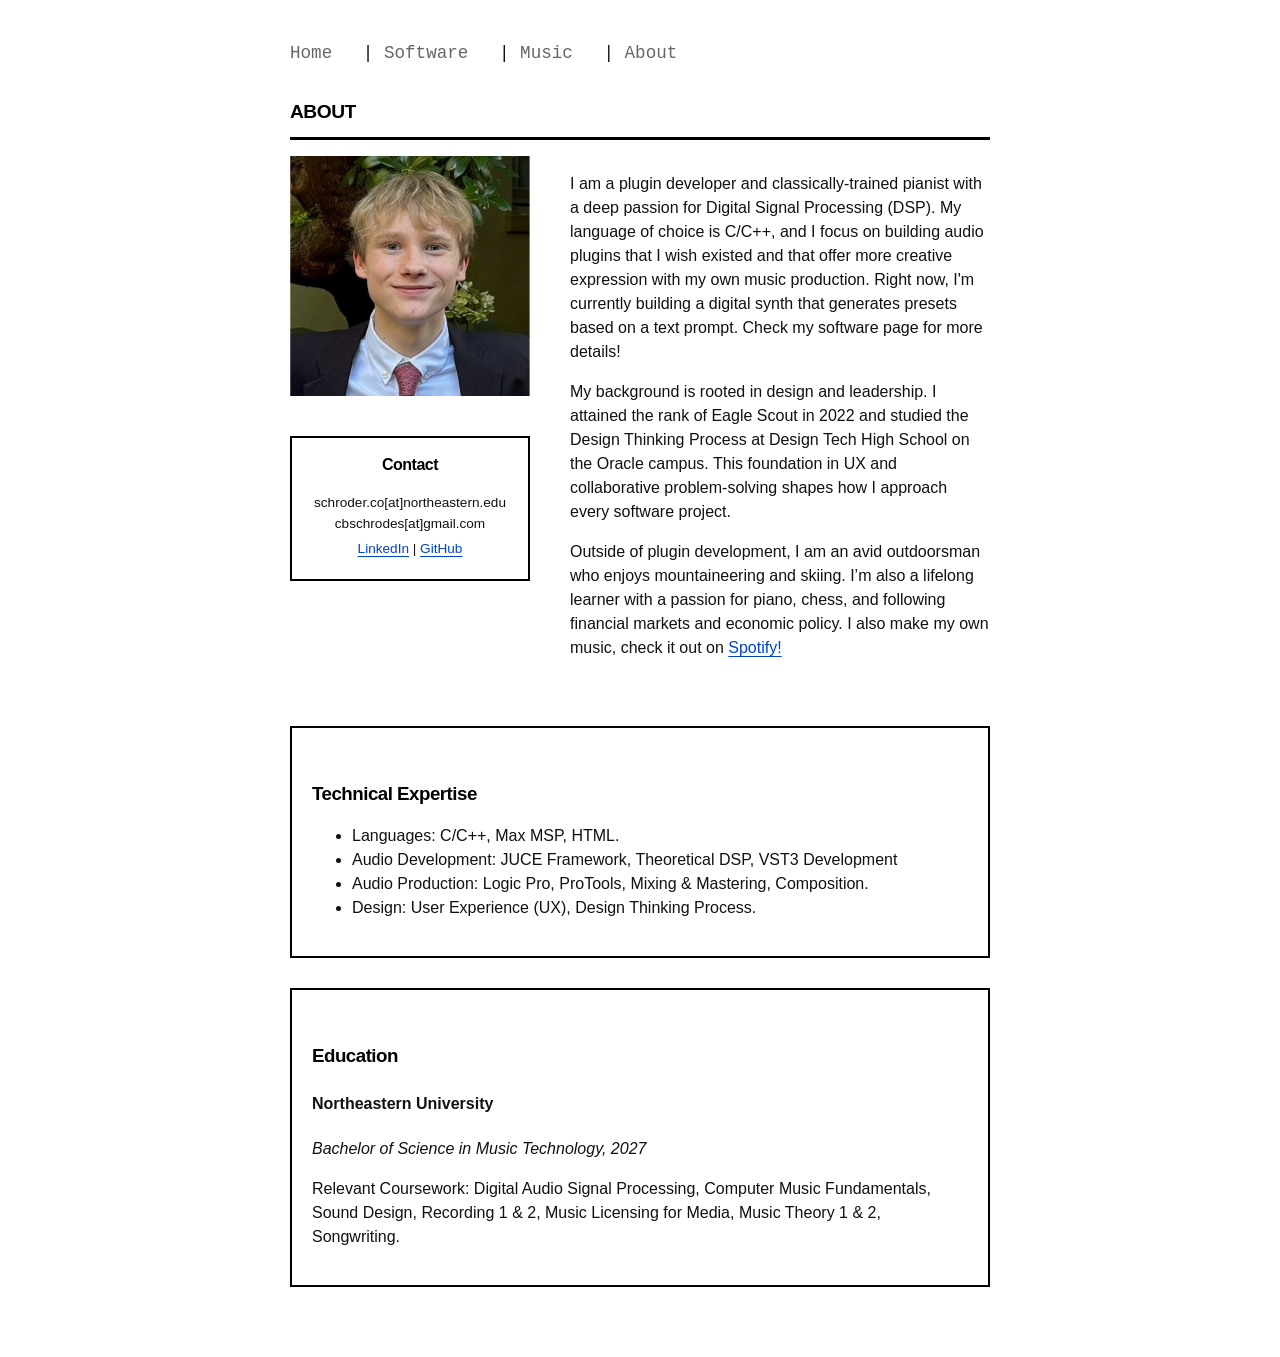
==== commit 5e0fd8aa: "updated website" ====
--- a/about.html
+++ b/about.html
@@ -11,6 +11,7 @@
     <nav class="container">
         <a href="index.html">Home</a> |
         <a href="software.html">Software</a> |
+        <a href="music.html">Music</a> |
         <a href="about.html">About</a>
     </nav>
 
--- a/style.css
+++ b/style.css
@@ -258,3 +258,8 @@
 .main-header {
     text-align: center; /* This centers everything inside the header */
 }
+.my-video {
+  width: 100%;       /* Tries to fill the container */
+  max-width: 600px;  /* But stops growing at 600px */
+  height: auto;      /* Keeps the aspect ratio correct */
+}
